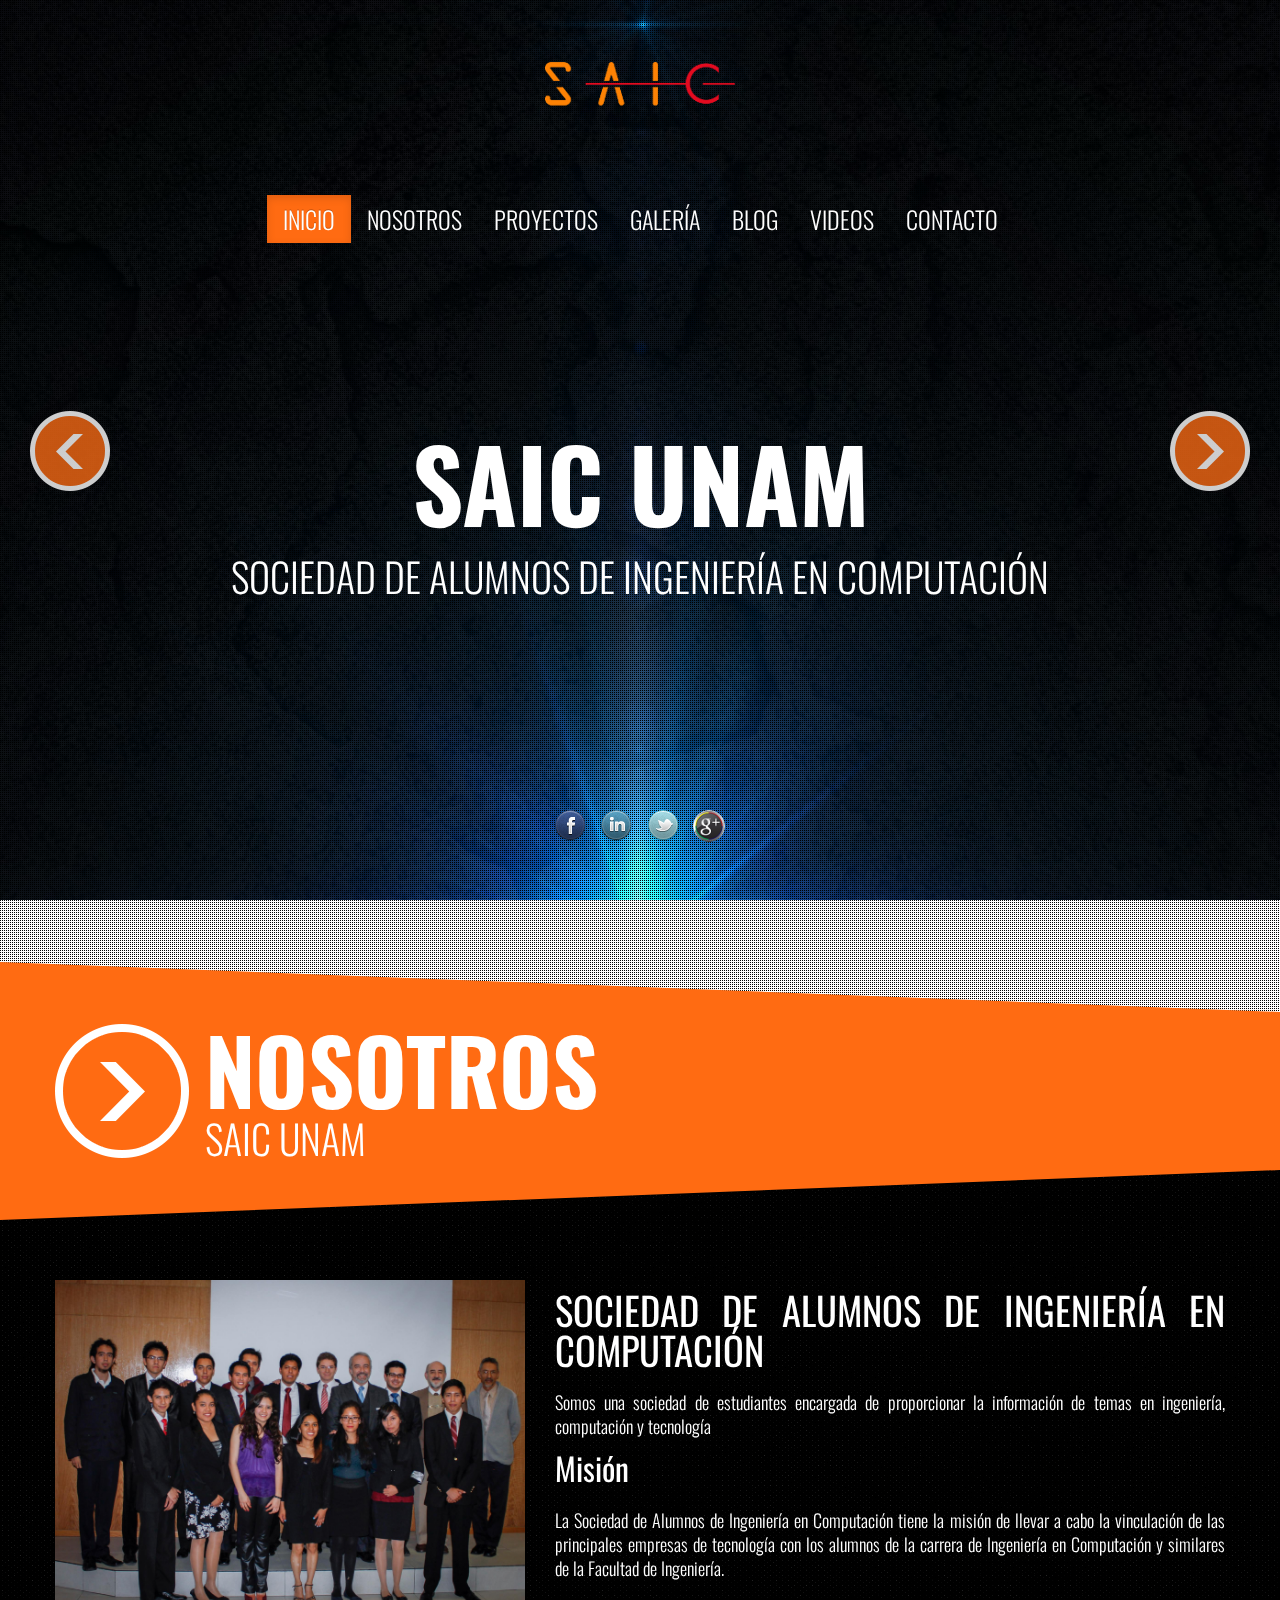
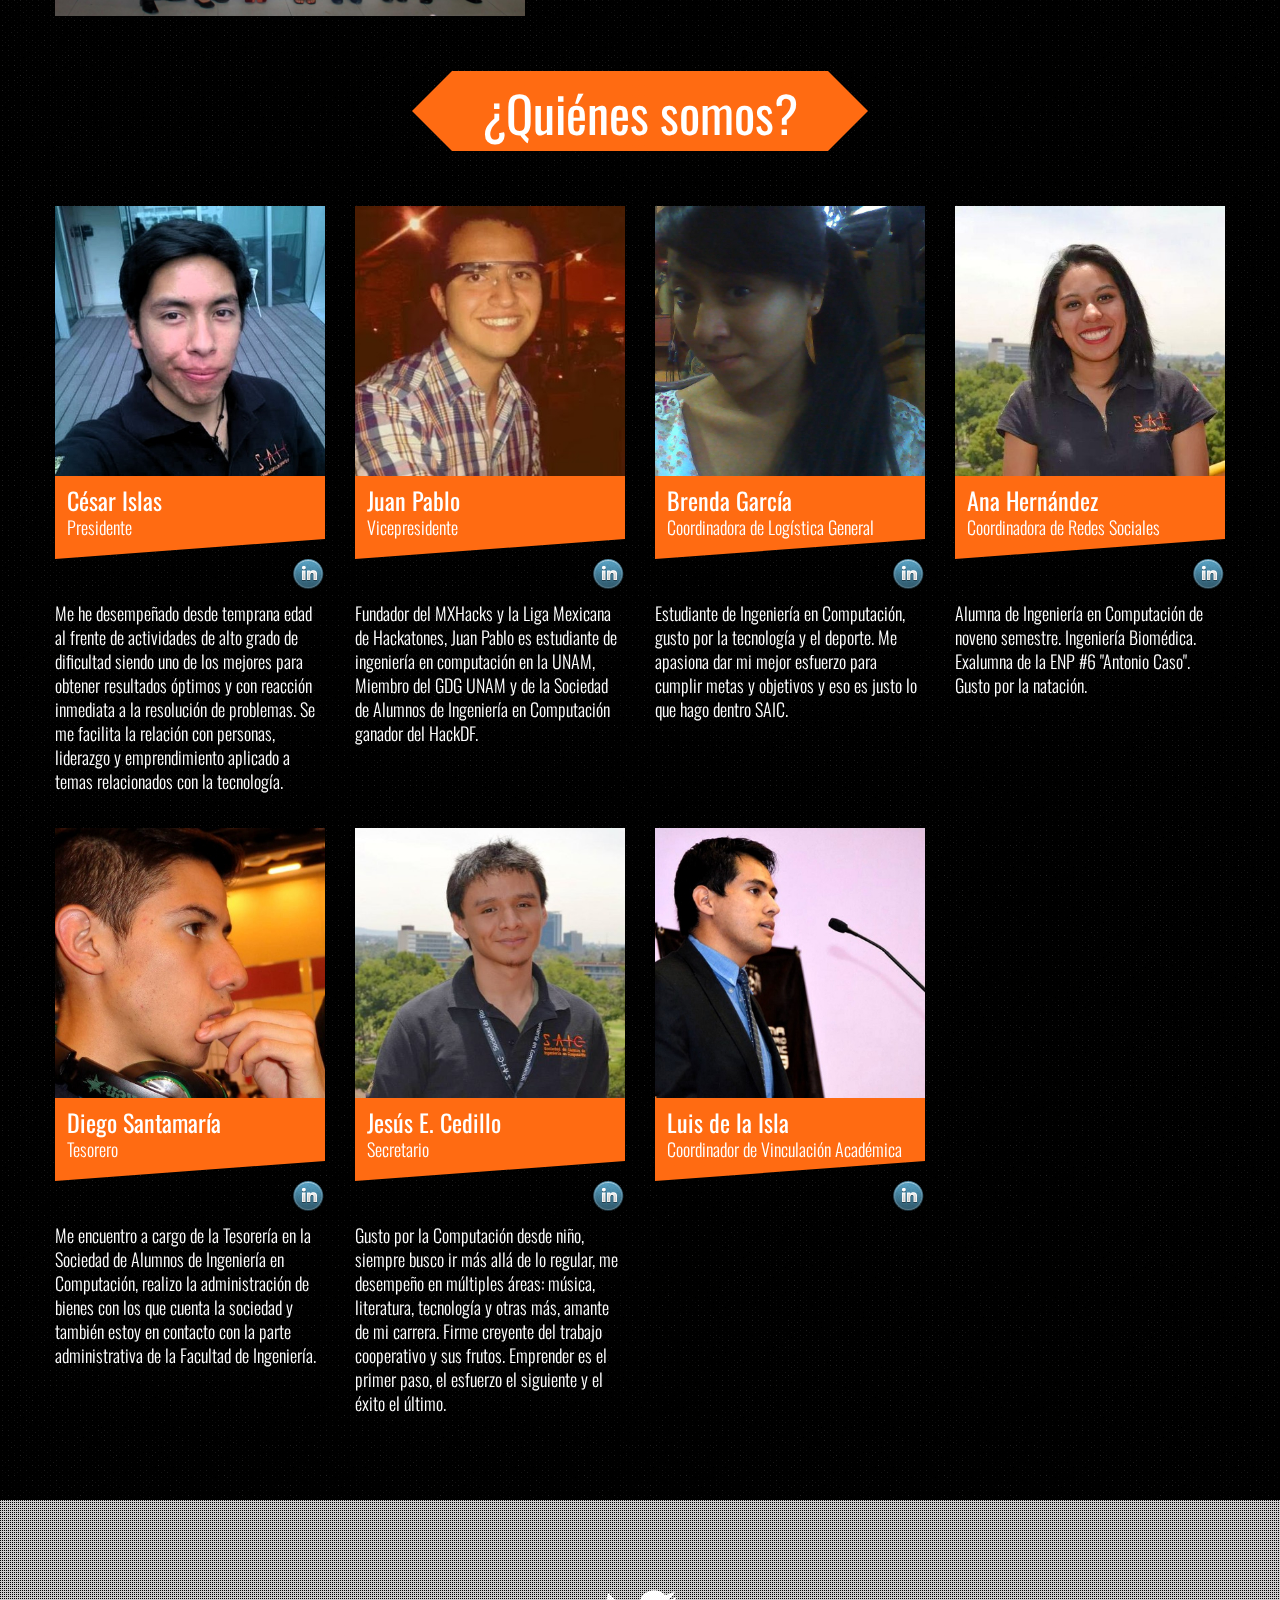
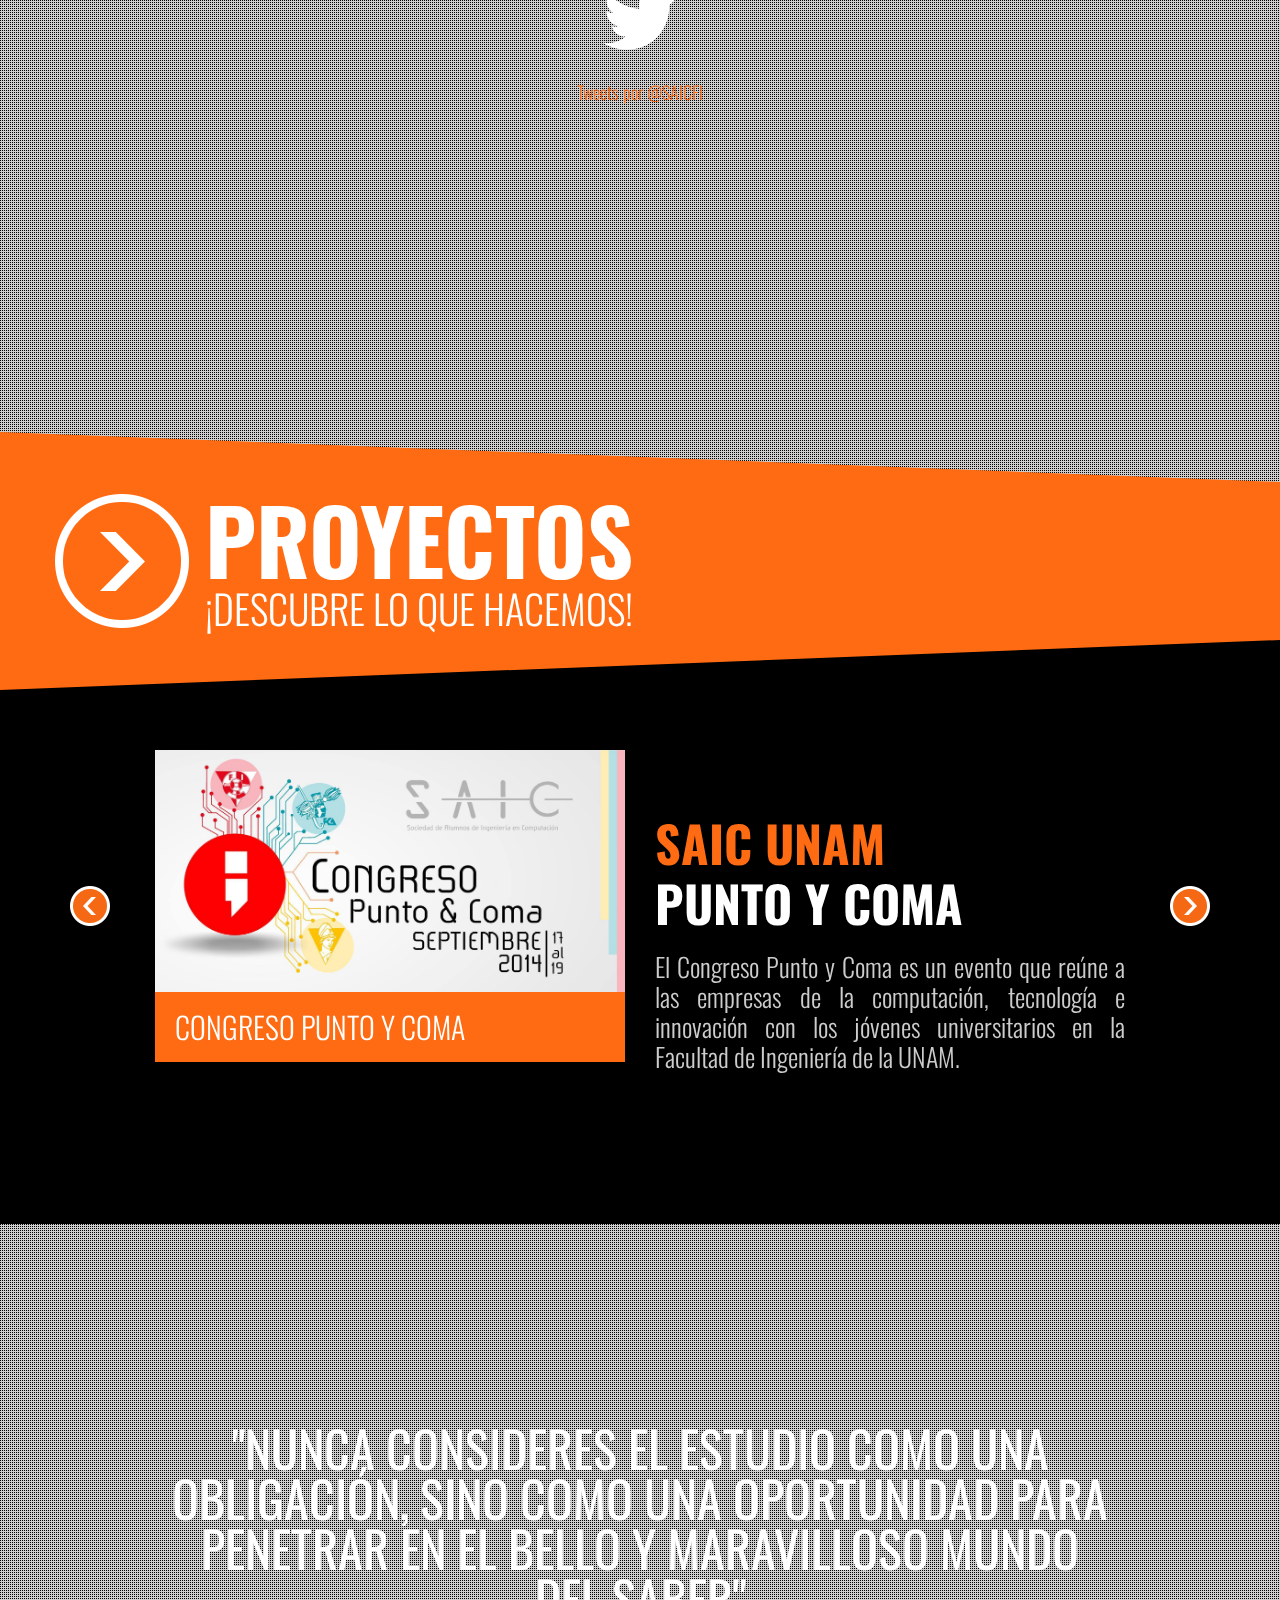
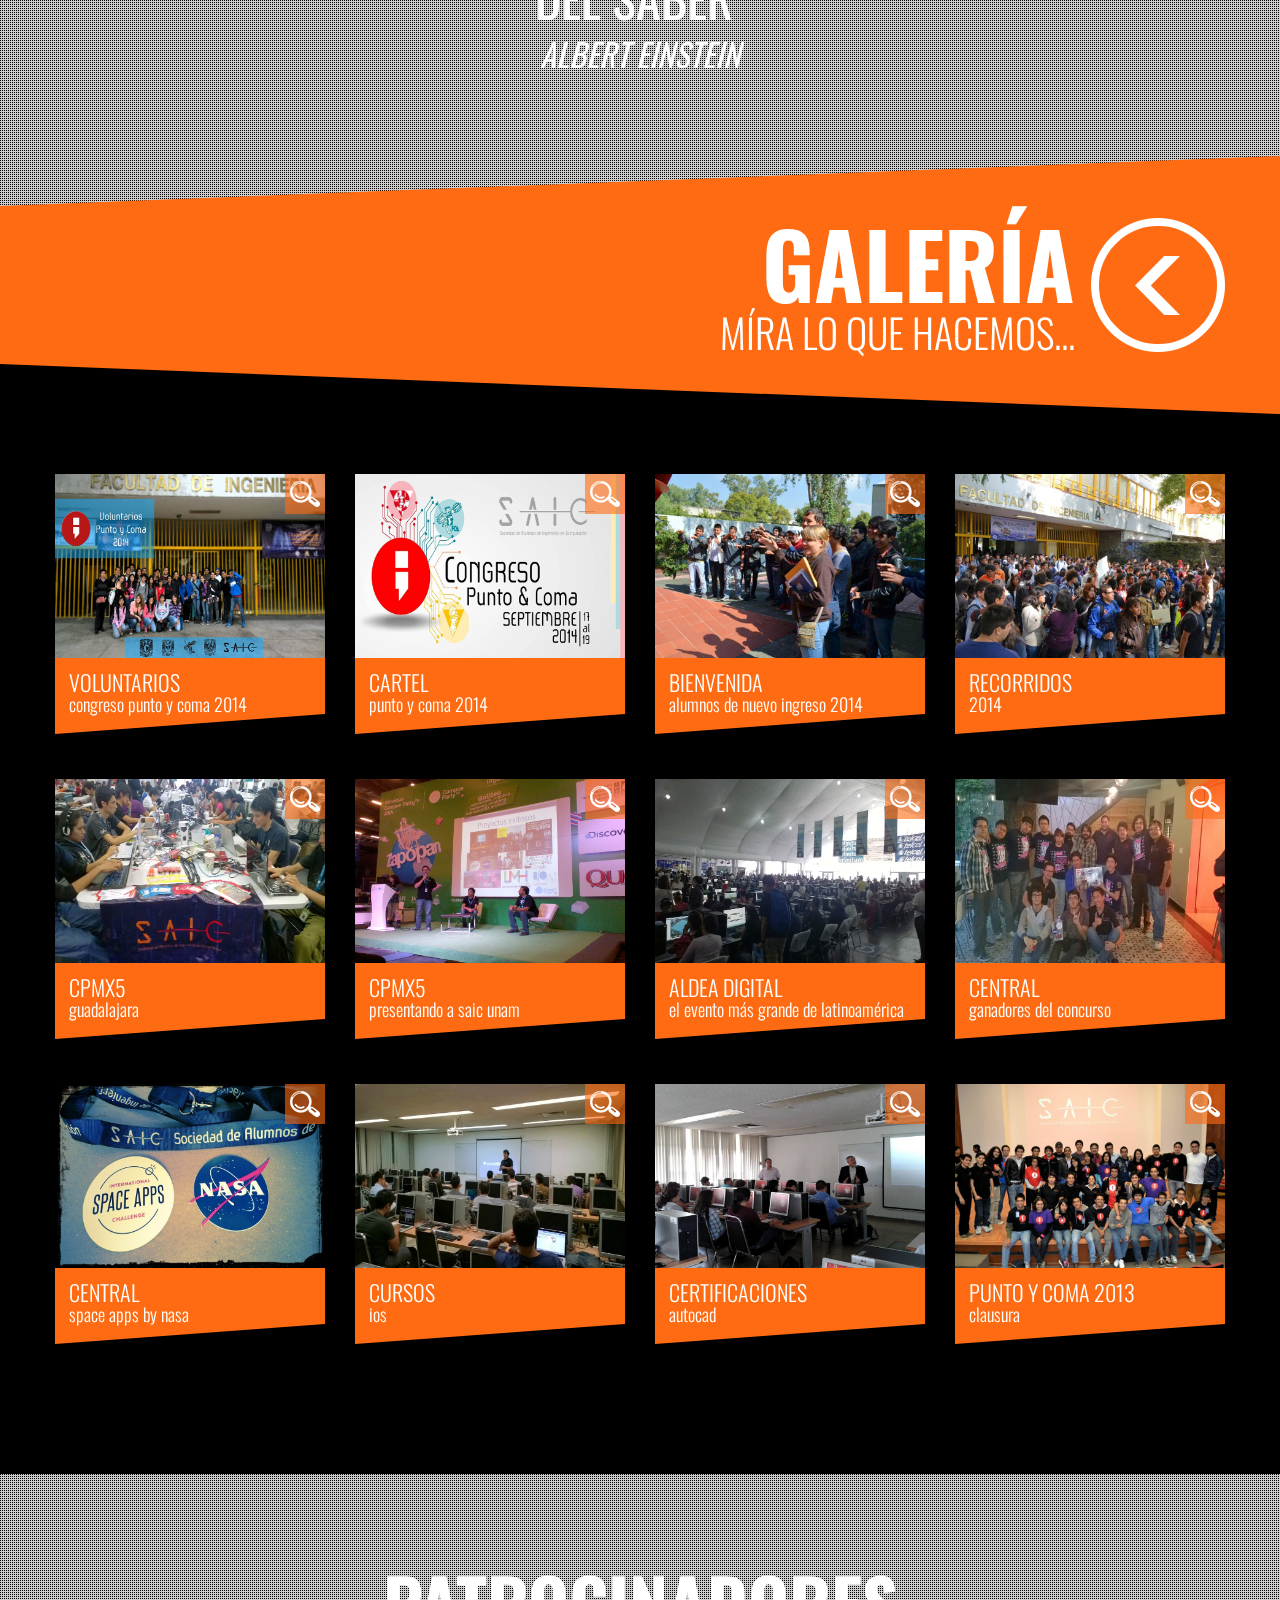
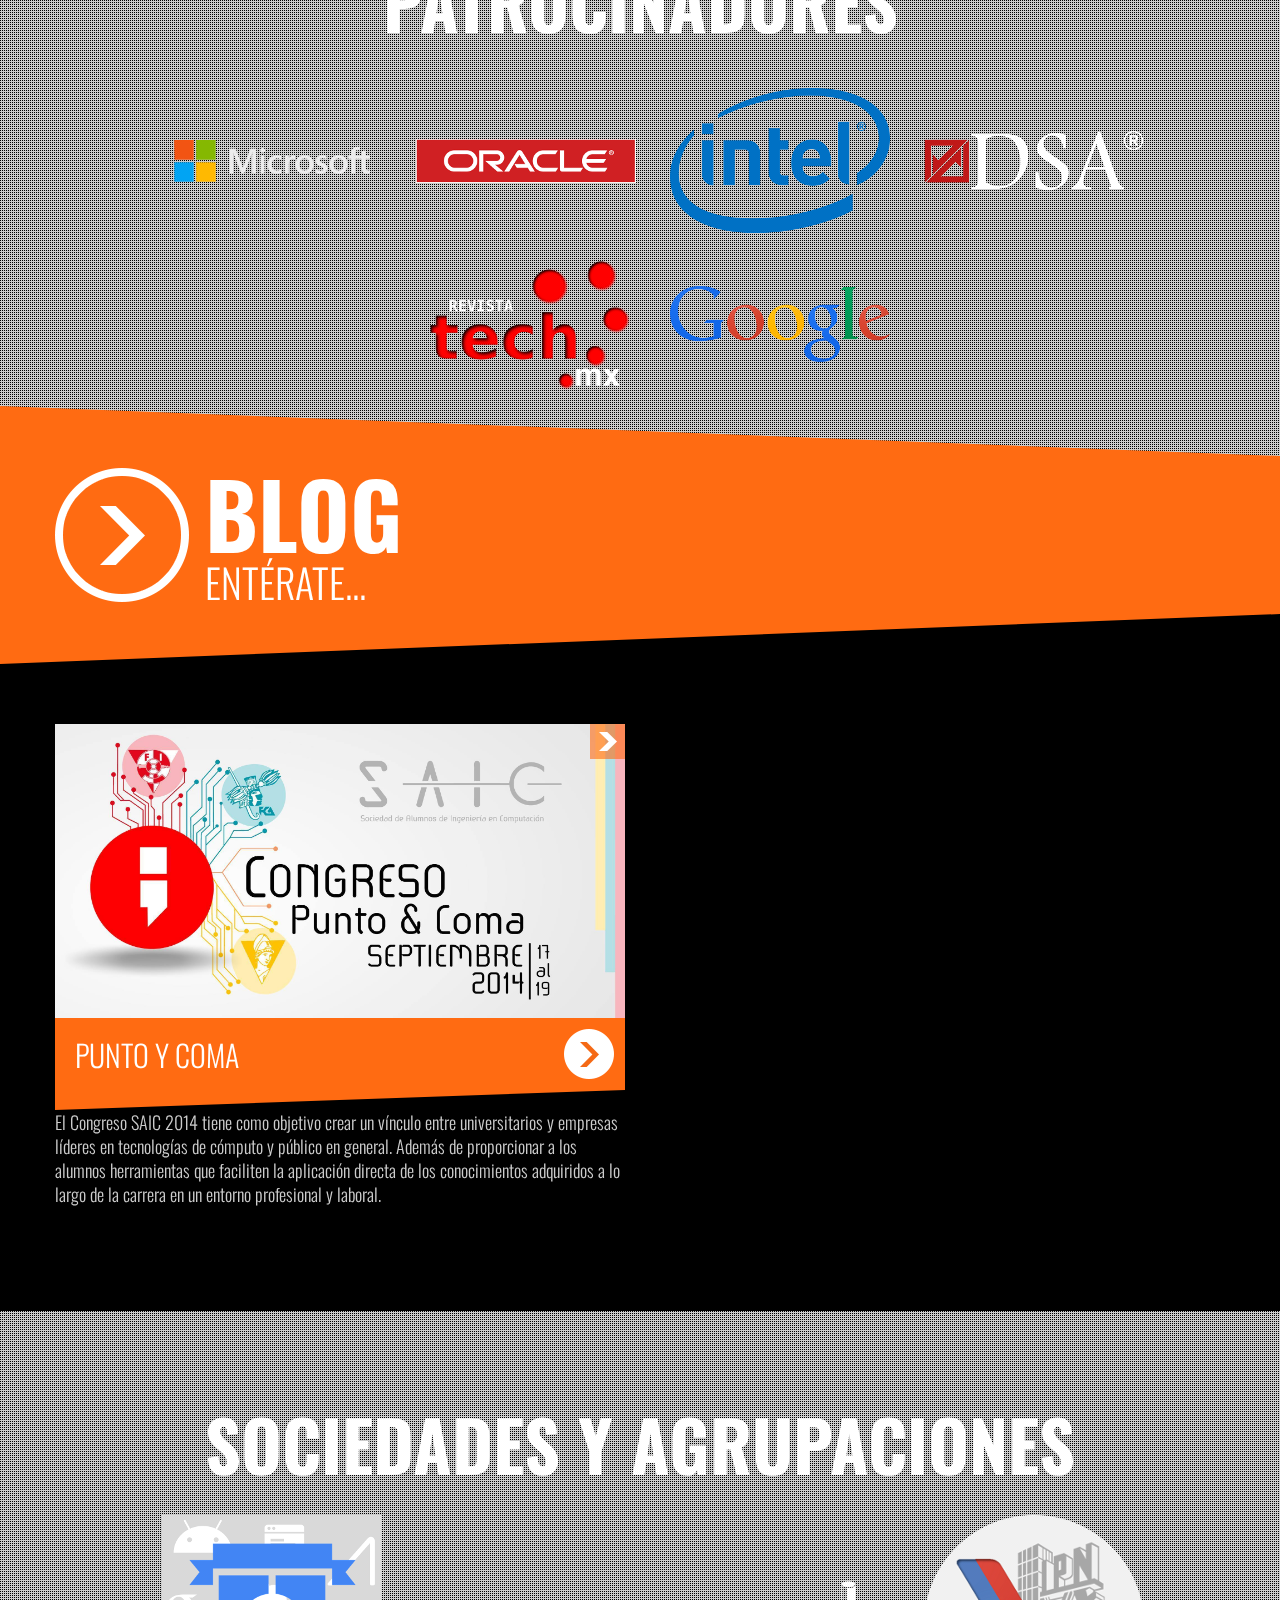
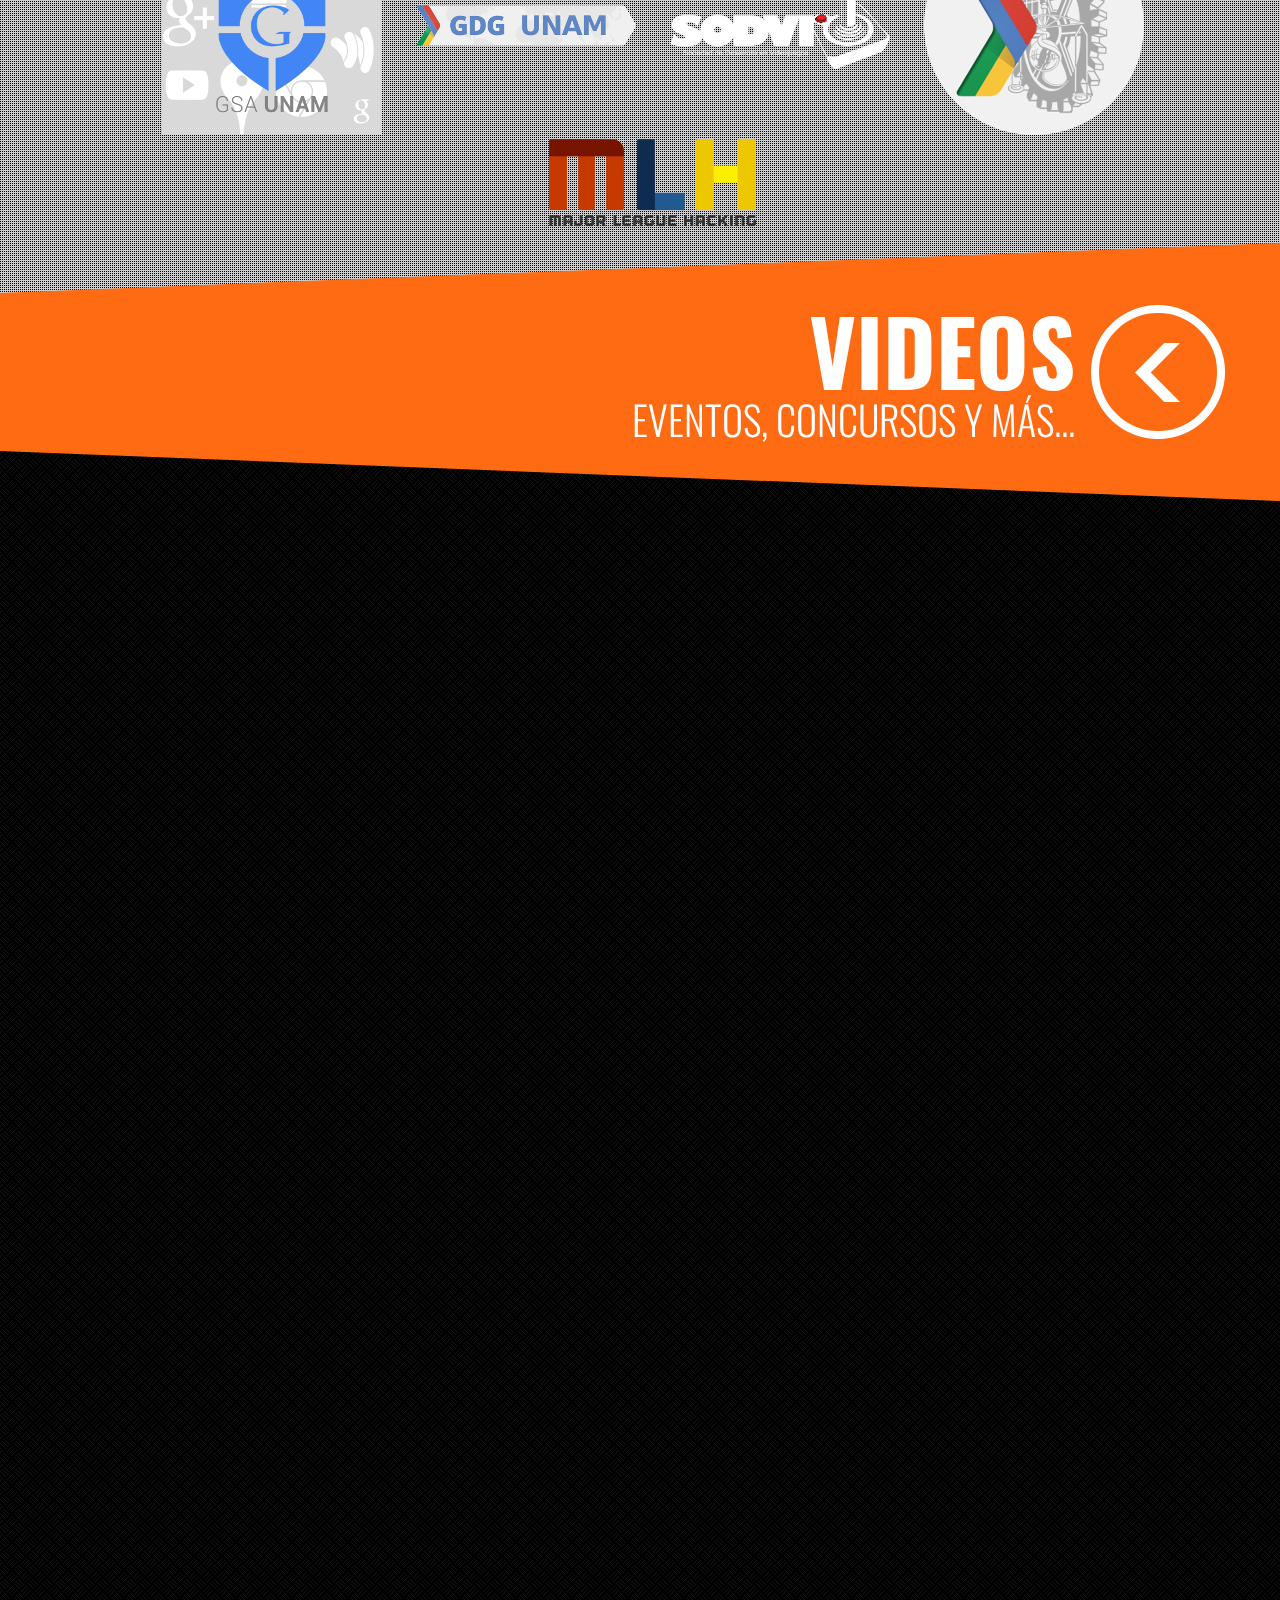
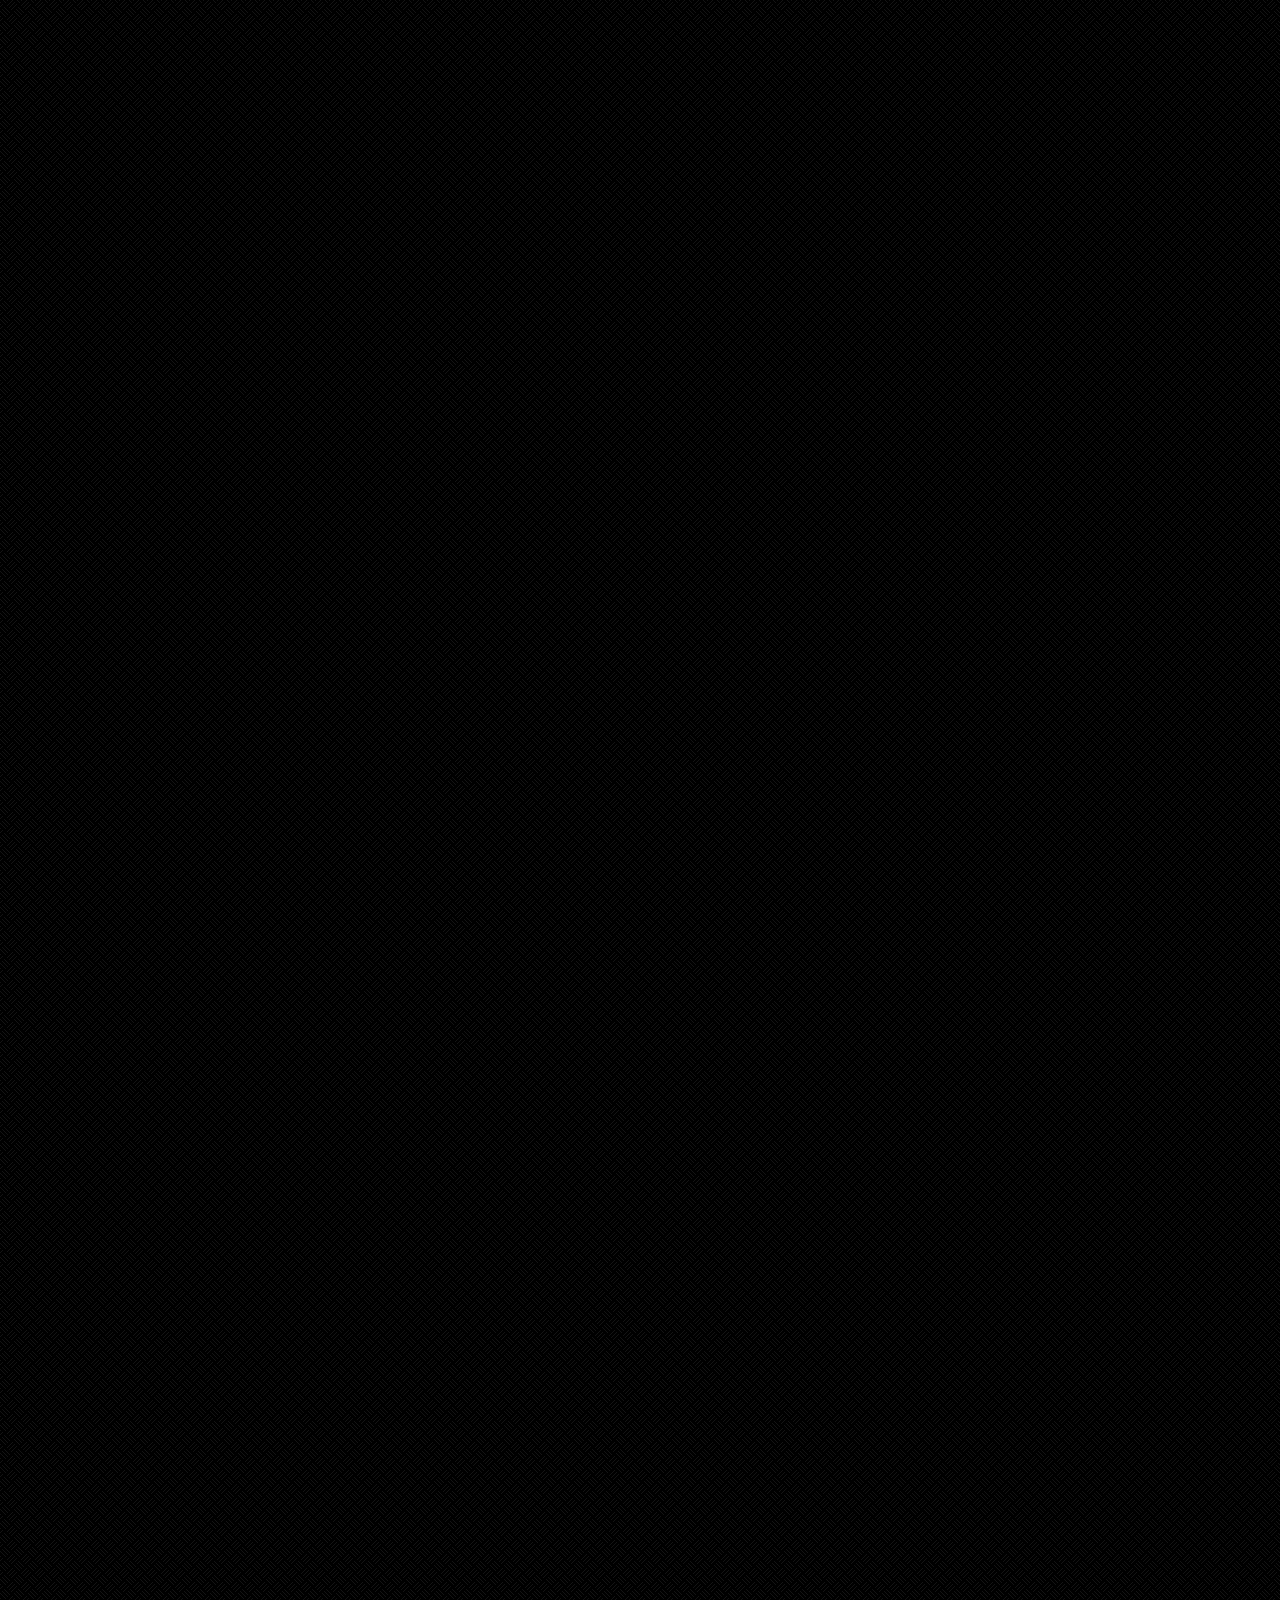
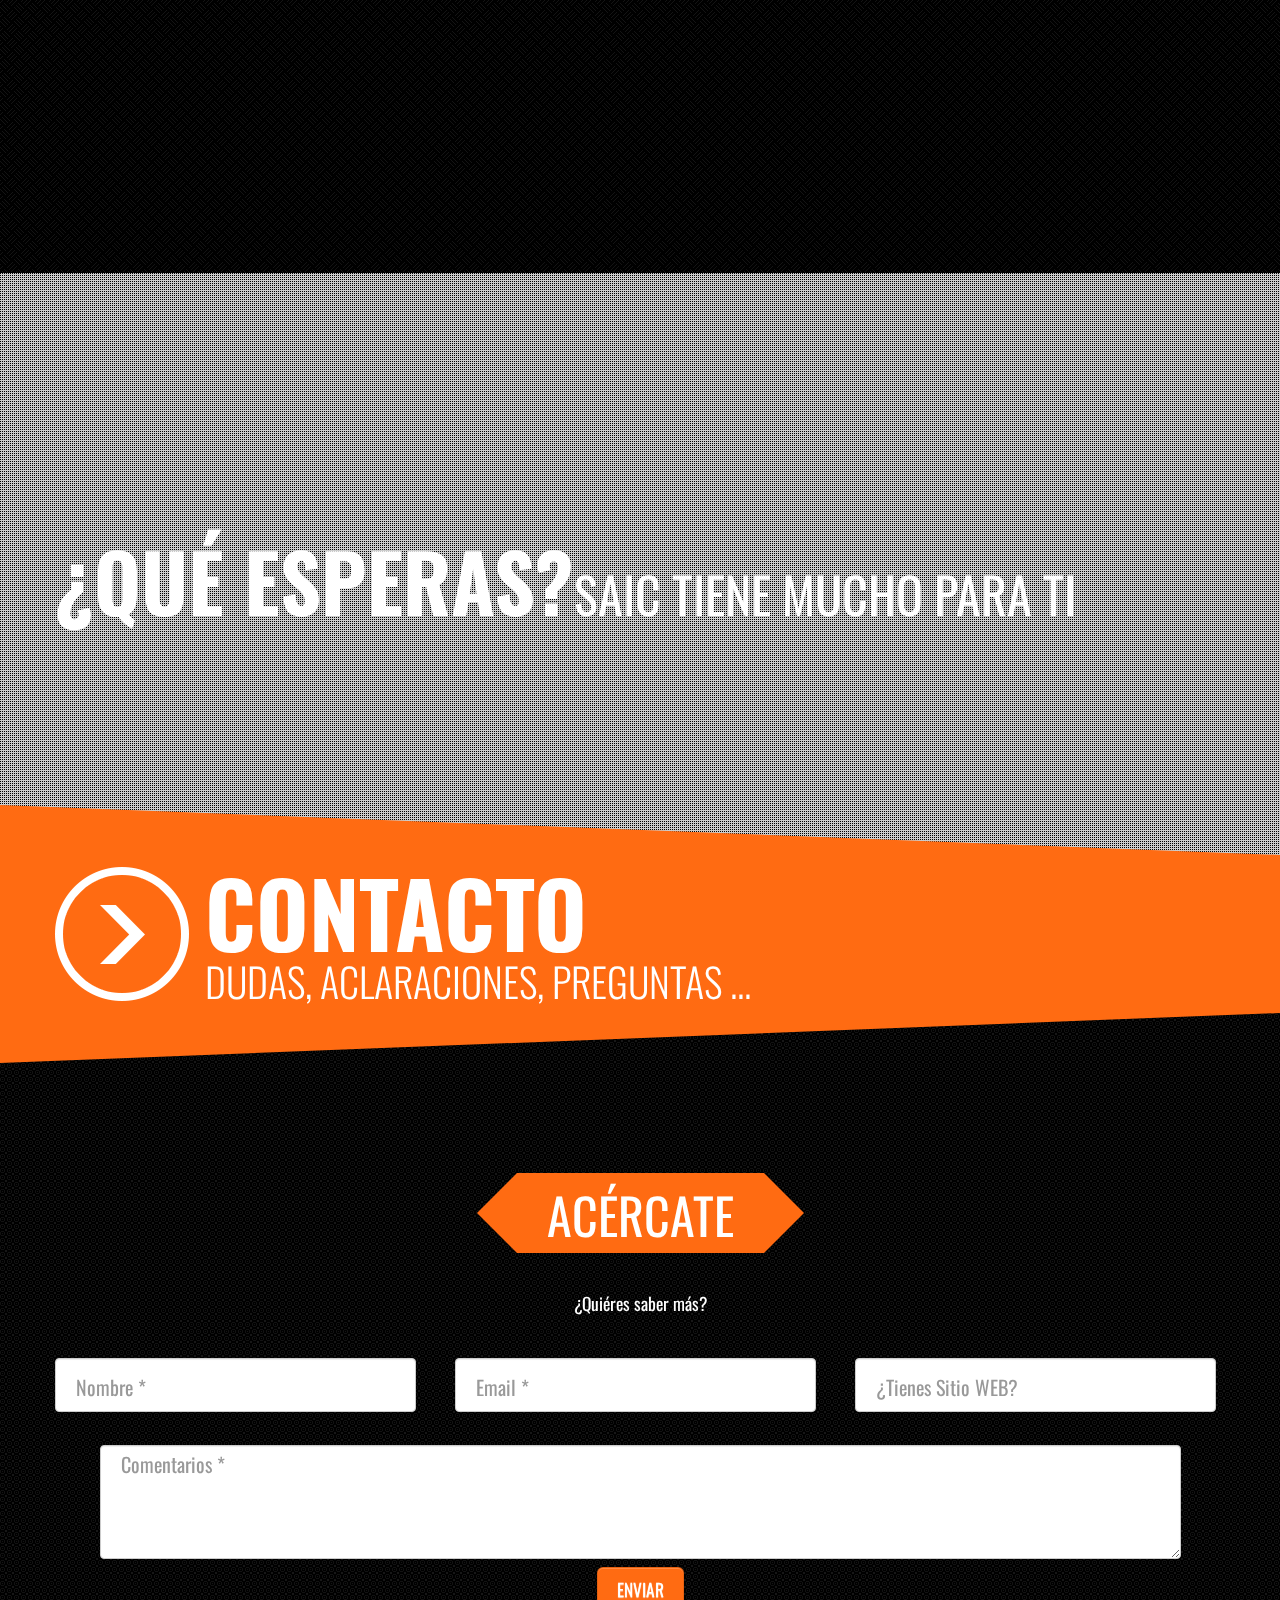
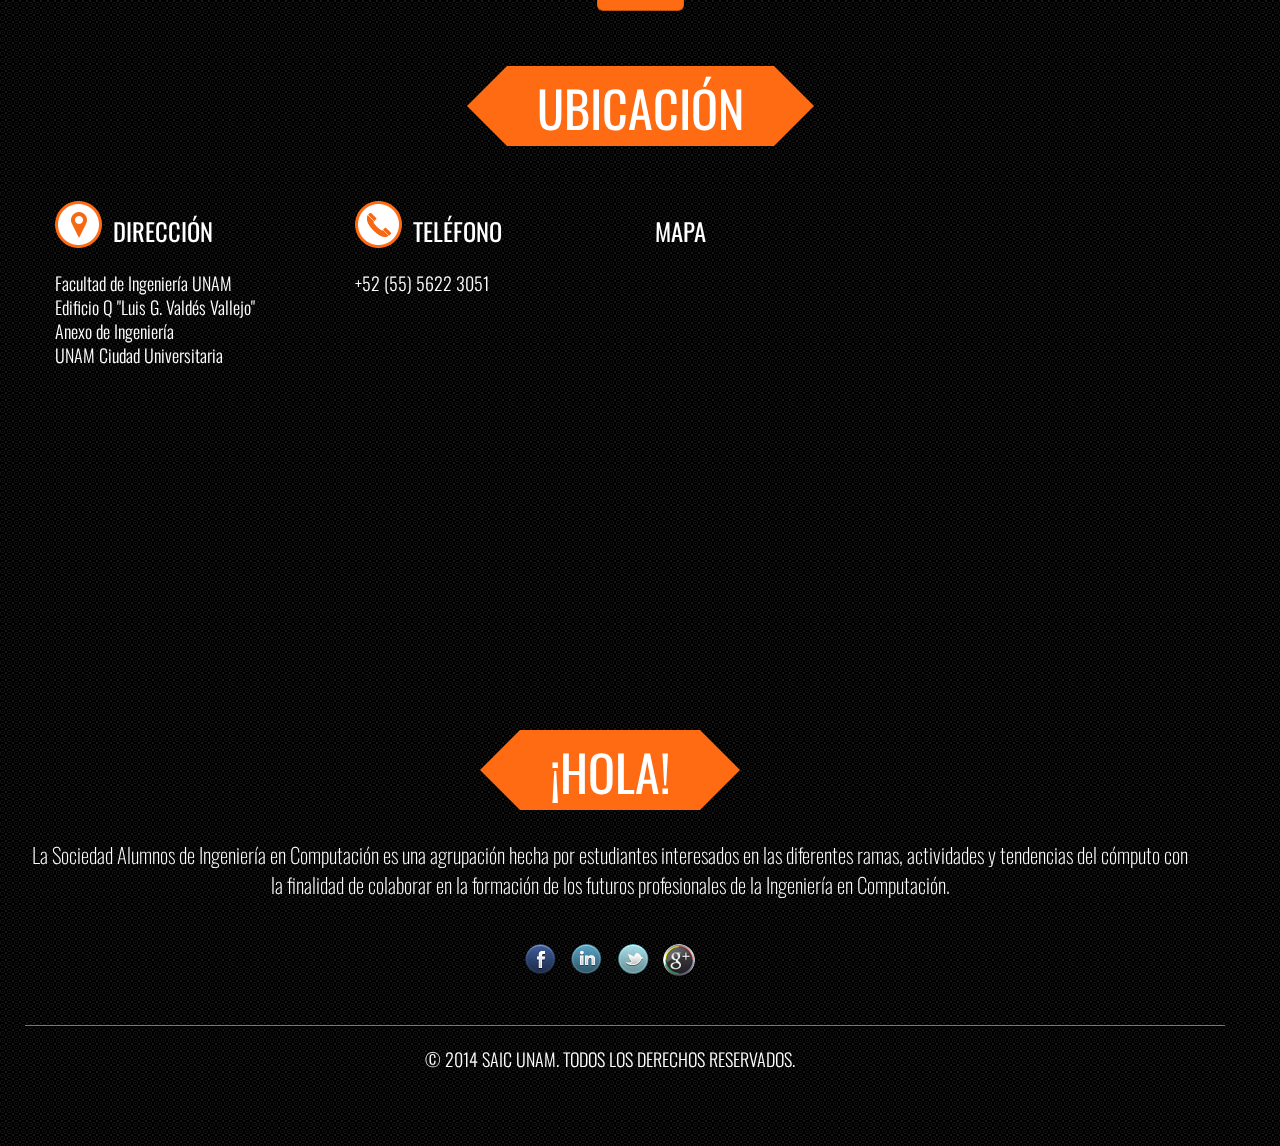
==== index.html @ 279cef0c "Nuevos archivos" ====
<!--AUTOR: JOSUÉ S. GUTIÉRREZ M. -->
<!--CORREO: josue.gutierrez@openstor.com.mx -->
<!DOCTYPE html>
<html lang="en">
	<head>
		<meta charset="utf-8">
		<title>SAIC UNAM</title>
		<meta name="viewport" content="width=device-width, initial-scale=1.0">
		<meta name="description" content="Sociedad de Alumnos de Ingeniería en Computación de la UNAM">
		<meta name="author" content="SAIC UNAM">
		<!-- Le styles -->
		<link href="css/All-Stylesheets.css" rel="stylesheet">
		<!-- HTML5 shim, for IE6-8 support of HTML5 elements -->
		<!--[if lt IE 9]>
		<script src="js/bootstrap/html5shiv.js"></script>
		<![endif]-->
		<!-- Fav and touch icons -->
		<link rel="apple-touch-icon-precomposed" sizes="144x144" href="image/ico/apple-touch-icon-144-precomposed.png">
		<link rel="apple-touch-icon-precomposed" sizes="114x114" href="image/ico/apple-touch-icon-114-precomposed.png">
		<link rel="apple-touch-icon-precomposed" sizes="72x72" href="image/ico/apple-touch-icon-72-precomposed.png">
		<link rel="apple-touch-icon-precomposed" href="image/ico/apple-touch-icon-57-precomposed.png">
		<link rel="shortcut icon" href="image/ico/favicon.png">
	</head>
	<body>	
		<table class="doc-loader">
			<tr>
				<td>
					<img src="image/progress.gif" alt="Loading...">
				</td>
			</tr>
		</table>          
		<div class="navbar navbar-inverse navbar-fixed-top">
			<div class="navbar-inner">
				<div class="container">
					<div class="pull-center" id="logo"><a class="brand" href="#homepage"><img src="image/logo.png"></a></div>
					<div class="pull-center" id="top-nav">
						<button type="button" class="btn btn-navbar" data-toggle="collapse" data-target=".nav-collapse"><span class="icon-bar"></span> <span class="icon-bar"></span> <span class="icon-bar"></span> </button>
						<div class="nav-collapse collapse pull-center">
							<ul class="nav">
								<li class="active"><a href="#homepage" data-toggle="collapse" data-target=".nav-collapse">INICIO</a></li>
								<li><a href="#about" data-toggle="collapse" data-target=".nav-collapse">NOSOTROS</a></li>
								<li><a href="#cataloge" data-toggle="collapse" data-target=".nav-collapse">PROYECTOS</a></li>
								<li><a href="#portfolio" data-toggle="collapse" data-target=".nav-collapse">GALERÍA</a></li>
								<li><a href="#blog" data-toggle="collapse" data-target=".nav-collapse">BLOG</a></li>
								<li><a href="#video" data-toggle="collapse" data-target=".nav-collapse">VIDEOS</a></li>
								<li><a href="#contact" data-toggle="collapse" data-target=".nav-collapse">CONTACTO</a></li>
							</ul>
						</div>
					</div>
				</div>
			</div>
		</div>
		<div id="homepage">
			<div class="container">
				<div class="row pull-center">
					<div class="slider-text ">
						<div class="span12">
							<div id="slidecaption"></div>
						</div>
					</div>
					<a id="prevslide" class="load-item"></a> <a id="nextslide" class="load-item"></a> 
					<div class="social-icons pull-center">
						<div class="span12">
							<ul class="ch-grid">
								<li>
									<div class="ch-item">
										<div class="ch-info">
											<div class="ch-info-front ch-img-1"></div>
											<div class="ch-info-back"> <a href="https://www.facebook.com/SAICFI" target="_blank"><img src="image/social-icons/facebook_dark.png" alt="" /></a> </div>
										</div>
									</div>
								</li>
								<li>
									<div class="ch-item">
										<div class="ch-info">
											<div class="ch-info-front ch-img-2"></div>
											<div class="ch-info-back"> <a href="http://www.linkedin.com/in/saicfi" target="_blank"><img src="image/social-icons/in_dark.png" alt="" /></a> </div>
										</div>
									</div>
								</li>
								<li>
									<div class="ch-item">
										<div class="ch-info">
											<div class="ch-info-front ch-img-3"></div>
											<div class="ch-info-back"> <a href="https://twitter.com/SAICFI" target="_blank"><img src="image/social-icons/twitter02_dark.png" alt="" /></a> </div>
										</div>
									</div>
								</li>
								<li>
									<div class="ch-item">
										<div class="ch-info">
											<div class="ch-info-front ch-img-4"></div>
											<div class="ch-info-back"> <a href="https://google.com/+Saic-unam" target="_blank"><img src="image/social-icons/dribbble_dark.png" alt="" /></a> </div>
										</div>
									</div>
								</li>
							</ul>
						</div>
					</div>
				</div>
			</div>
		</div>
		<div class="line-bottom"></div>
		<section id="about" class="dark-texture-4">
			<div class="heading-from-left">
				<div class="from_left_top top_box_left"></div>
				<div class="bg-blue">
					<div class="container">
						<div class="icon">
							<h1>NOSOTROS</h1>
							<p>SAIC UNAM</p>
						</div>
					</div>
				</div>
				<div class="from_left_bot bot_box_left"></div>
			</div>
			<div class="container page-contents">
				<div class="row">

					<div class="span5">
						<div class="picture"><img src="image/about/1.jpg"></div>
					</div>
					<div class="span7" align="justify">
						<h1>SOCIEDAD DE ALUMNOS DE INGENIERÍA EN COMPUTACIÓN</h1>
						<p>Somos una sociedad de estudiantes encargada de proporcionar la información de temas en ingeniería, computación y tecnología</p>
						<h2>Misión</h2>
						<p>La Sociedad de Alumnos de Ingeniería en Computación tiene la misión de llevar a cabo la vinculación de las principales empresas de tecnología con los alumnos de la carrera de Ingeniería en Computación y similares de la Facultad de Ingeniería.</p>
					</div>
				</div>

				<div class="row" id="team">
					<div class="span12 pull-center">
						<h3 class="subheading">¿Quiénes somos?</h3>
					</div>

					<div class="span3">
						<div class="picture"><img src="image/team/4.jpg"></div>
						<div class="title">
							<div class="bg-blue2">
								<div class="name">César Islas<br><span>Presidente</span></div>
							</div>
							<div class="from_left_bot bot_box_left"></div>
						</div>
						<div class="team-social-icons pull-right">
							<a href="http://mx.linkedin.com/pub/césar-villaseñor-islas/87/400/3b3"><img src="image/social-icons/in_active.png"></a>
						</div>
						<div class="description">Me he desempeñado desde temprana edad al frente de actividades de alto grado de dificultad siendo uno de los mejores para obtener resultados óptimos y con reacción inmediata a la resolución de problemas. Se me facilita la relación con personas, liderazgo y emprendimiento aplicado a temas relacionados con la tecnología.</div>
					</div>

					<div class="span3">
						<div class="picture"><img src="image/team/6.jpg"></div>
						<div class="title">
							<div class="bg-blue2">
								<div class="name">Juan Pablo<br><span>Vicepresidente</span></div>
							</div>
							<div class="from_left_bot bot_box_left"></div>
						</div>
						<div class="team-social-icons pull-right">
							<a href="http://mx.linkedin.com/in/evercedillo"><img src="image/social-icons/in_active.png"></a>
						</div>
						<div class="description">Fundador del MXHacks y la Liga Mexicana de Hackatones, Juan Pablo es estudiante de ingeniería en computación en la UNAM, Miembro del GDG UNAM y de la Sociedad de Alumnos de Ingeniería en Computación ganador del HackDF.</div>
					</div>

					<div class="span3">
						<div class="picture"><img src="image/team/7.jpg"></div>
						<div class="title">
							<div class="bg-blue2">
								<div class="name">Brenda García<br><span>Coordinadora de Logística General</span></div>
							</div>
							<div class="from_left_bot bot_box_left"></div>
						</div>
						<div class="team-social-icons pull-right">
							<a href="http://mx.linkedin.com/pub/brenda-garcía-gonzález/87/720/ba7"><img src="image/social-icons/in_active.png"></a>
						</div>
						<div class="description">Estudiante de Ingeniería en Computación, gusto por la tecnología y el deporte.
Me apasiona dar mi mejor esfuerzo para cumplir metas y objetivos y eso es justo lo que hago dentro SAIC.</div>
					</div>

					<div class="span3">
						<div class="picture"><img src="image/team/2.jpg"></div>
						<div class="title">
							<div class="bg-blue2">
								<div class="name">Ana Hernández<br><span>Coordinadora de Redes Sociales</span></div>
							</div>
							<div class="from_left_bot bot_box_left"></div>
						</div>
						<div class="team-social-icons pull-right">
							<a href="http://www.facebook.com/l.php?u=http%3A%2F%2Fmx.linkedin.com%2Fpub%2Fana-hdz%2F87%2F711%2F8bb%2F&h=gAQF09tZu"><img src="image/social-icons/in_active.png"></a>
						</div>
						<div class="description">Alumna de Ingeniería en Computación de noveno semestre. Ingeniería Biomédica. Exalumna de la ENP #6 "Antonio Caso". Gusto por la natación.</div>
					</div>

				</div>

				<div class="row" id="team">

					<div class="span3">
						<div class="picture"><img src="image/team/3.jpg"></div>
						<div class="title">
							<div class="bg-blue2">
								<div class="name">Diego Santamaría<br><span>Tesorero</span></div>
							</div>
							<div class="from_left_bot bot_box_left"></div>
						</div>
						<div class="team-social-icons pull-right">
							<a href="http://mx.linkedin.com/pub/diego-javier-santamaría-nájera/74/993/731"><img src="image/social-icons/in_active.png"></a>
						</div>
						<div class="description">Me encuentro a cargo de la Tesorería en la Sociedad de Alumnos de Ingeniería en Computación, realizo la administración de bienes con los que cuenta la sociedad y también estoy en contacto con la parte administrativa de la Facultad de Ingeniería.</div>	
					</div>

					<div class="span3">
						<div class="picture"><img src="image/team/5.jpg"></div>
						<div class="title">
							<div class="bg-blue2">
								<div class="name">Jesús E. Cedillo<br><span>Secretario</span></div>
							</div>
							<div class="from_left_bot bot_box_left"></div>
						</div>
						<div class="team-social-icons pull-right">
							<a href="http://mx.linkedin.com/in/evercedillo"><img src="image/social-icons/in_active.png"></a>
						</div>
						<div class="description">Gusto por la Computación desde niño, siempre busco ir más allá de lo regular, me desempeño en múltiples áreas: música, literatura, tecnología y otras más, amante de mi carrera. Firme creyente del trabajo cooperativo y sus frutos. Emprender es el primer paso, el esfuerzo el siguiente y el éxito el último.</div>
					</div>

					<div class="span3">
						<div class="picture"><img src="image/team/1.jpg"></div>
						<div class="title">
							<div class="bg-blue2">
								<div class="name">Luis de la Isla<br><span>Coordinador de Vinculación Académica</span></div>
							</div>
							<div class="from_left_bot bot_box_left"></div>
						</div>
						<div class="team-social-icons pull-right">
							 <a href="http://mx.linkedin.com/pub/luis-sinhue-de-la-isla-hernández/77/97/a2a"><img src="image/social-icons/in_active.png"></a>
						</div>
						<div class="description"> </div>
					</div>

				</div>
			</div>
			<!-- /container --> 
		</section>
		<!-- About Ends
			================================================== -->
		<!-- Second Parallax Background (Twitter) Starts -->
		<div id="parallax2">
			<div class="bg2"></div>
			<div class="pattern"></div>
			<div class="container">
				<div class="vertical-text">
					<div class="twitter-icon"><img src="image/twitter/twitter-icon-1.png" alt=""></div>
					<div id="tweet_box">
						<div class="tweets" align="center">

<a class="twitter-timeline"  href="https://twitter.com/SAICFI"  data-widget-id="506203488443854848">Tweets por @SAICFI</a>
    <script>!function(d,s,id){var js,fjs=d.getElementsByTagName(s)[0],p=/^http:/.test(d.location)?'http':'https';if(!d.getElementById(id)){js=d.createElement(s);js.id=id;js.src=p+"://platform.twitter.com/widgets.js";fjs.parentNode.insertBefore(js,fjs);}}(document,"script","twitter-wjs");</script>

						</div>
					</div>
				</div>
			</div>
		</div>
		<!-- Second Parallax Background (Twitter) Ends -->               
		<!-- Catalog Starts
			================================================== -->               
		<section id="cataloge" class="black-bg">
			<div class="heading-from-left">
				<div class="from_left_top top_box_left"></div>
				<div class="bg-blue">
					<div class="container">
						<div class="icon">
							<h1>PROYECTOS</h1>
							<p>¡Descubre lo que hacemos!</p>
						</div>
					</div>
				</div>
				<div class="from_left_bot bot_box_left"></div>
			</div>
			<div class="container page-contents">
				<div class="row">
					<div class="span12">
						<!-- Cataloge Carousel Starts -->
						<div id="myCarousel2" class="carousel slide">
							<div class="carousel-inner">
								<!-- Item One Starts --> 
								<div class="item active">
									<div class="row">
										<div class="featurette">
											<div class="span5 offset1">
												<img class="featurette-image" src="image/catalog/1.jpg" alt="">
												<div class="title">CONGRESO PUNTO Y COMA</div>
											</div>
											<div class="span5">
												<h2 class="featurette-heading">SAIC UNAM<br><span class="muted">Punto y Coma</span></h2>
												<p class="lead" align="justify">El Congreso Punto y Coma es un evento que reúne a las empresas de la computación, tecnología e innovación con los jóvenes universitarios en la Facultad de Ingeniería de la UNAM.</p>
											</div>
										</div>
									</div>
								</div>
								<!-- Item One Ends -->
							</div>
							<a class="left carousel-control" href="#myCarousel2" data-slide="prev"><img src="image/slider/icons/back-2.png"></a> <a class="right carousel-control" href="#myCarousel2" data-slide="next"><img src="image/slider/icons/forward-2.png"></a> 
						</div>
						<!-- Cataloge Carousel Ends -->
					</div>
				</div>
			</div>
		</section>
		<!-- Catalog Ends
			================================================== -->           
		<!-- Third Parallax Background (Quote) Starts -->
		<div id="parallax4">
			<div class="bg4"></div>
			<div class="pattern"></div>
			<div class="container">
				<div class="vertical-text">
					<p class="parallax-quote">"Nunca consideres el estudio como una obligación, sino como una oportunidad para penetrar en el bello y maravilloso mundo del saber"</p>
					<p class="parallax-author">Albert Einstein</p>
				</div>
			</div>
		</div>
		<!-- Third Parallax Background (Quote) Ends --> 
		<!-- Portfolio Starts
			================================================== -->
		<section id="portfolio" class="black-bg">
			<div class="heading-from-right">
				<div class="from_right_top top_box_right"></div>
				<div class="bg-blue">
					<div class="container">
						<div class="icon">
							<h1 style="text-align:right">GALERÍA</h1>
							<p style="text-align:right">Míra lo que hacemos...</p>
						</div>
					</div>
				</div>
				<div class="from_right_bot bot_box_right"></div>
			</div>
			<div class="container page-contents">
				<!-- Portfolio Items Starts -->
				<div class="row">
					<div class="span12">
						<ul class="thumbnails gallery" id="container-thumbs">
							<li class="span3 photos2">
								<a data-toggle="lightbox" href="#1" class="overlayzoom">
								<img src="image/portfolio/thumbs/1.jpg" class="image-shadow" alt="" ><span class="zoom"><span></span></span>
								</a><!-- Caption Starts -->
								<div class="bg-blue2">
									<div class="title">Voluntarios<br><span>Congreso Punto y Coma 2014</span></div>
								</div>
								<div class="from_left_bot bot_box_left"></div>
								<!-- Caption Ends -->
							</li>
							<li class="span3 photos1">
								<a data-toggle="lightbox" href="#2" class="overlayzoom">
								<img src="image/portfolio/thumbs/2.jpg" class="image-shadow" alt="" ><span class="zoom"><span></span></span></a>
								<!-- Caption Starts -->
								<div class="bg-blue2">
									<div class="title">Cartel<br><span>Punto y Coma 2014</span></div>
								</div>
								<div class="from_left_bot bot_box_left"></div>
								<!-- Caption Ends -->
							</li>
							<li class="span3 photos1">
								<a data-toggle="lightbox" href="#3" class="overlayzoom">
								<img src="image/portfolio/thumbs/3.jpg" class="image-shadow" alt="" ><span class="zoom"><span></span></span></a>
								<!-- Caption Starts -->
								<div id="subh">
									<div class="bg-blue2">
										<div class="title">Bienvenida<br><span>Alumnos de nuevo ingreso 2014</span></div>
									</div>
									<div class="from_left_bot bot_box_left"></div>
								</div>
								<!-- Caption Ends -->
							</li>
							<li class="span3 photos2">
								<a data-toggle="lightbox" href="#4" class="overlayzoom">
								<img src="image/portfolio/thumbs/4.jpg" class="image-shadow" alt="" ><span class="zoom"><span></span></span></a>
								<!-- Caption Starts -->
								<div id="subh">
									<div class="bg-blue2">
										<div class="title">Recorridos<br><span>2014</span></div>
									</div>
									<div class="from_left_bot bot_box_left"></div>
								</div>
								<!-- Caption Ends -->
							</li>
							<li class="span3 photos1">
								<a data-toggle="lightbox" href="#5" class="overlayzoom">
								<img src="image/portfolio/thumbs/5.jpg" class="image-shadow" alt="" ><span class="zoom"><span></span></span></a>
								<!-- Caption Starts -->
								<div id="subh">
									<div class="bg-blue2">
										<div class="title">CPMX5<br><span>Guadalajara</span></div>
									</div>
									<div class="from_left_bot bot_box_left"></div>
								</div>
								<!-- Caption Ends -->
							</li>
							<li class="span3 photos2">
								<a data-toggle="lightbox" href="#6" class="overlayzoom">
								<img src="image/portfolio/thumbs/6.jpg" class="image-shadow" alt="" ><span class="zoom"><span></span></span></a>
								<!-- Caption Starts -->
								<div id="subh">
									<div class="bg-blue2">
										<div class="title">CPMX5<br><span>Presentando a SAIC UNAM</span></div>
									</div>
									<div class="from_left_bot bot_box_left"></div>
								</div>
								<!-- Caption Ends -->
							</li>
							<li class="span3 photos1">
								<a data-toggle="lightbox" href="#7" class="overlayzoom">
								<img src="image/portfolio/thumbs/7.jpg" class="image-shadow" alt="" ><span class="zoom"><span></span></span></a>
								<!-- Caption Starts -->
								<div id="subh">
									<div class="bg-blue2">
										<div class="title">Aldea Digital<br><span>El evento más grande de Latinoamérica</span></div>
									</div>
									<div class="from_left_bot bot_box_left"></div>
								</div>
								<!-- Caption Ends -->
							</li>
							<li class="span3 photos2">
								<a data-toggle="lightbox" href="#8" class="overlayzoom">
								<img src="image/portfolio/thumbs/8.jpg" class="image-shadow" alt="" ><span class="zoom"><span></span></span></a>
								<!-- Caption Starts -->
								<div id="subh">
									<div class="bg-blue2">
										<div class="title">Central<br><span>Ganadores del concurso</span></div>
									</div>
									<div class="from_left_bot bot_box_left"></div>
								</div>
								<!-- Caption Ends -->
							</li>
							<li class="span3 photos1">
								<a data-toggle="lightbox" href="#9" class="overlayzoom">
								<img src="image/portfolio/thumbs/9.jpg" class="image-shadow" alt="" ><span class="zoom"><span></span></span></a>
								<!-- Caption Starts -->
								<div id="subh">
									<div class="bg-blue2">
										<div class="title">Central<br><span>Space Apps by NASA</span></div>
									</div>
									<div class="from_left_bot bot_box_left"></div>
								</div>
								<!-- Caption Ends -->
							</li>
							<li class="span3 photos2">
								<a data-toggle="lightbox" href="#10" class="overlayzoom">
								<img src="image/portfolio/thumbs/10.jpg" class="image-shadow" alt="" ><span class="zoom"><span></span></span></a>
								<!-- Caption Starts -->
								<div id="subh">
									<div class="bg-blue2">
										<div class="title">Cursos<br><span>IOS</span></div>
									</div>
									<div class="from_left_bot bot_box_left"></div>
								</div>
								<!-- Caption Ends -->
							</li>
							<li class="span3 photos1">
								<a data-toggle="lightbox" href="#11" class="overlayzoom">
								<img src="image/portfolio/thumbs/11.jpg" class="image-shadow" alt="" ><span class="zoom"><span></span></span></a>
								<!-- Caption Starts -->
								<div id="subh">
									<div class="bg-blue2">
										<div class="title">Certificaciones<br><span>AutoCAD</span></div>
									</div>
									<div class="from_left_bot bot_box_left"></div>
								</div>
								<!-- Caption Ends -->
							</li>
							<li class="span3 photos2">
								<a data-toggle="lightbox" href="#12" class="overlayzoom">
								<img src="image/portfolio/thumbs/12.jpg" class="image-shadow" alt="" ><span class="zoom"><span></span></span></a>
								<!-- Caption Starts -->
								<div id="subh">
									<div class="bg-blue2">
										<div class="title">Punto y coma 2013<br><span>Clausura</span></div>
									</div>
									<div class="from_left_bot bot_box_left"></div>
								</div>
								<!-- Caption Ends -->
							</li>
						</ul>
					</div>
					<!-- Portfolio Items Ends --> 
					<!-- Portfolio Lightbox Items Starts -->
					<div id="1" class="lightbox hide fade"  tabindex="-1" role="dialog" aria-hidden="true">
						<div class='lightbox-header'>
							<button type="button" class="close" data-dismiss="lightbox" aria-hidden="true">&times;</button>
						</div>
						<div class='lightbox-content'>
							<img src="image/portfolio/big/1.jpg" alt="" >
						</div>
					</div>
					<div id="2" class="lightbox hide fade"  tabindex="-1" role="dialog" aria-hidden="true">
						<div class='lightbox-header'>
							<button type="button" class="close" data-dismiss="lightbox" aria-hidden="true">&times;</button>
						</div>
						<div class='lightbox-content'>
							<img src="image/portfolio/big/2.jpg" alt="" >
						</div>
					</div>
					<div id="3" class="lightbox hide fade"  tabindex="-1" role="dialog" aria-hidden="true">
						<div class='lightbox-header'>
							<button type="button" class="close" data-dismiss="lightbox" aria-hidden="true">&times;</button>
						</div>
						<div class='lightbox-content'>
							<img src="image/portfolio/big/3.jpg" alt="" >
						</div>
					</div>
					<div id="4" class="lightbox hide fade"  tabindex="-1" role="dialog" aria-hidden="true">
						<div class='lightbox-header'>
							<button type="button" class="close" data-dismiss="lightbox" aria-hidden="true">&times;</button>
						</div>
						<div class='lightbox-content'>
							<img src="image/portfolio/big/4.jpg" alt="" >
						</div>
					</div>
					<div id="5" class="lightbox hide fade"  tabindex="-1" role="dialog" aria-hidden="true">
						<div class='lightbox-header'>
							<button type="button" class="close" data-dismiss="lightbox" aria-hidden="true">&times;</button>
						</div>
						<div class='lightbox-content'>
							<img src="image/portfolio/big/5.jpg" alt="" >
						</div>
					</div>
					<div id="6" class="lightbox hide fade"  tabindex="-1" role="dialog" aria-hidden="true">
						<div class='lightbox-header'>
							<button type="button" class="close" data-dismiss="lightbox" aria-hidden="true">&times;</button>
						</div>
						<div class='lightbox-content'>
							<img src="image/portfolio/big/6.jpg" alt="" >
						</div>
					</div>
					<div id="7" class="lightbox hide fade"  tabindex="-1" role="dialog" aria-hidden="true">
						<div class='lightbox-header'>
							<button type="button" class="close" data-dismiss="lightbox" aria-hidden="true">&times;</button>
						</div>
						<div class='lightbox-content'>
							<img src="image/portfolio/big/7.jpg" alt="" >
						</div>
					</div>
					<div id="8" class="lightbox hide fade"  tabindex="-1" role="dialog" aria-hidden="true">
						<div class='lightbox-header'>
							<button type="button" class="close" data-dismiss="lightbox" aria-hidden="true">&times;</button>
						</div>
						<div class='lightbox-content'>
							<img src="image/portfolio/big/8.jpg" alt="" >
						</div>
					</div>
					<div id="9" class="lightbox hide fade"  tabindex="-1" role="dialog" aria-hidden="true">
						<div class='lightbox-header'>
							<button type="button" class="close" data-dismiss="lightbox" aria-hidden="true">&times;</button>
						</div>
						<div class='lightbox-content'>
							<img src="image/portfolio/big/9.jpg" alt="" >
						</div>
					</div>
					<div id="10" class="lightbox hide fade"  tabindex="-1" role="dialog" aria-hidden="true">
						<div class='lightbox-header'>
							<button type="button" class="close" data-dismiss="lightbox" aria-hidden="true">&times;</button>
						</div>
						<div class='lightbox-content'>
							<img src="image/portfolio/big/10.jpg" alt="" >
						</div>
					</div>
					<div id="11" class="lightbox hide fade"  tabindex="-1" role="dialog" aria-hidden="true">
						<div class='lightbox-header'>
							<button type="button" class="close" data-dismiss="lightbox" aria-hidden="true">&times;</button>
						</div>
						<div class='lightbox-content'>
							<img src="image/portfolio/big/11.jpg" alt="" >
						</div>
					</div>
					<div id="12" class="lightbox hide fade"  tabindex="-1" role="dialog" aria-hidden="true">
						<div class='lightbox-header'>
							<button type="button" class="close" data-dismiss="lightbox" aria-hidden="true">&times;</button>
						</div>
						<div class='lightbox-content'>
							<img src="image/portfolio/big/12.jpg" alt="" >
						</div>
					</div>
					<!-- Portfolio Lightbox Items Ends -->
				</div>
			</div>
		</section>
		<!-- Portfolio Ends
			================================================== -->    
		<!-- Third Parallax Background (Clients) Starts -->
		<div id="parallax3">
			<div class="bg3"></div>
			<div class="pattern"></div>
			<div class="container">
				<div class="vertical-text">
					<div class="heading">Patrocinadores</div>
					<ul class="clients">
						<li><a href="http://www.microsoft.com/es-mx/default.aspx"><img alt="" src="image/clients/1.png" ></a></li>
						<li><a href="http://www.oracle.com/lad/index.html"><img alt="" src="image/clients/2.png" ></a></li>
						<li><a href="http://www.intel.la/content/www/xl/es/homepage.html"><img alt="" src="image/clients/3.png" ></a></li>
						<li><a href="http://www.dsasoluciones.com/"><img alt="" src="image/clients/4.png" ></a></li>
						<li><a href="http://revistatechmx.wordpress.com/"><img alt="" src="image/clients/5.png" ></a></li>
						<li><a href="https://plus.google.com/+GoogleM%C3%A9xico/posts"><img alt="" src="image/clients/6.png" ></a></li>
					</ul>
				</div>
			</div>
		</div>
		<!-- Third Parallax Background (Clients) Ends --> 
		<!-- Blog Starts
			================================================== -->
		<section id="blog" class="black-bg">
			<div class="heading-from-left">
				<div class="from_left_top top_box_left"></div>
				<div class="bg-blue">
					<div class="container">
						<div class="icon">
							<h1>BLOG</h1>
							<p>Entérate...</p>
						</div>
					</div>
				</div>
				<div class="from_left_bot bot_box_left"></div>
			</div>
			<div class="container page-contents">
				<!-- Row 1 Starts-->      
				<div class="row">
					<!-- Post 1 Starts-->
					<div class="span6">
						<div class="post">
							<a class="overlayreadmore" href="#">
							<img src="image/blog/1.jpg" class="image-shadow" alt="" ><span class="readmore"><span></span></span></a>
							<!-- Caption Starts -->
							<div class="bg-blue2">
								<div class="title clearfix">
									<p class="pull-left">Punto y Coma</p>
									<a href="#" class="pull-right read-more"><img src="image/blog/readmore.png"></a>
								</div>
							</div>
							<div class="from_left_bot bot_box_left"></div>

							<div class="description">El Congreso SAIC 2014 tiene como objetivo crear un vínculo entre universitarios y empresas líderes en tecnologías de cómputo y público en general. Además de proporcionar a los alumnos herramientas que faciliten la aplicación directa de los conocimientos adquiridos a lo largo de la carrera en un entorno profesional y laboral.</div>
						</div>
					</div>
					<!-- Post 1 Ends-->
				</div>
				<!-- Row 2 Ends-->          
			</div>
		</section>
		<!-- Blog Ends
			================================================== -->         
		<!-- Third Parallax Background (Partner) Starts -->
		<div id="parallax3">
			<div class="bg3"></div>
			<div class="pattern"></div>
			<div class="container">
				<div class="vertical-text">
					<div class="heading">Sociedades y Agrupaciones</div>
					<ul class="clients">
						<li><a href="https://www.facebook.com/GSAUNAM"><img alt="" src="image/clients/7.png" ></a></li>
						<li><a href="https://www.facebook.com/GDGUNAM"><img alt="" src="image/clients/8.png" ></a></li>
						<li><a href="http://sodvi.com/index.html"><img alt="" src="image/clients/9.png" ></a></li>
						<li><a href="https://www.facebook.com/GDGIPN"><img alt="" src="image/clients/10.png" ></a></li>
						<li><a href="http://mlh.mx/"><img alt="" src="image/clients/11.png" ></a></li>
					</ul>
				</div>
			</div>
		</div>
		<!-- Third Parallax Background (Partner) Ends --> 
		<!-- Videos Starts
			================================================== -->    
		<section id="video" class="dark-texture-1">
			<div class="heading-from-right">
				<div class="from_right_top top_box_right"></div>
				<div class="bg-blue">
					<div class="container">
						<div class="icon">
							<h1 style="text-align:right">VIDEOS</h1>
							<p style="text-align:right">Eventos, concursos y más...</p>
						</div>
					</div>
				</div>
				<div class="from_right_bot bot_box_right"></div>
			</div>
			<div class="container page-contents">
				<div class="row">
					<div class="span10 offset1">
						<div class="videoWrapper">
							<iframe class="youtube-player" type="text/html" width="640" height="385" src="https://www.youtube.com/embed/yoDrM4crDrg?rel=0&amp;vq=hd1080" allowfullscreen frameborder="0"></iframe>
						</div>
					</div>
					<div class="span10 offset1">
						<div class="videoWrapper">
							<iframe class="youtube-player" type="text/html" width="640" height="385" src="https://www.youtube.com/embed/f5BNFgbyULc?rel=0&amp;vq=hd1080" allowfullscreen frameborder="0"></iframe>
						</div>
					</div>
					<div class="span10 offset1">
						<div class="videoWrapper">
							<iframe class="youtube-player" type="text/html" width="640" height="385" src="https://www.youtube.com/embed/VRt2R7b6NqU?rel=0&amp;vq=hd1080" allowfullscreen frameborder="0"></iframe>
						</div>
					</div>
					<div class="span10 offset1">
						<div class="videoWrapper">
							<iframe class="youtube-player" type="text/html" width="640" height="385" src="https://www.youtube.com/embed/yLla0pvcrTw?rel=0&amp;vq=hd1080" allowfullscreen frameborder="0"></iframe>
						</div>
					</div>
				</div>
			</div>
		</section>
		<!-- Videos Ends
			================================================== -->    
		<!-- Six Parallax Background (Contact) Starts -->	
	<div id="parallax6">
			<div class="bg6"></div>
			<div class="pattern"></div>
			<div class="container">
				<div class="vertical-text">
					<p class="parallax-line1">¿QUÉ ESPERAS?</p>
					<p class="parallax-line2">SAIC TIENE MUCHO PARA TI</p>
				</div>
			</div>
		</div>
		<!-- Six Parallax Background (Contact) Ends -->
		<!-- Contact Us Starts
			================================================== -->    
		<section id="contact" class="dark-texture-2">
			<div class="heading-from-left">
				<div class="from_left_top top_box_left"></div>
				<div class="bg-blue">
					<div class="container">
						<div class="icon">
							<h1>CONTACTO</h1>
							<p>Dudas, aclaraciones, preguntas ...</p>
						</div>
					</div>
				</div>
				<div class="from_left_bot bot_box_left"></div>
			</div>
			<div class="container page-contents">
			<!-- Form Starts -->
			<div class="row">
				<!-- Form Starts -->
				<div class="form-element">
					<div class="span12 center">
						<h3 class="subheading">ACÉRCATE</h3>
						<h4>¿Quiéres saber más?</h4>
						<div class="done">
							<h3>Gracias ! Se ha enviado tu mensaje!.</h3>
						</div>
					</div>
					<div class="form">
						<form method="post" action="process.php">
							<div class="span4">
								<input type="text" name="name" class="text" placeholder="Nombre *" style="width:90%"/>
							</div>
							<div class="span4"><input type="text" name="email" class="text"  placeholder="Email *" style="width:90%"/></div>
							<div class="span4"><input type="text" name="website" class="text"  placeholder="¿Tienes Sitio WEB?" style="width:90%"/></div>
							<div class="span12 pull-center">
								<textarea name="comment" class="text textarea" placeholder="Comentarios *" style="width:90%; height:100px;"></textarea>
								<input type="submit" class="btn btn-info btn-large" value="ENVIAR" id="submit"/>
							</div>
						</form>
					</div>
				</div>
				<!-- Form Ends-->
			</div>
			<!-- Form Ends -->
			<!-- Address Starts -->
			<div class="address">
				<div class="row">
					<div class="span12 pull-center">
						<h3 class="subheading">UBICACIÓN</h3>
					</div>
				</div>
				<div class="row">
					<div class="span3">
						<img src="image/contact/street.png" class="pull-left">
						<h3>DIRECCIÓN</h3>
						<p>Facultad de Ingeniería UNAM <br> 
							Edificio Q "Luis G. Valdés Vallejo" <br>
							Anexo de Ingeniería  <br>
							UNAM Ciudad Universitaria
						</p>
					</div>
					<div class="span3">
						<img src="image/contact/phone.png" class="pull-left">
						<h3>TELÉFONO</h3>
						<p>+52 (55) 5622 3051<br>
						</p>
					</div>
					<div class="span3">
						<h3>MAPA</h3>
						<iframe width="600" height="400" frameborder="0" scrolling="no" marginheight="0" marginwidth="0" src="https://www.google.com/maps/embed?pb=!1m14!1m8!1m3!1d1882.4805698108032!2d-99.1819153!3d19.3274925!3m2!1i1024!2i768!4f13.1!3m3!1m2!1s0x0%3A0xa65748ee3c3cba76!2sLaboratorio+de+Investigaci%C3%B3n+y+Desarrollo+Academico!5e0!3m2!1ses-419!2smx!4v1409513651462"></iframe>       
					</div>
					<!-- Address Ends -->
					<!-- Say Hello Starts -->
					<div class="row">
						<div class="span12 say-hello pull-center">
							<h3 class="subheading">¡HOLA!</h3>
							<p class="lead">La Sociedad Alumnos de Ingeniería en Computación es una agrupación hecha por estudiantes interesados en las diferentes ramas, actividades y tendencias del cómputo con la finalidad de colaborar en la formación de los futuros profesionales de la Ingeniería en Computación. </p>
							<br class="clearfix">
							<!-- Social Icons Starts -->
							<ul class="ch-grid">
								<li>
									<div class="ch-item">
										<div class="ch-info">
											<div class="ch-info-front ch-img-1"></div>
											<div class="ch-info-back"> <a href="https://www.facebook.com/SAICFI" target="_blank"><img src="image/social-icons/facebook_dark.png" alt="" /></a> </div>
										</div>
									</div>
								</li>
								<li>
									<div class="ch-item">
										<div class="ch-info">
											<div class="ch-info-front ch-img-2"></div>
											<div class="ch-info-back"> <a href="http://www.linkedin.com/in/saicfi" target="_blank"><img src="image/social-icons/in_dark.png" alt="" /></a> </div>
										</div>
									</div>
								</li>
								<li>
									<div class="ch-item">
										<div class="ch-info">
											<div class="ch-info-front ch-img-3"></div>
											<div class="ch-info-back"> <a href="https://twitter.com/SAICFI" target="_blank"><img src="image/social-icons/twitter02_dark.png" alt="" /></a> </div>
										</div>
									</div>
								</li>
								<li>
									<div class="ch-item">
										<div class="ch-info">
											<div class="ch-info-front ch-img-4"></div>
											<div class="ch-info-back"> <a href="https://google.com/+Saic-unam" target="_blank"><img src="image/social-icons/dribbble_dark.png" alt="" /></a> </div>
										</div>
									</div>
								</li>
							</ul>
							<!-- Social Icons Ends --> 
						</div>
					</div>
					<!-- Say Hello Ends -->
					<hr>
					<!-- Copyright Start -->
					<div class="row pull-center">
						<div class="span12 copyright"> © 2014 SAIC UNAM. TODOS LOS DERECHOS RESERVADOS. </div>
					</div>
					<!-- Copyright Ends --> 
				</div>
			</div>
		</section>
		<!-- Contact Us Ends
			================================================== -->
		<!-- ToTop Starts
			================================================== -->  
		<a href="#" class="scrollup">Scroll</a>      
		<!-- ToTop Ends
			================================================== -->  
		<!-- Le javascript
			================================================== -->       
		<script src="js/bootstrap/jquery.js"></script> 
		<!-- AJAX Contact Form
			================================================== --> 
		<script type="text/javascript" src="js/contact/contact-form.js"></script>
		<!-- Bootstrap
			================================================== --> 
		<script src="js/bootstrap/bootstrap-transition.js"></script> 
		<script src="js/bootstrap/bootstrap-alert.js"></script> 
		<script src="js/bootstrap/bootstrap-modal.js"></script> 
		<script src="js/bootstrap/bootstrap-dropdown.js"></script> 
		<script src="js/bootstrap/bootstrap-scrollspy.js"></script> 
		<script src="js/bootstrap/bootstrap-tab.js"></script> 
		<script src="js/bootstrap/bootstrap-tooltip.js"></script> 
		<script src="js/bootstrap/bootstrap-popover.js"></script> 
		<script src="js/bootstrap/bootstrap-button.js"></script> 
		<script src="js/bootstrap/bootstrap-collapse.js"></script> 
		<script src="js/bootstrap/bootstrap-carousel.js"></script> 
		<script src="js/bootstrap/bootstrap-typeahead.js"></script> 
		<script src="js/bootstrap/bootstrap-lightbox.min.js"></script> 
		<!-- Parallax
			================================================== --> 
		<script type="text/javascript" src="js/parallax/jquery.parallax-1.1.3.js"></script>	
		<script type="text/javascript" src="js/parallax/parallax-ini.js"></script>   
		<!-- Retina Support 
			================================================== -->                       
		<script src="js/retina/retina.js" type="text/javascript"></script>
		<!-- Portfolio 
			================================================== --> 
		<script src="js/isotope/jquery.js"></script> 
		<script src="js/isotope/jquery.isotope.min.js"></script> 
		<script src="js/isotope/Isotope-Filtering.js"></script> 
		<!-- Custom Scrollbar 
			================================================== -->   
		<script src="js/nicescroll/jquery.nicescroll.min.js" type="text/javascript"></script>
		<!-- Supersized Slider
			================================================== --> 
		<script type="text/javascript" src="js/supersized/jquery.easing.min.js"></script> 
		<script type="text/javascript" src="js/supersized/supersized.3.2.7.min.js"></script> 
		<script type="text/javascript" src="js/supersized/supersized.shutter.min.js"></script> 
		<script type="text/javascript" src="js/supersized/supersized-images.js"></script> 		
		<!-- Scroll To
			================================================== -->       
		<script src="js/nav/jquery.scrollTo.js"></script> 
		<script src="js/nav/jquery.nav.js"></script> 
		<!-- Custom
			================================================== -->           
		<script type="text/javascript" src="js/custom.js"></script>
		<!-- Twitter
			================================================== -->  
		<!--<script src="https://ajax.googleapis.com/ajax/libs/jquery/1.9.1/jquery.min.js"></script> -->
		<script src="js/twitter/twitlive-min.js"></script> 
		<script>
			// Customize menu (Built for Envato preview)
			$(document).ready(function() {
				$(".customizeWindow").click(function() {
					$(".customizeMe").css("display", "block");
				});
				
				$("#close").click(function() {
					$(".customizeMe").css("display", "none");
				});
				
				$("#custSearch").click(function() {
					$(".customizeMe").css("display", "none");
					$("#tweet_box h1 em").html($("#keyword").val());
				});
				
				$(".tweets").liveTweets({operator: "#envato", liveTweetsToken: "xNj9VrwKjCd5MKeSgLxt61H6fwxwX9555WOVaY8ev0"});
			});
		</script>      
	</body>
</html>
---- css/All-Stylesheets.css ----
/* --------------------------------------------------------
Import All Stylesheets
-------------------------------------------------------- */
@import url(http://fonts.googleapis.com/css?family=Oswald:400,300,700);
/*@import url("bootstrap/bootstrap.css");					
@import url("bootstrap/bootstrap-responsive.css");*/
@import url("bootstrap/bootstrap.min.css");					
@import url("bootstrap/bootstrap-responsive.min.css");
@import url("bootstrap/bootstrap.icon-large.min.css");
@import url("bootstrap/bootstrap-lightbox.min.css");
@import url("stylesheet.css");
@import url("portfolio/isotope-style.css");					
@import url("supersized/supersized.css");					
@import url("supersized/supersized.shutter.css");
@import url("social-icons-hover/social-icons-style.css");
@import url("twitter/livetweets.css");
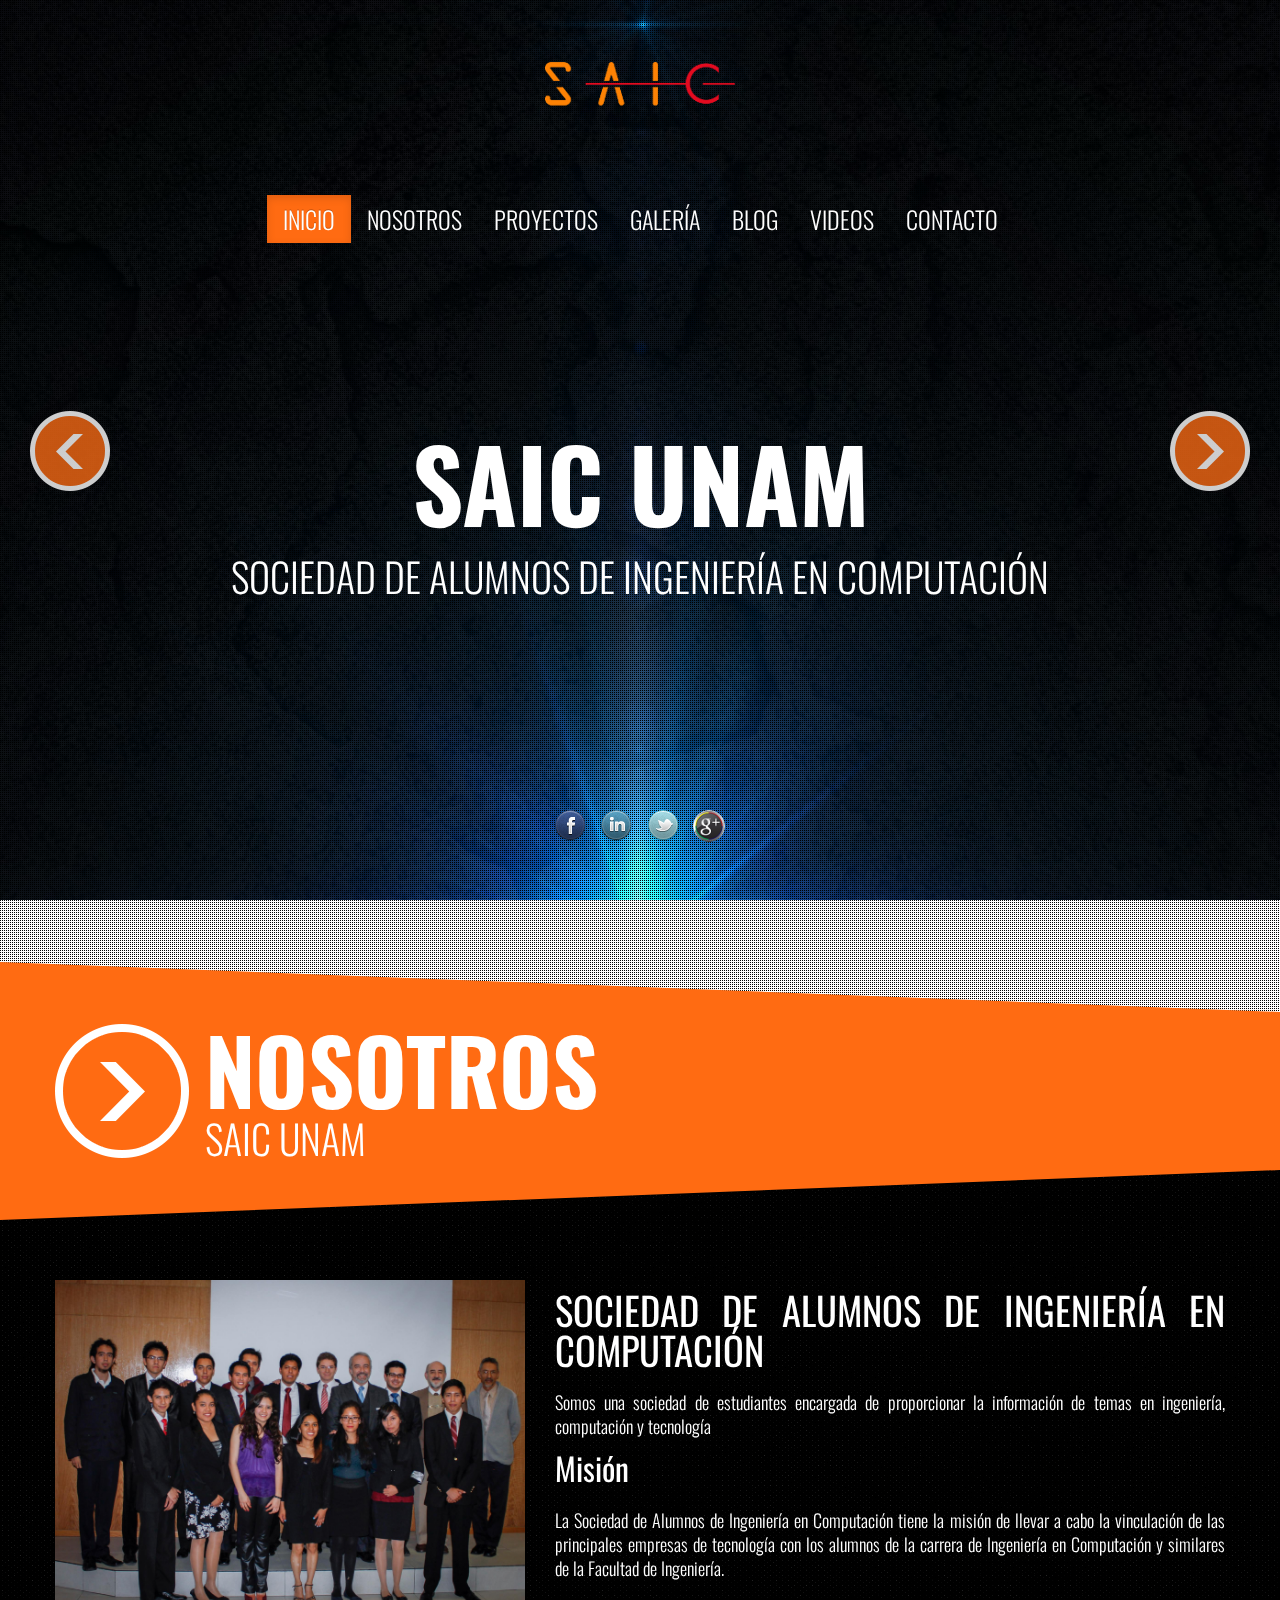
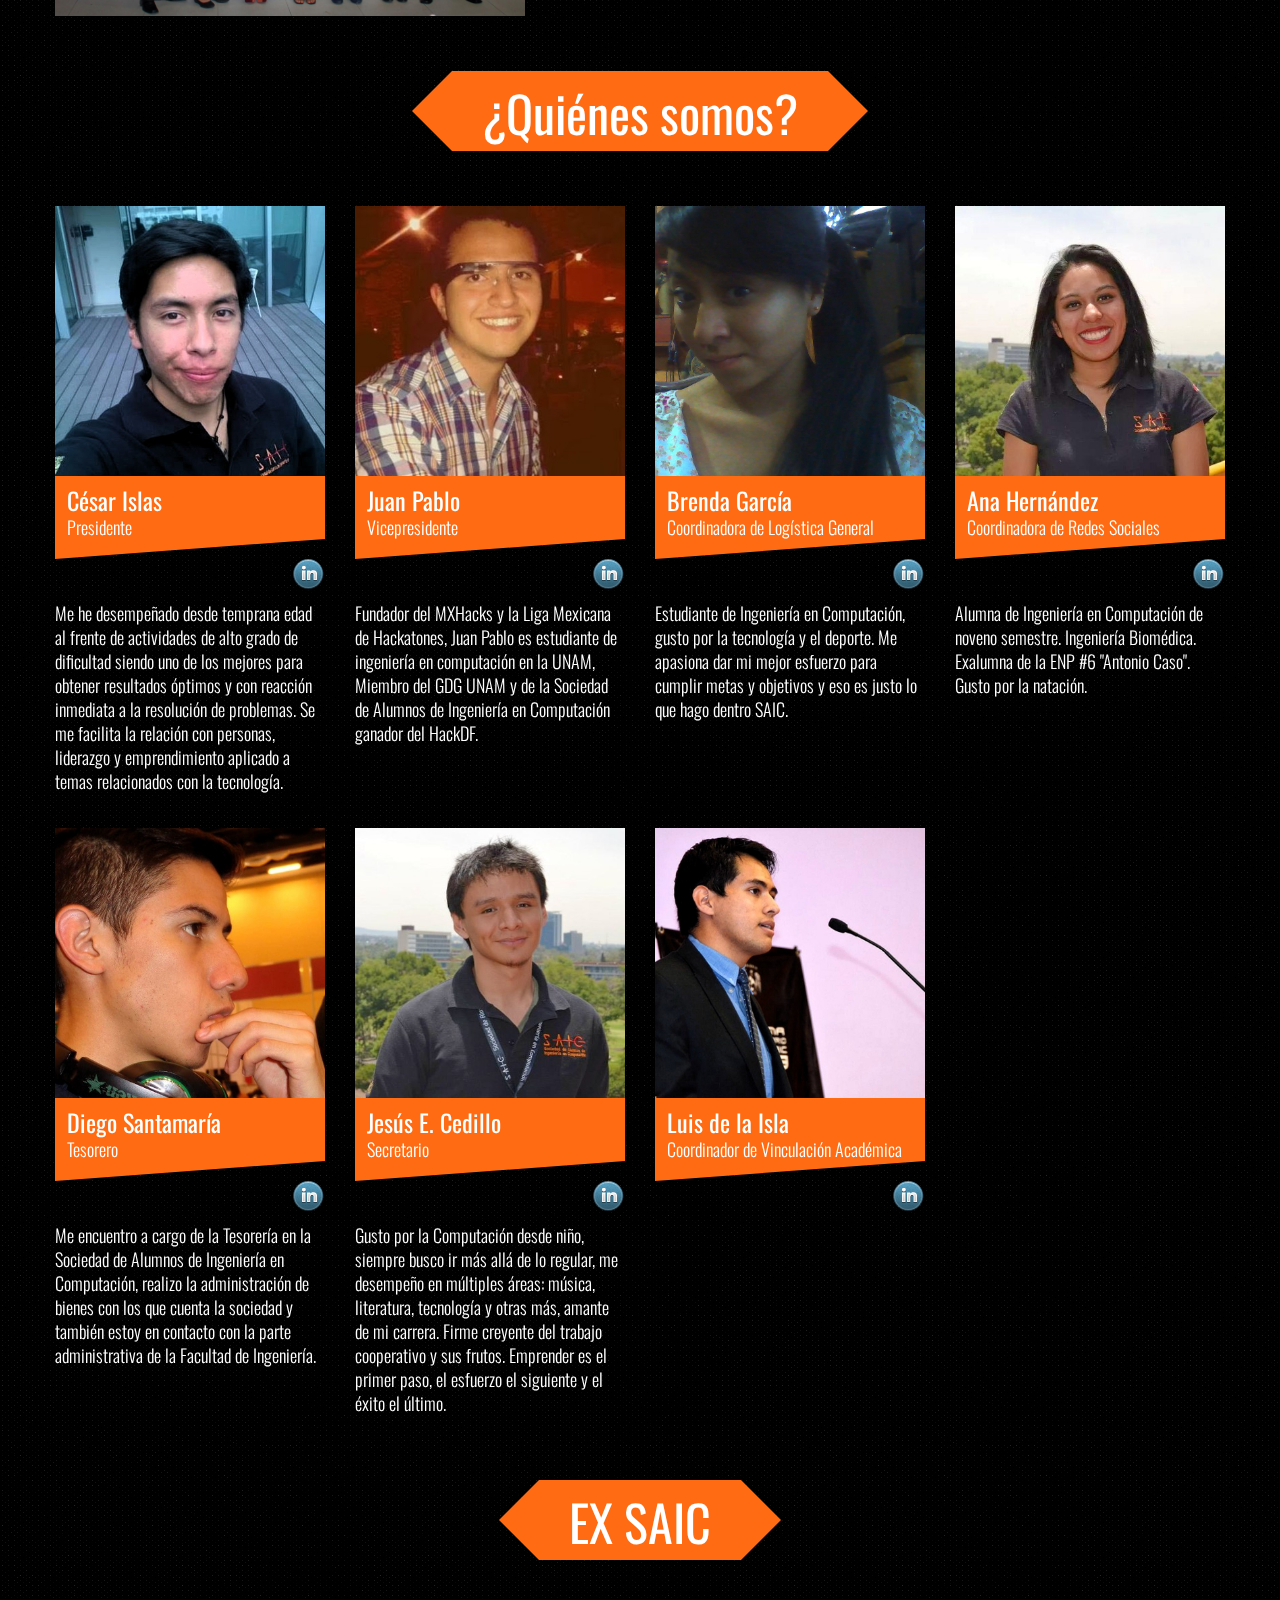
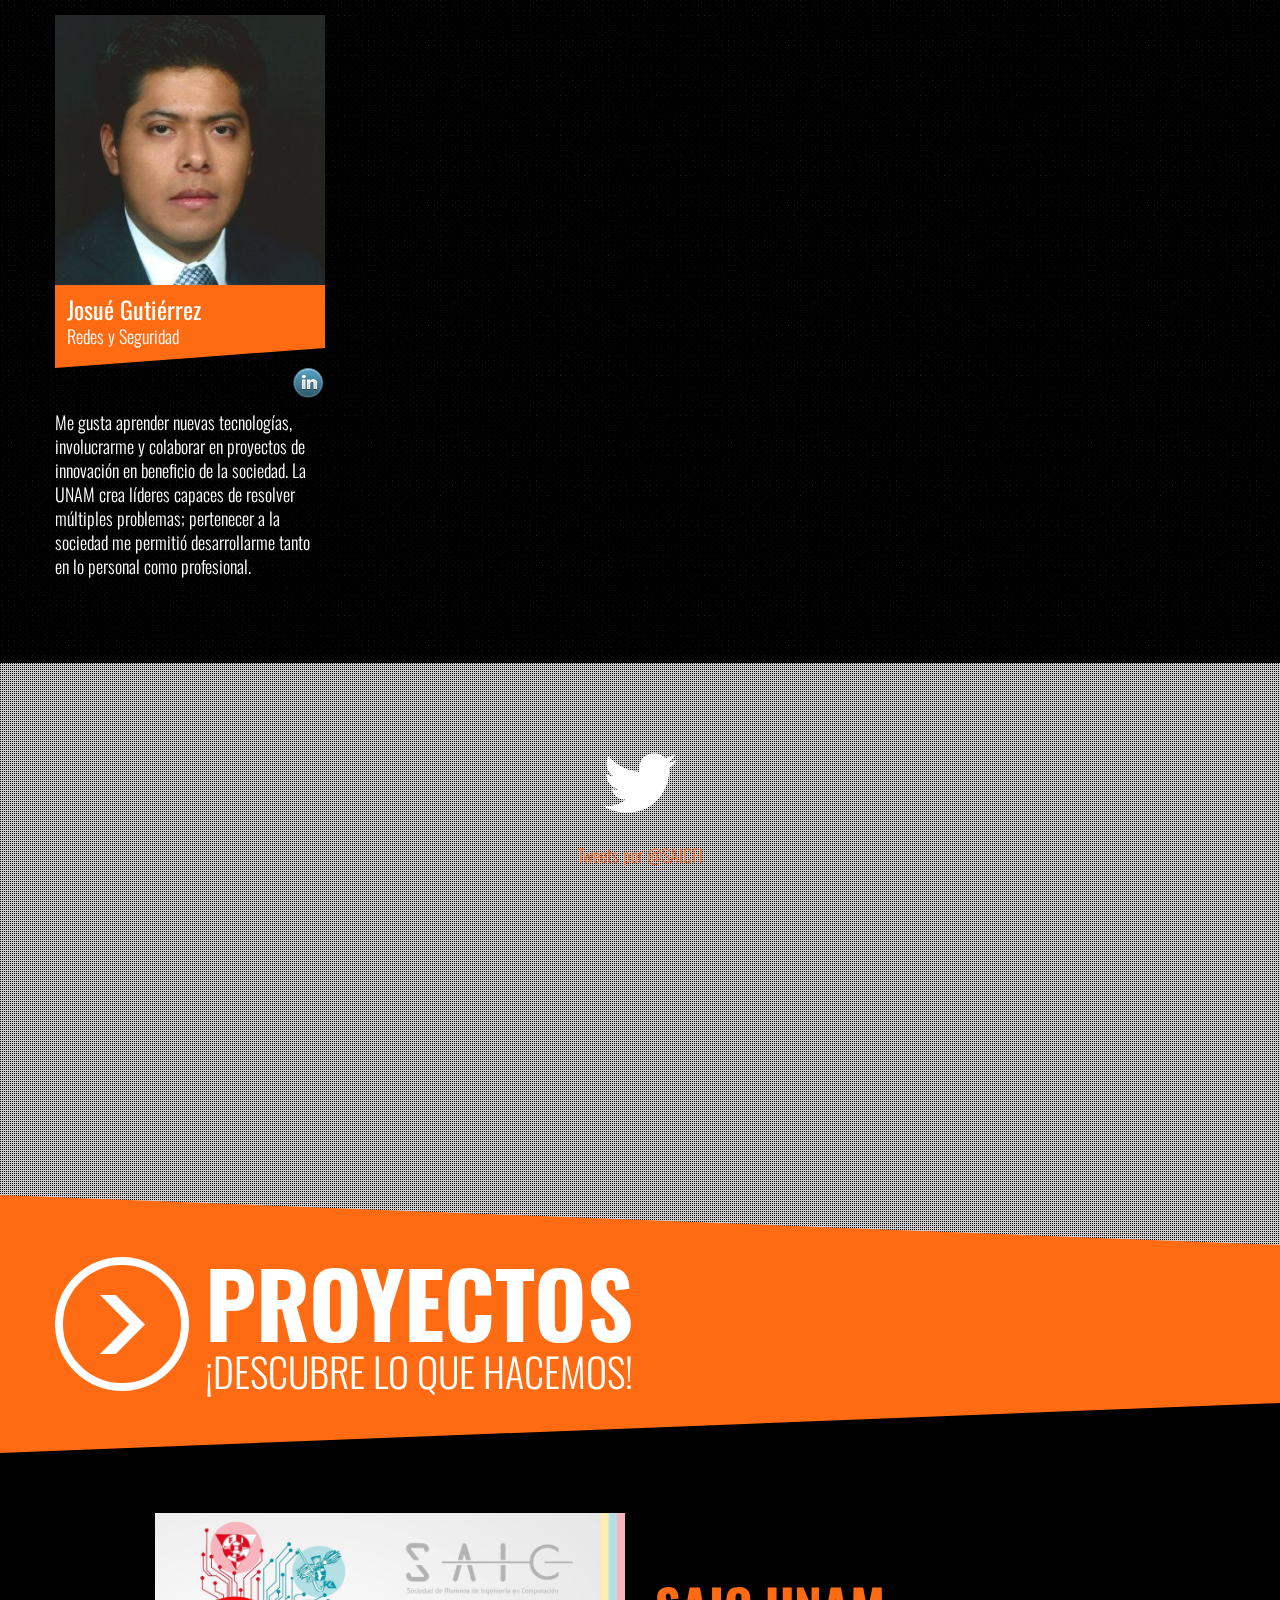
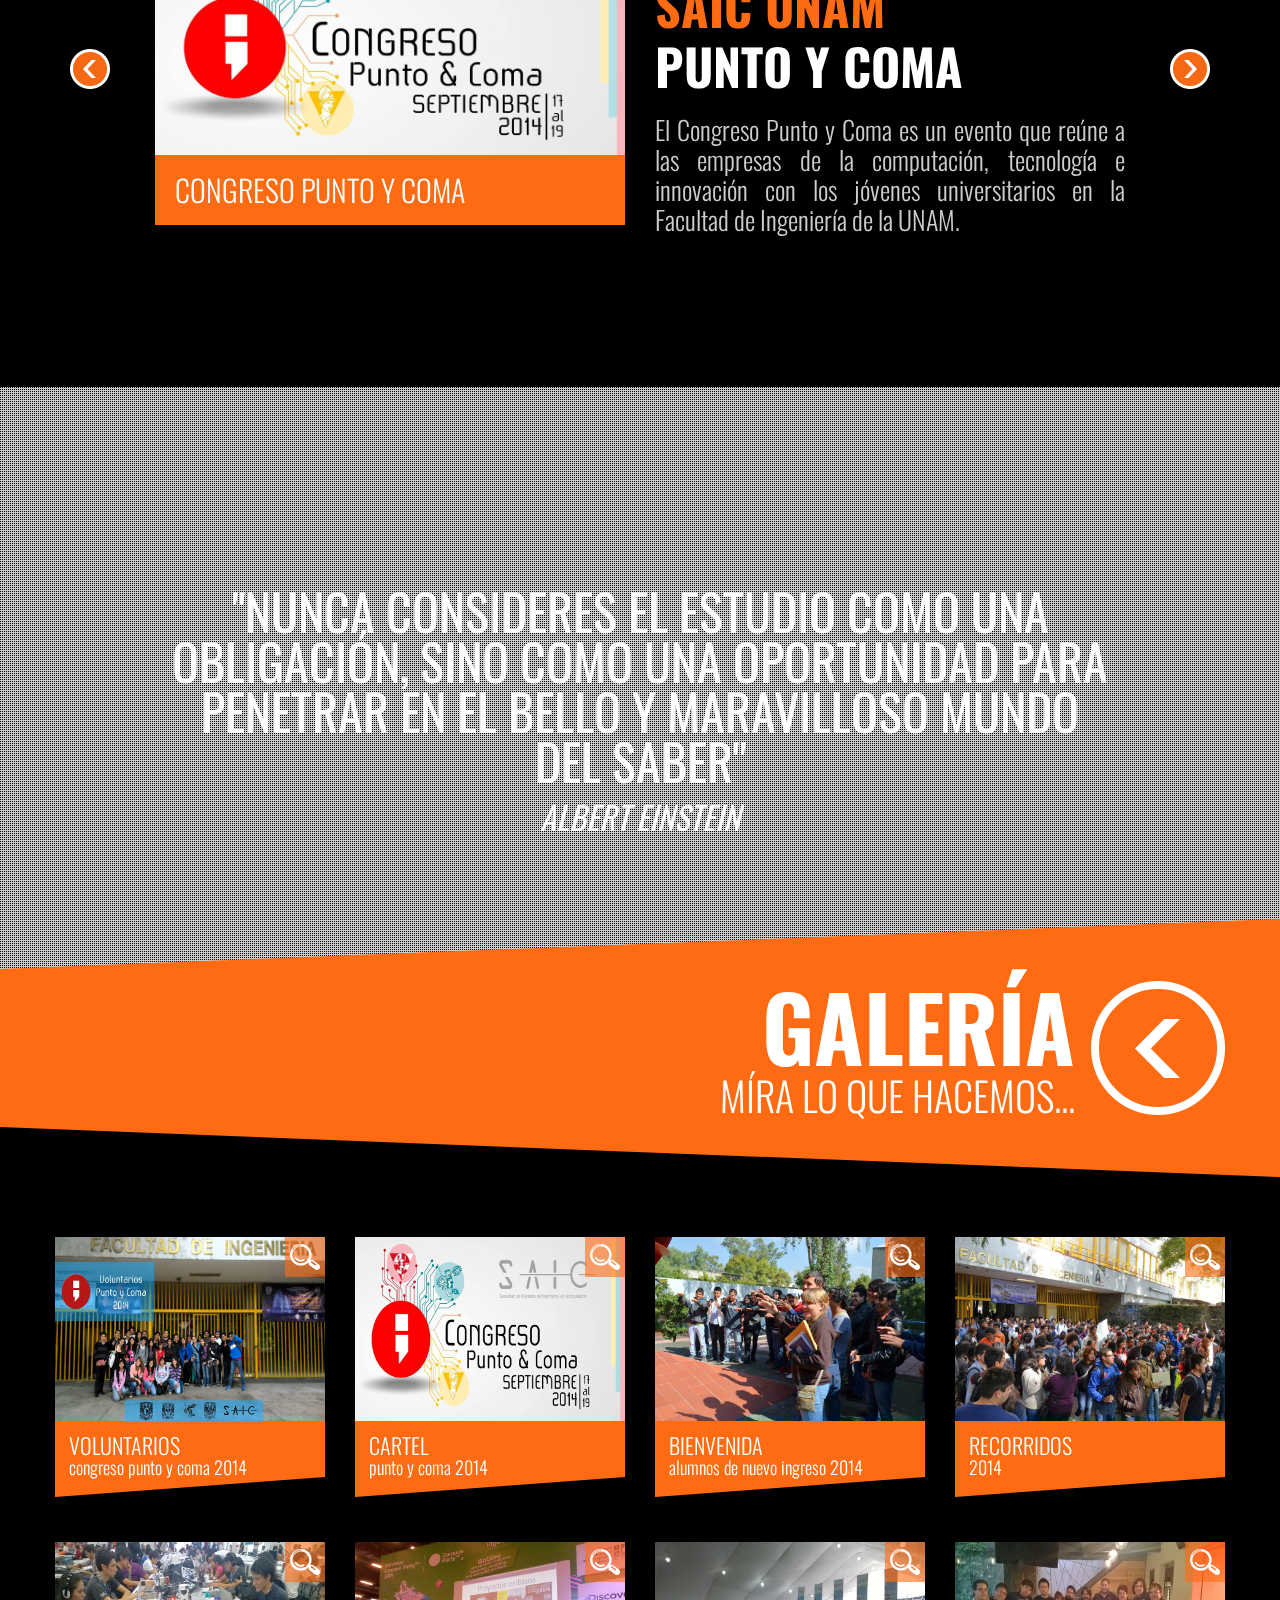
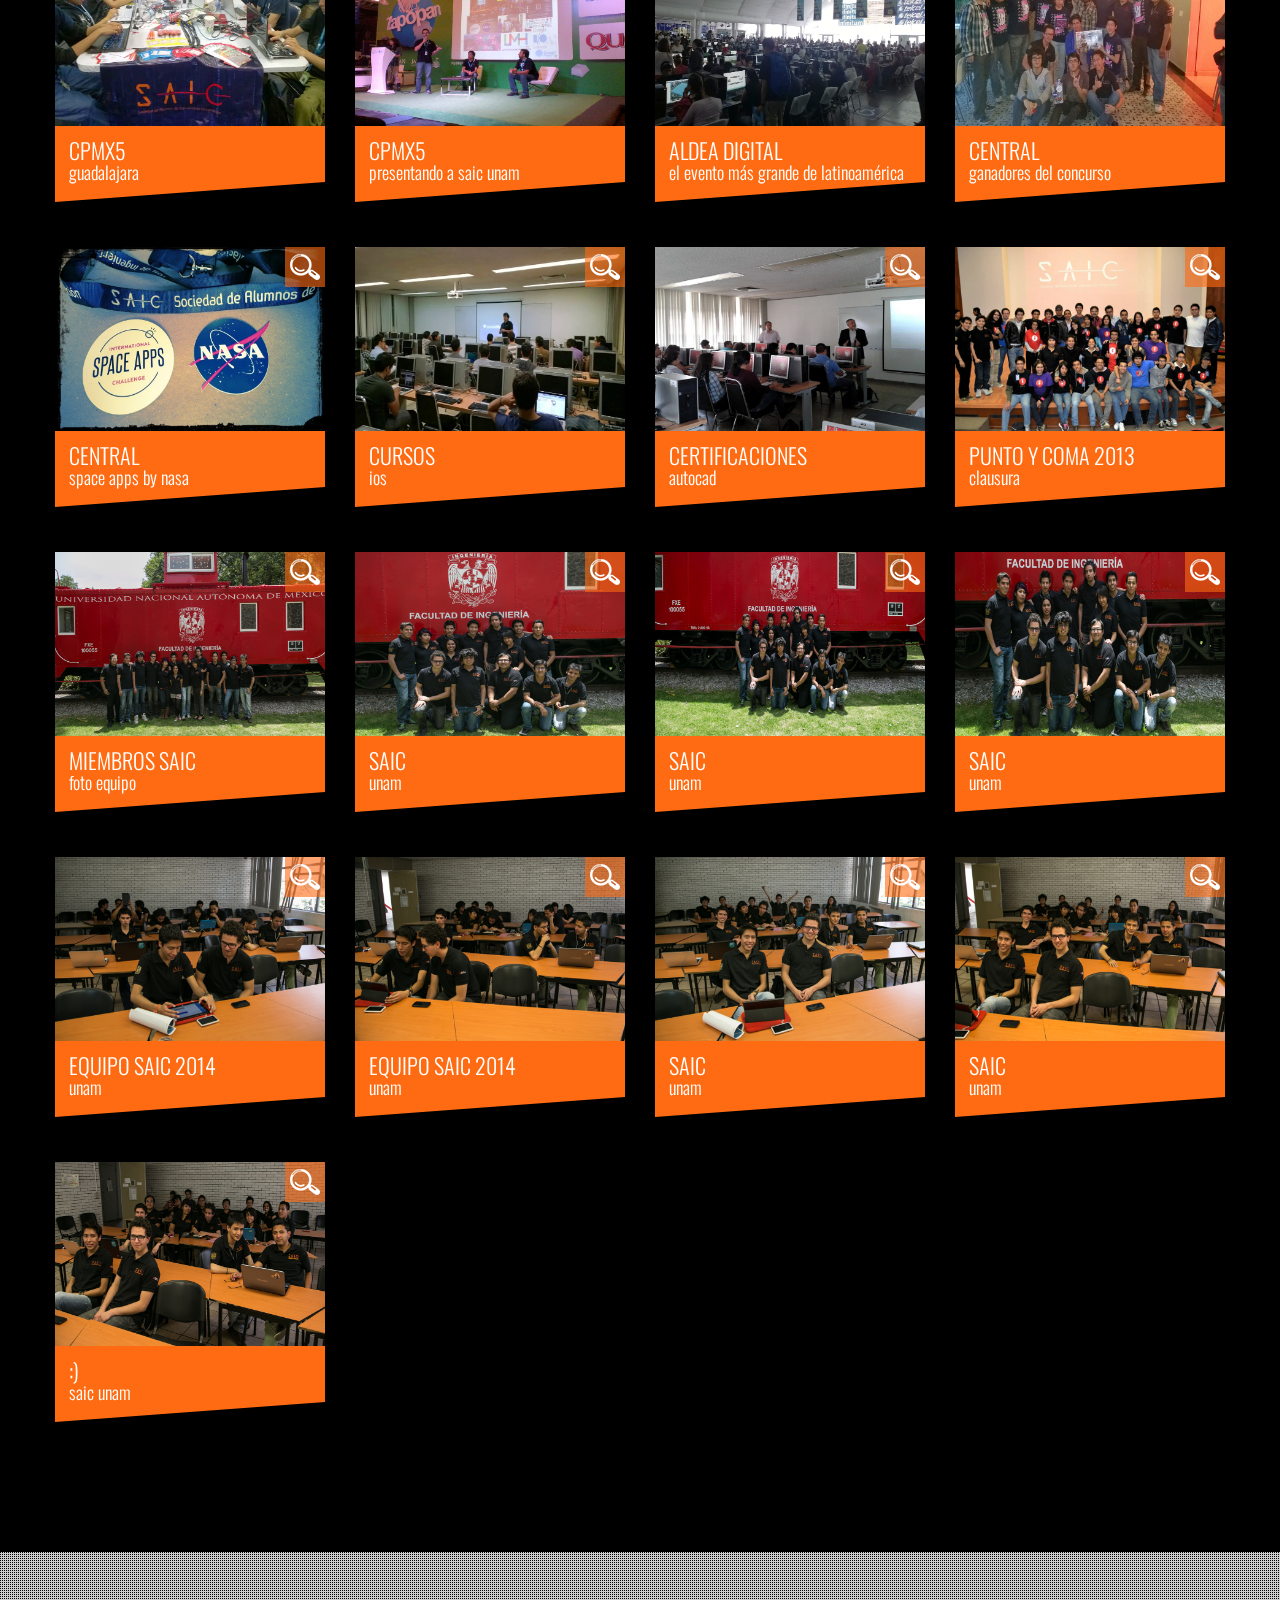
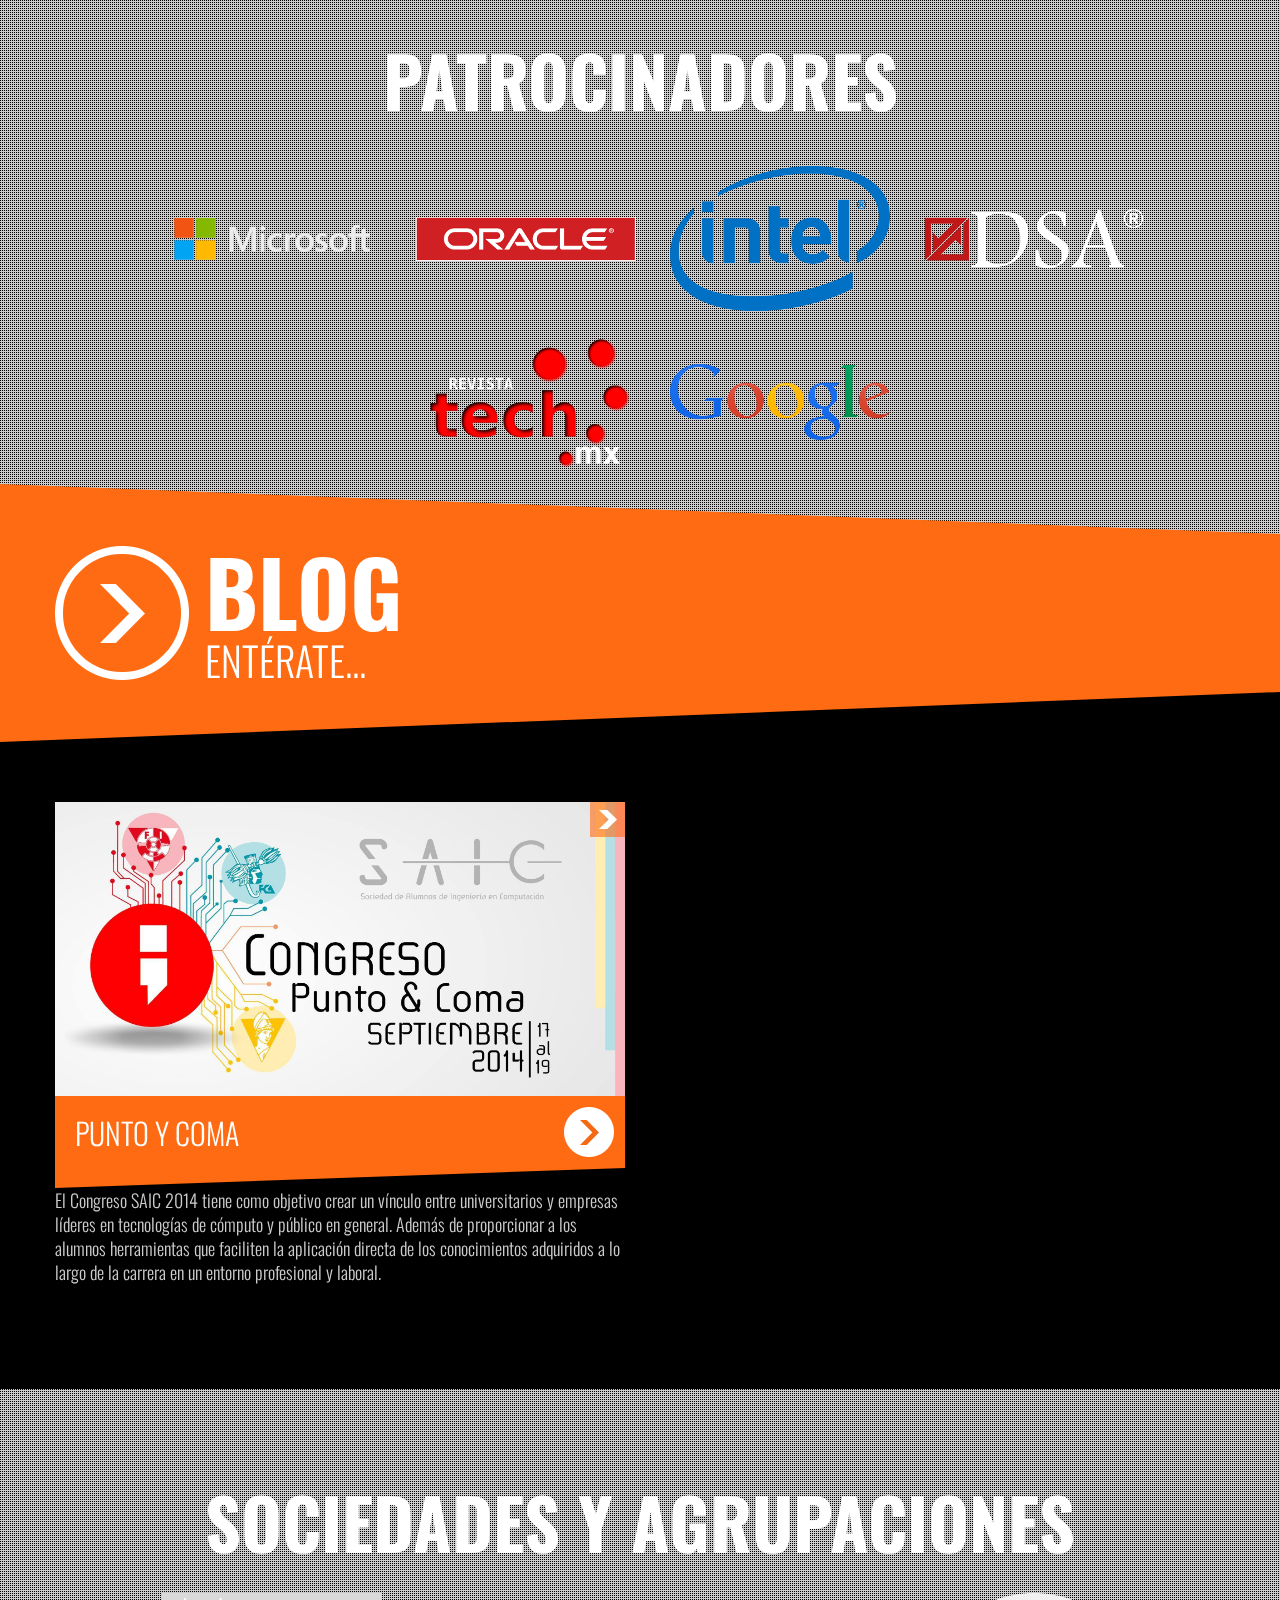
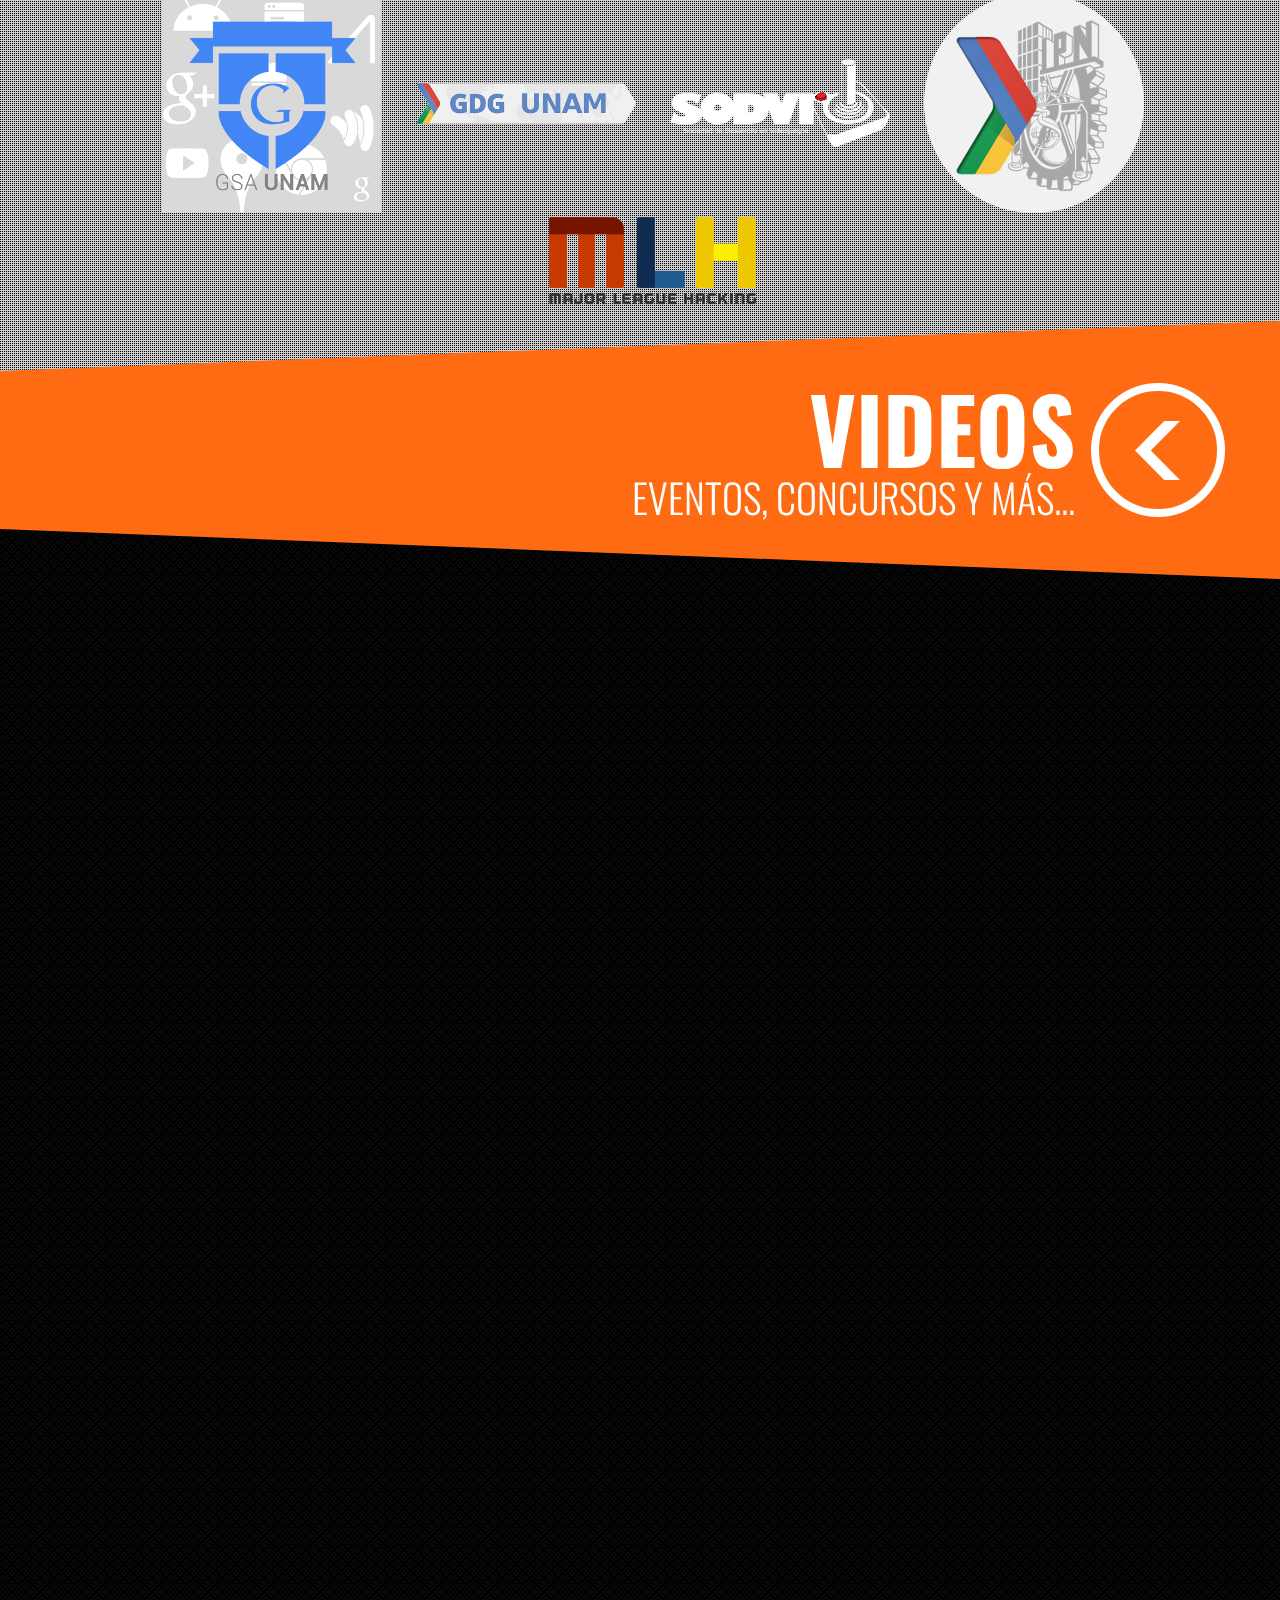
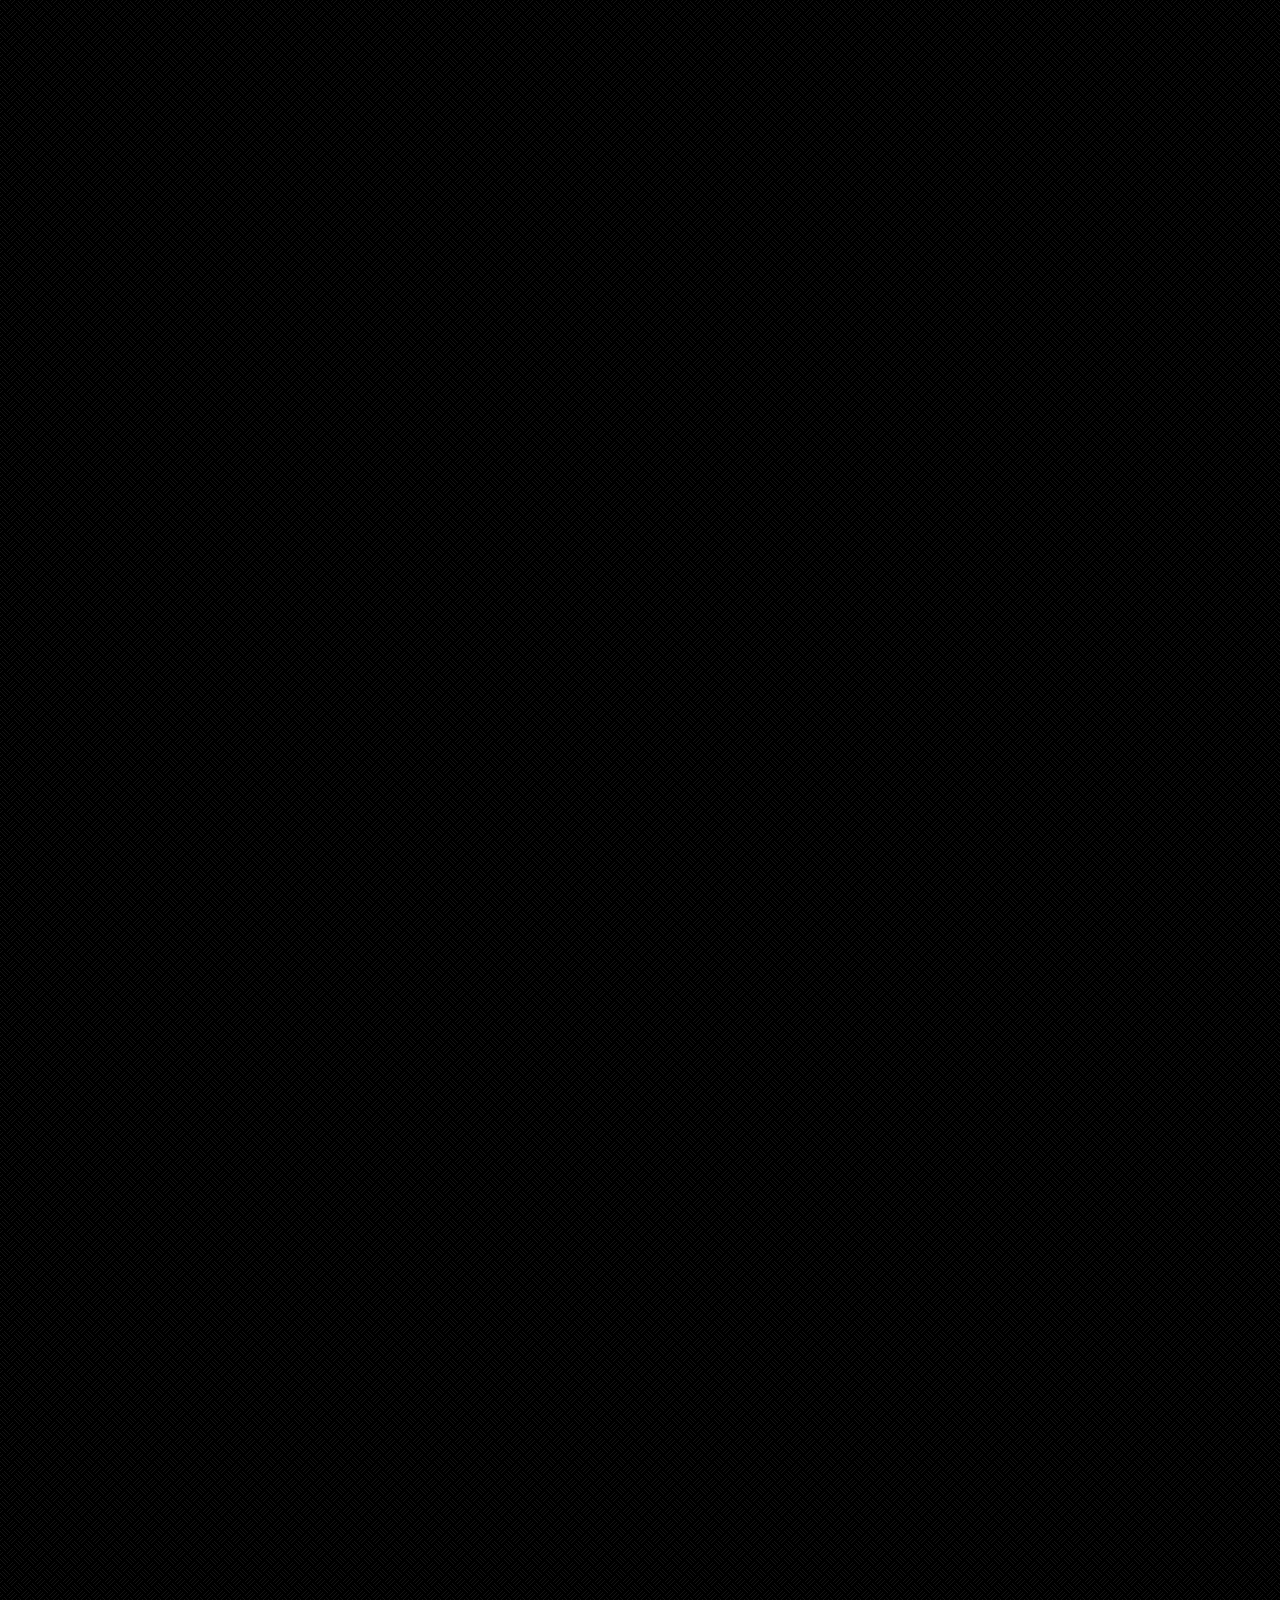
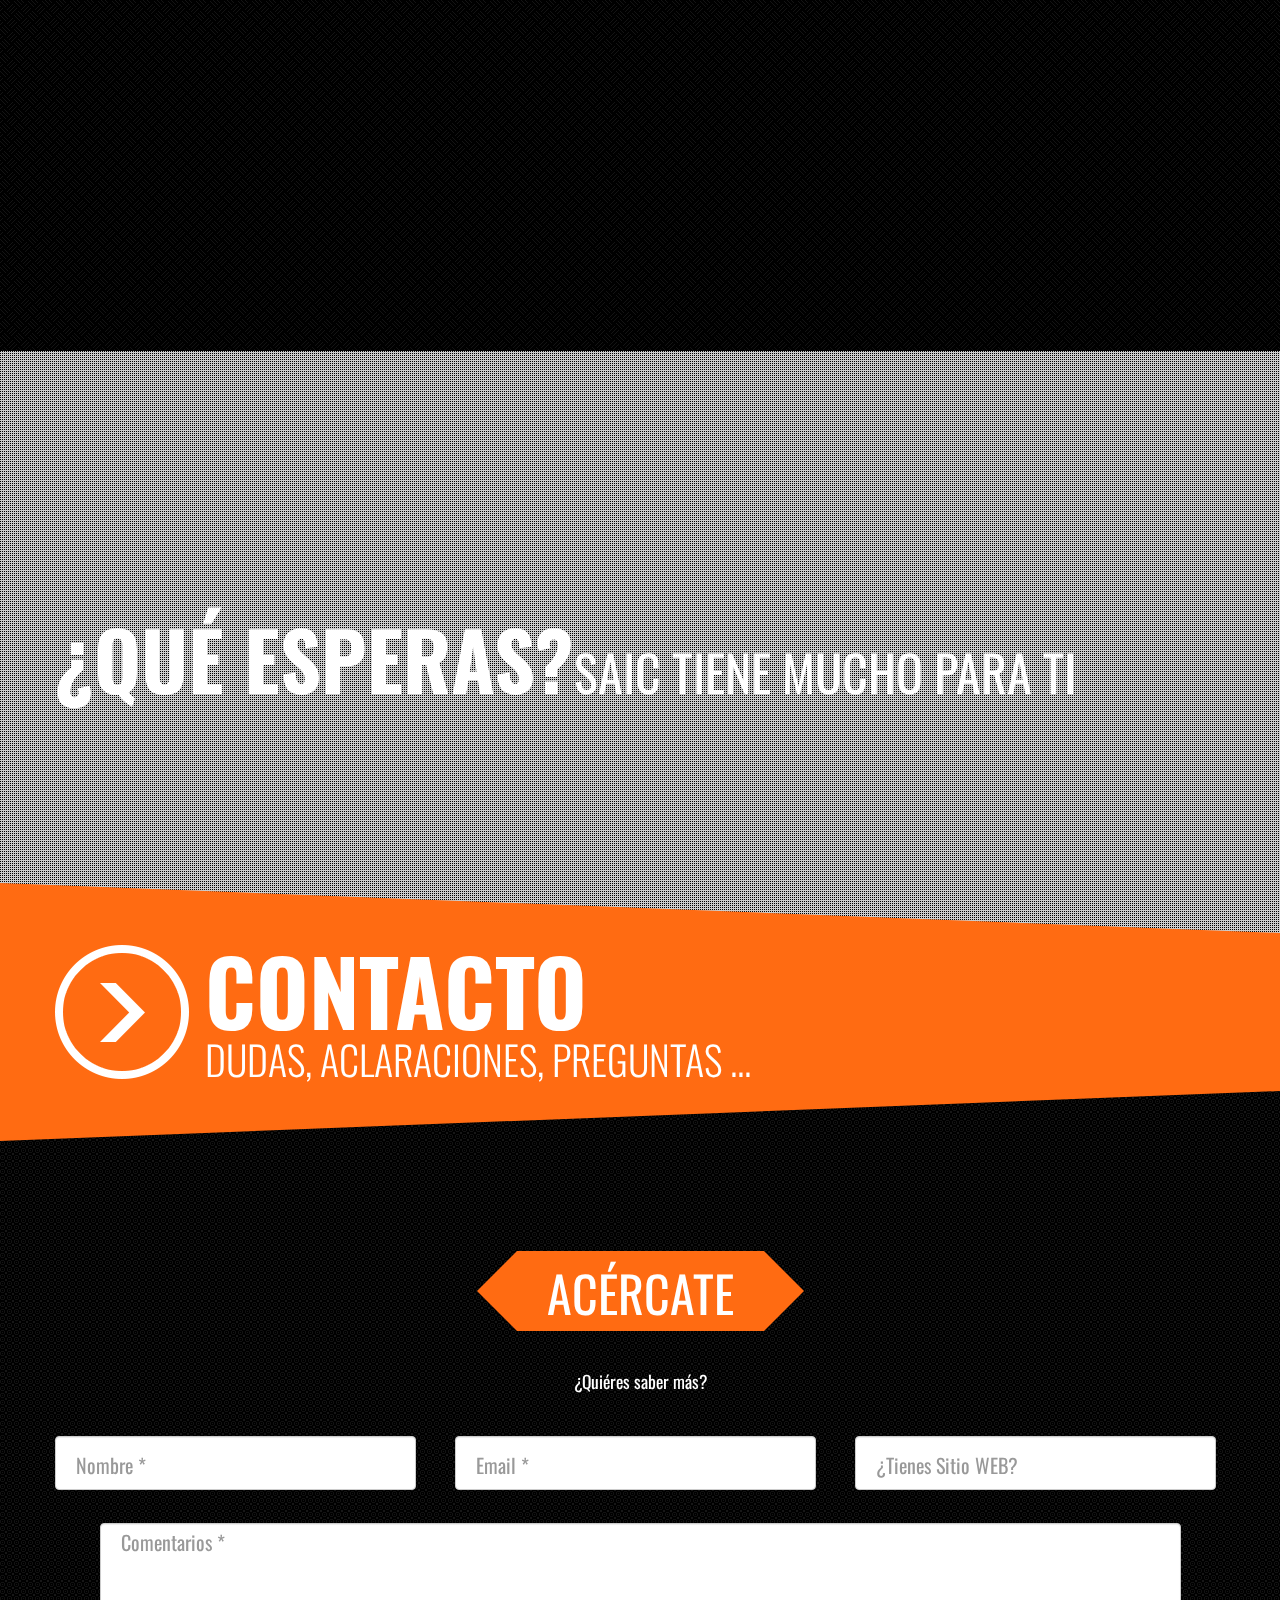
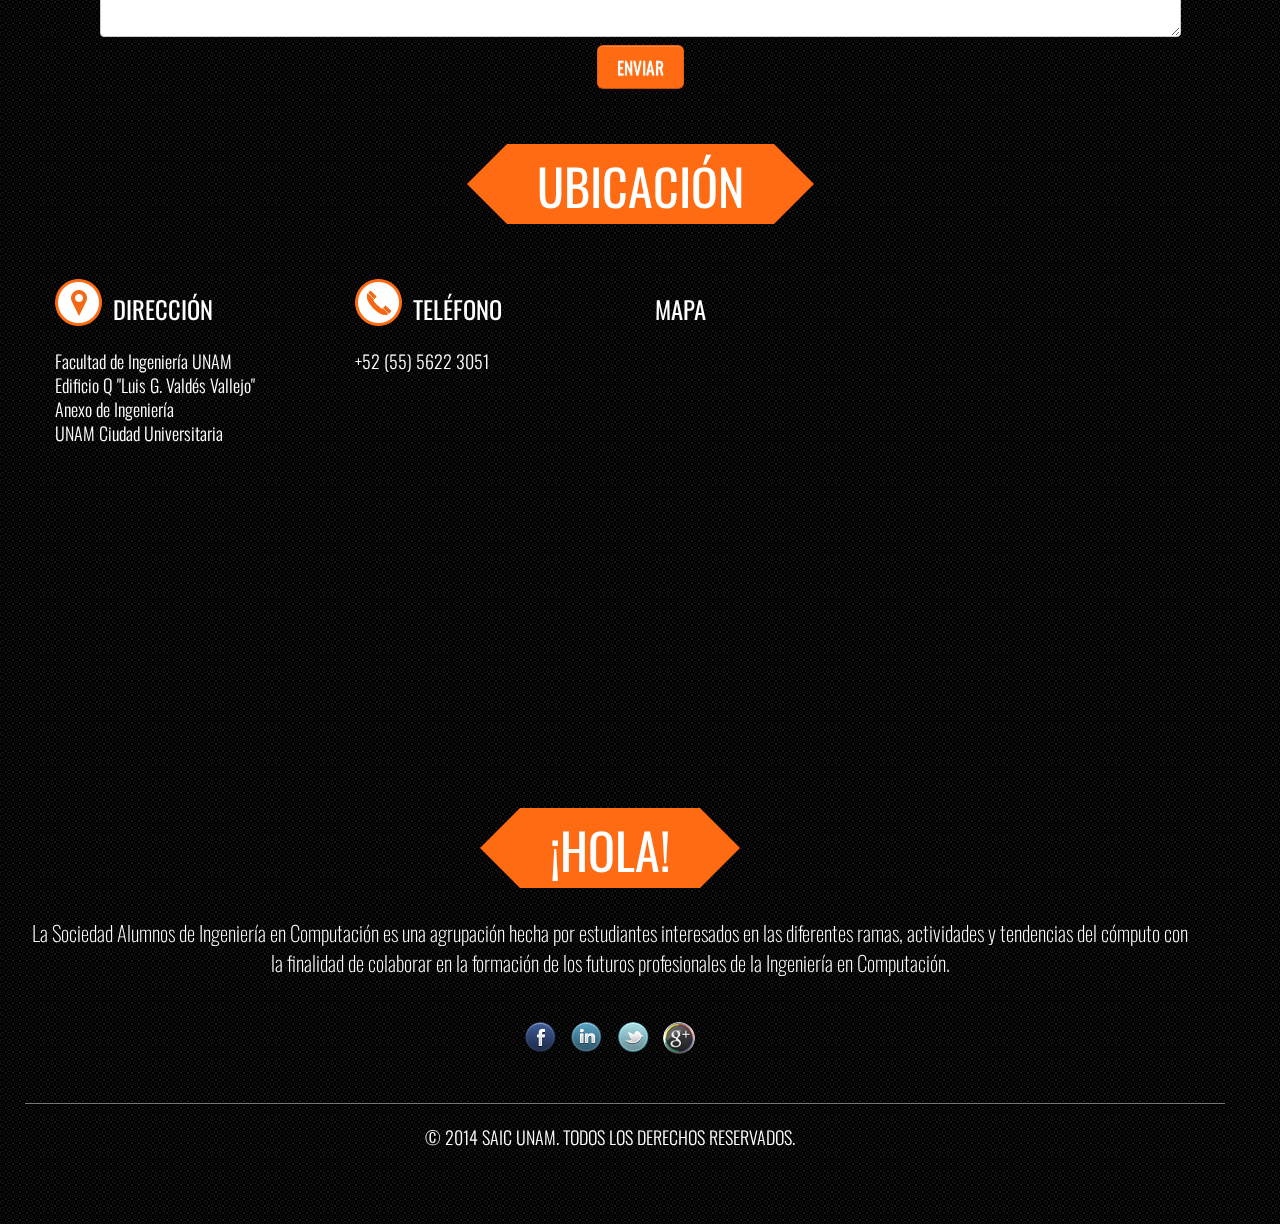
==== commit 06d4346c: "NEW UPDATE" ====
--- a/index.html
+++ b/index.html
@@ -129,6 +129,7 @@
 				</div>
 
 				<div class="row" id="team">
+
 					<div class="span12 pull-center">
 						<h3 class="subheading">¿Quiénes somos?</h3>
 					</div>
@@ -236,8 +237,33 @@
 						<div class="description"> </div>
 					</div>
 
-				</div>
-			</div>
+					<div class="span12 pull-center">
+						<h3 class="subheading">EX SAIC</h3>
+					</div>
+
+				</div>
+
+				<div class="row" id="team">
+
+					<div class="span3">
+						<div class="picture"><img src="image/team/8.jpg"></div>
+						<div class="title">
+							<div class="bg-blue2">
+								<div class="name">Josué Gutiérrez<br><span>Redes y Seguridad</span></div>
+							</div>
+							<div class="from_left_bot bot_box_left"></div>
+						</div>
+						<div class="team-social-icons pull-right">
+							<a href="http://mx.linkedin.com/in/josuesgutierrez"><img src="image/social-icons/in_active.png"></a>
+						</div>
+						<div class="description">Me gusta aprender nuevas tecnologías, involucrarme y colaborar en proyectos de innovación en beneficio de la sociedad. La UNAM crea líderes capaces de resolver múltiples problemas; pertenecer a la sociedad me permitió desarrollarme tanto en lo personal como profesional.</div>
+					</div>
+
+				</div>
+
+			</div>
+
+
 			<!-- /container --> 
 		</section>
 		<!-- About Ends
@@ -480,6 +506,114 @@
 								</div>
 								<!-- Caption Ends -->
 							</li>
+							<li class="span3 photos2">
+								<a data-toggle="lightbox" href="#13" class="overlayzoom">
+								<img src="image/portfolio/thumbs/13.jpg" class="image-shadow" alt="" ><span class="zoom"><span></span></span></a>
+								<!-- Caption Starts -->
+								<div id="subh">
+									<div class="bg-blue2">
+										<div class="title">Miembros SAIC<br><span>Foto Equipo</span></div>
+									</div>
+									<div class="from_left_bot bot_box_left"></div>
+								</div>
+								<!-- Caption Ends -->
+							</li>
+							<li class="span3 photos2">
+								<a data-toggle="lightbox" href="#14" class="overlayzoom">
+								<img src="image/portfolio/thumbs/14.jpg" class="image-shadow" alt="" ><span class="zoom"><span></span></span></a>
+								<!-- Caption Starts -->
+								<div id="subh">
+									<div class="bg-blue2">
+										<div class="title">SAIC<br><span>UNAM</span></div>
+									</div>
+									<div class="from_left_bot bot_box_left"></div>
+								</div>
+								<!-- Caption Ends -->
+							</li>
+							<li class="span3 photos2">
+								<a data-toggle="lightbox" href="#15" class="overlayzoom">
+								<img src="image/portfolio/thumbs/15.jpg" class="image-shadow" alt="" ><span class="zoom"><span></span></span></a>
+								<!-- Caption Starts -->
+								<div id="subh">
+									<div class="bg-blue2">
+										<div class="title">SAIC<br><span>UNAM</span></div>
+									</div>
+									<div class="from_left_bot bot_box_left"></div>
+								</div>
+								<!-- Caption Ends -->
+							</li>
+							<li class="span3 photos2">
+								<a data-toggle="lightbox" href="#16" class="overlayzoom">
+								<img src="image/portfolio/thumbs/16.jpg" class="image-shadow" alt="" ><span class="zoom"><span></span></span></a>
+								<!-- Caption Starts -->
+								<div id="subh">
+									<div class="bg-blue2">
+										<div class="title">SAIC<br><span>UNAM</span></div>
+									</div>
+									<div class="from_left_bot bot_box_left"></div>
+								</div>
+								<!-- Caption Ends -->
+							</li>
+							<li class="span3 photos2">
+								<a data-toggle="lightbox" href="#17" class="overlayzoom">
+								<img src="image/portfolio/thumbs/17.jpg" class="image-shadow" alt="" ><span class="zoom"><span></span></span></a>
+								<!-- Caption Starts -->
+								<div id="subh">
+									<div class="bg-blue2">
+										<div class="title">EQUIPO SAIC 2014<br><span>UNAM</span></div>
+									</div>
+									<div class="from_left_bot bot_box_left"></div>
+								</div>
+								<!-- Caption Ends -->
+							</li>
+							<li class="span3 photos2">
+								<a data-toggle="lightbox" href="#18" class="overlayzoom">
+								<img src="image/portfolio/thumbs/18.jpg" class="image-shadow" alt="" ><span class="zoom"><span></span></span></a>
+								<!-- Caption Starts -->
+								<div id="subh">
+									<div class="bg-blue2">
+										<div class="title">EQUIPO SAIC 2014<br><span>UNAM</span></div>
+									</div>
+									<div class="from_left_bot bot_box_left"></div>
+								</div>
+								<!-- Caption Ends -->
+							</li>
+							<li class="span3 photos2">
+								<a data-toggle="lightbox" href="#19" class="overlayzoom">
+								<img src="image/portfolio/thumbs/19.jpg" class="image-shadow" alt="" ><span class="zoom"><span></span></span></a>
+								<!-- Caption Starts -->
+								<div id="subh">
+									<div class="bg-blue2">
+										<div class="title">SAIC<br><span>UNAM</span></div>
+									</div>
+									<div class="from_left_bot bot_box_left"></div>
+								</div>
+								<!-- Caption Ends -->
+							</li>
+							<li class="span3 photos2">
+								<a data-toggle="lightbox" href="#20" class="overlayzoom">
+								<img src="image/portfolio/thumbs/20.jpg" class="image-shadow" alt="" ><span class="zoom"><span></span></span></a>
+								<!-- Caption Starts -->
+								<div id="subh">
+									<div class="bg-blue2">
+										<div class="title">SAIC<br><span>UNAM</span></div>
+									</div>
+									<div class="from_left_bot bot_box_left"></div>
+								</div>
+								<!-- Caption Ends -->
+							</li>
+							<li class="span3 photos2">
+								<a data-toggle="lightbox" href="#21" class="overlayzoom">
+								<img src="image/portfolio/thumbs/21.jpg" class="image-shadow" alt="" ><span class="zoom"><span></span></span></a>
+								<!-- Caption Starts -->
+								<div id="subh">
+									<div class="bg-blue2">
+										<div class="title">:)<br><span>SAIC UNAM</span></div>
+									</div>
+									<div class="from_left_bot bot_box_left"></div>
+								</div>
+								<!-- Caption Ends -->
+							</li>
 						</ul>
 					</div>
 					<!-- Portfolio Items Ends --> 
@@ -578,6 +712,78 @@
 						</div>
 						<div class='lightbox-content'>
 							<img src="image/portfolio/big/12.jpg" alt="" >
+						</div>
+					</div>
+					<div id="13" class="lightbox hide fade"  tabindex="-1" role="dialog" aria-hidden="true">
+						<div class='lightbox-header'>
+							<button type="button" class="close" data-dismiss="lightbox" aria-hidden="true">&times;</button>
+						</div>
+						<div class='lightbox-content'>
+							<img src="image/portfolio/big/13.jpg" alt="" >
+						</div>
+					</div>
+					<div id="14" class="lightbox hide fade"  tabindex="-1" role="dialog" aria-hidden="true">
+						<div class='lightbox-header'>
+							<button type="button" class="close" data-dismiss="lightbox" aria-hidden="true">&times;</button>
+						</div>
+						<div class='lightbox-content'>
+							<img src="image/portfolio/big/14.jpg" alt="" >
+						</div>
+					</div>
+					<div id="15" class="lightbox hide fade"  tabindex="-1" role="dialog" aria-hidden="true">
+						<div class='lightbox-header'>
+							<button type="button" class="close" data-dismiss="lightbox" aria-hidden="true">&times;</button>
+						</div>
+						<div class='lightbox-content'>
+							<img src="image/portfolio/big/15.jpg" alt="" >
+						</div>
+					</div>
+					<div id="16" class="lightbox hide fade"  tabindex="-1" role="dialog" aria-hidden="true">
+						<div class='lightbox-header'>
+							<button type="button" class="close" data-dismiss="lightbox" aria-hidden="true">&times;</button>
+						</div>
+						<div class='lightbox-content'>
+							<img src="image/portfolio/big/16.jpg" alt="" >
+						</div>
+					</div>
+					<div id="17" class="lightbox hide fade"  tabindex="-1" role="dialog" aria-hidden="true">
+						<div class='lightbox-header'>
+							<button type="button" class="close" data-dismiss="lightbox" aria-hidden="true">&times;</button>
+						</div>
+						<div class='lightbox-content'>
+							<img src="image/portfolio/big/17.jpg" alt="" >
+						</div>
+					</div>
+					<div id="18" class="lightbox hide fade"  tabindex="-1" role="dialog" aria-hidden="true">
+						<div class='lightbox-header'>
+							<button type="button" class="close" data-dismiss="lightbox" aria-hidden="true">&times;</button>
+						</div>
+						<div class='lightbox-content'>
+							<img src="image/portfolio/big/18.jpg" alt="" >
+						</div>
+					</div>
+					<div id="19" class="lightbox hide fade"  tabindex="-1" role="dialog" aria-hidden="true">
+						<div class='lightbox-header'>
+							<button type="button" class="close" data-dismiss="lightbox" aria-hidden="true">&times;</button>
+						</div>
+						<div class='lightbox-content'>
+							<img src="image/portfolio/big/19.jpg" alt="" >
+						</div>
+					</div>
+					<div id="20" class="lightbox hide fade"  tabindex="-1" role="dialog" aria-hidden="true">
+						<div class='lightbox-header'>
+							<button type="button" class="close" data-dismiss="lightbox" aria-hidden="true">&times;</button>
+						</div>
+						<div class='lightbox-content'>
+							<img src="image/portfolio/big/20.jpg" alt="" >
+						</div>
+					</div>
+					<div id="21" class="lightbox hide fade"  tabindex="-1" role="dialog" aria-hidden="true">
+						<div class='lightbox-header'>
+							<button type="button" class="close" data-dismiss="lightbox" aria-hidden="true">&times;</button>
+						</div>
+						<div class='lightbox-content'>
+							<img src="image/portfolio/big/21.jpg" alt="" >
 						</div>
 					</div>
 					<!-- Portfolio Lightbox Items Ends -->
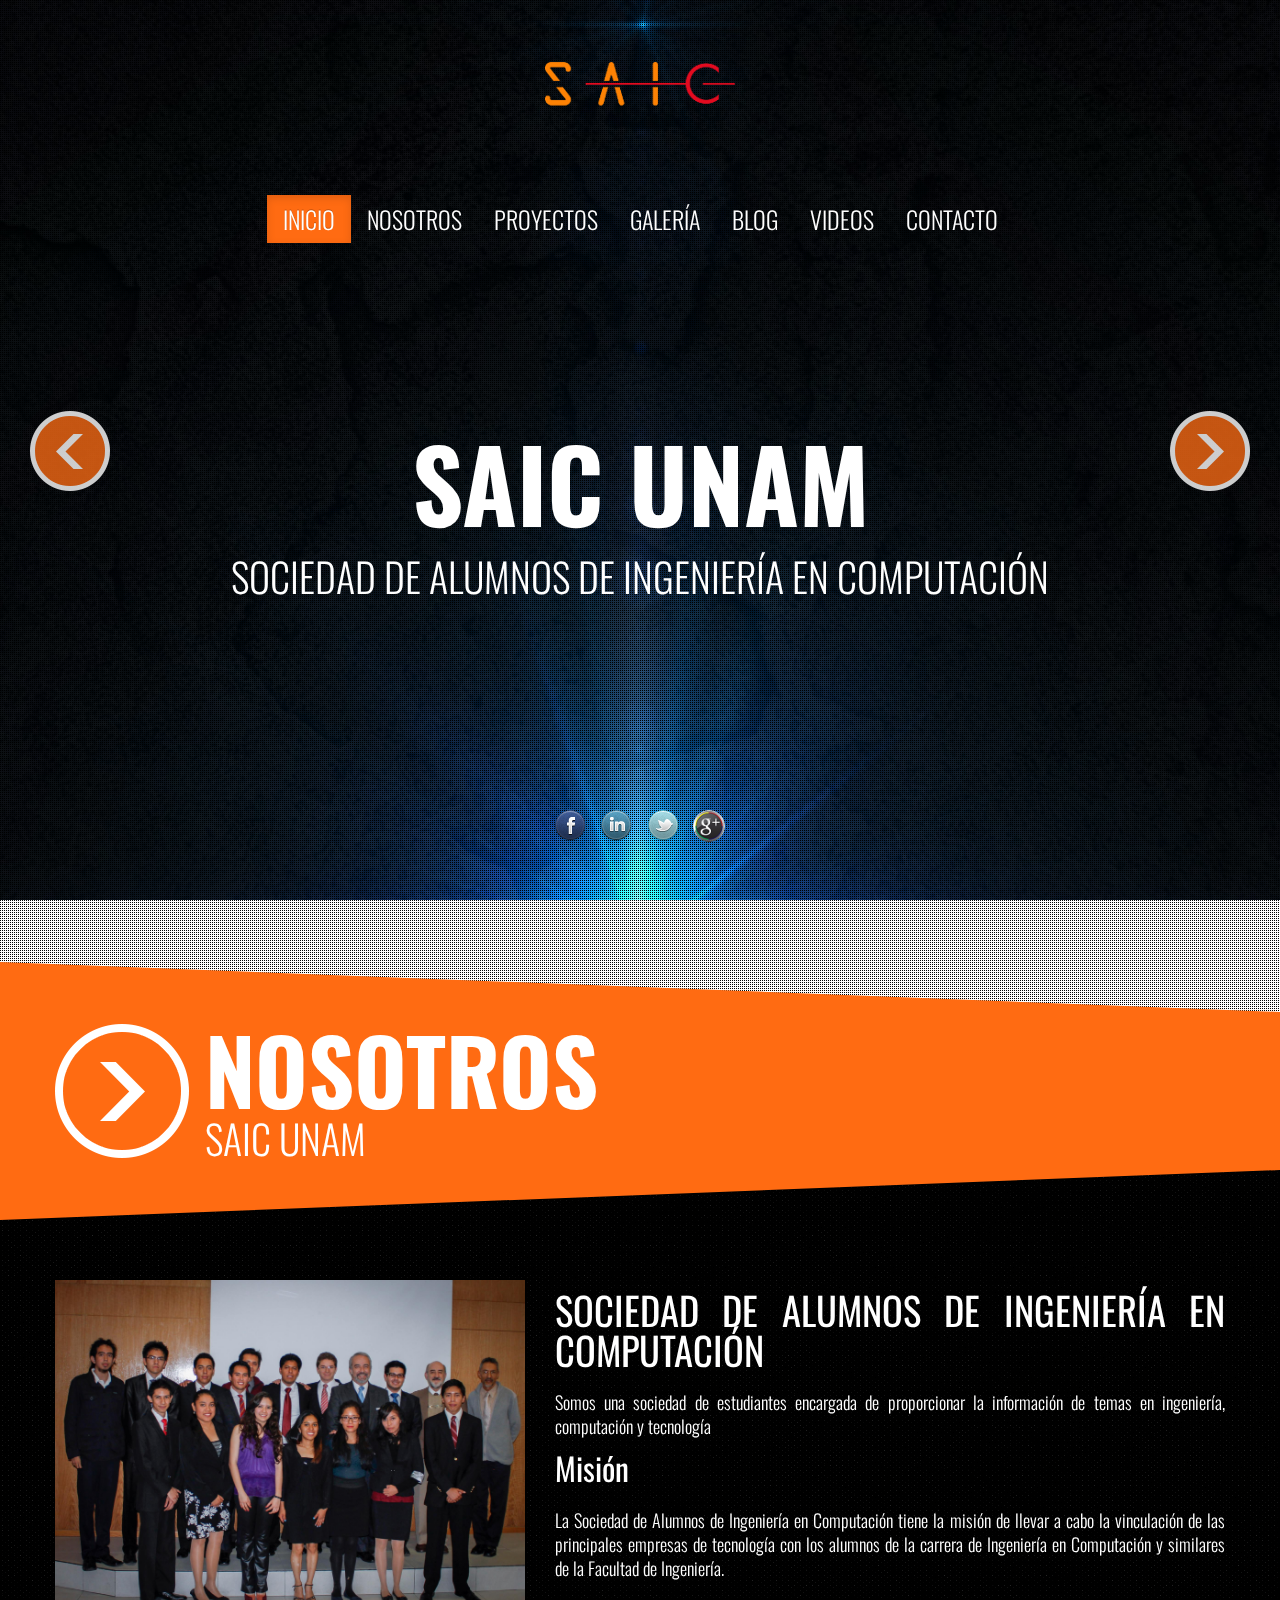
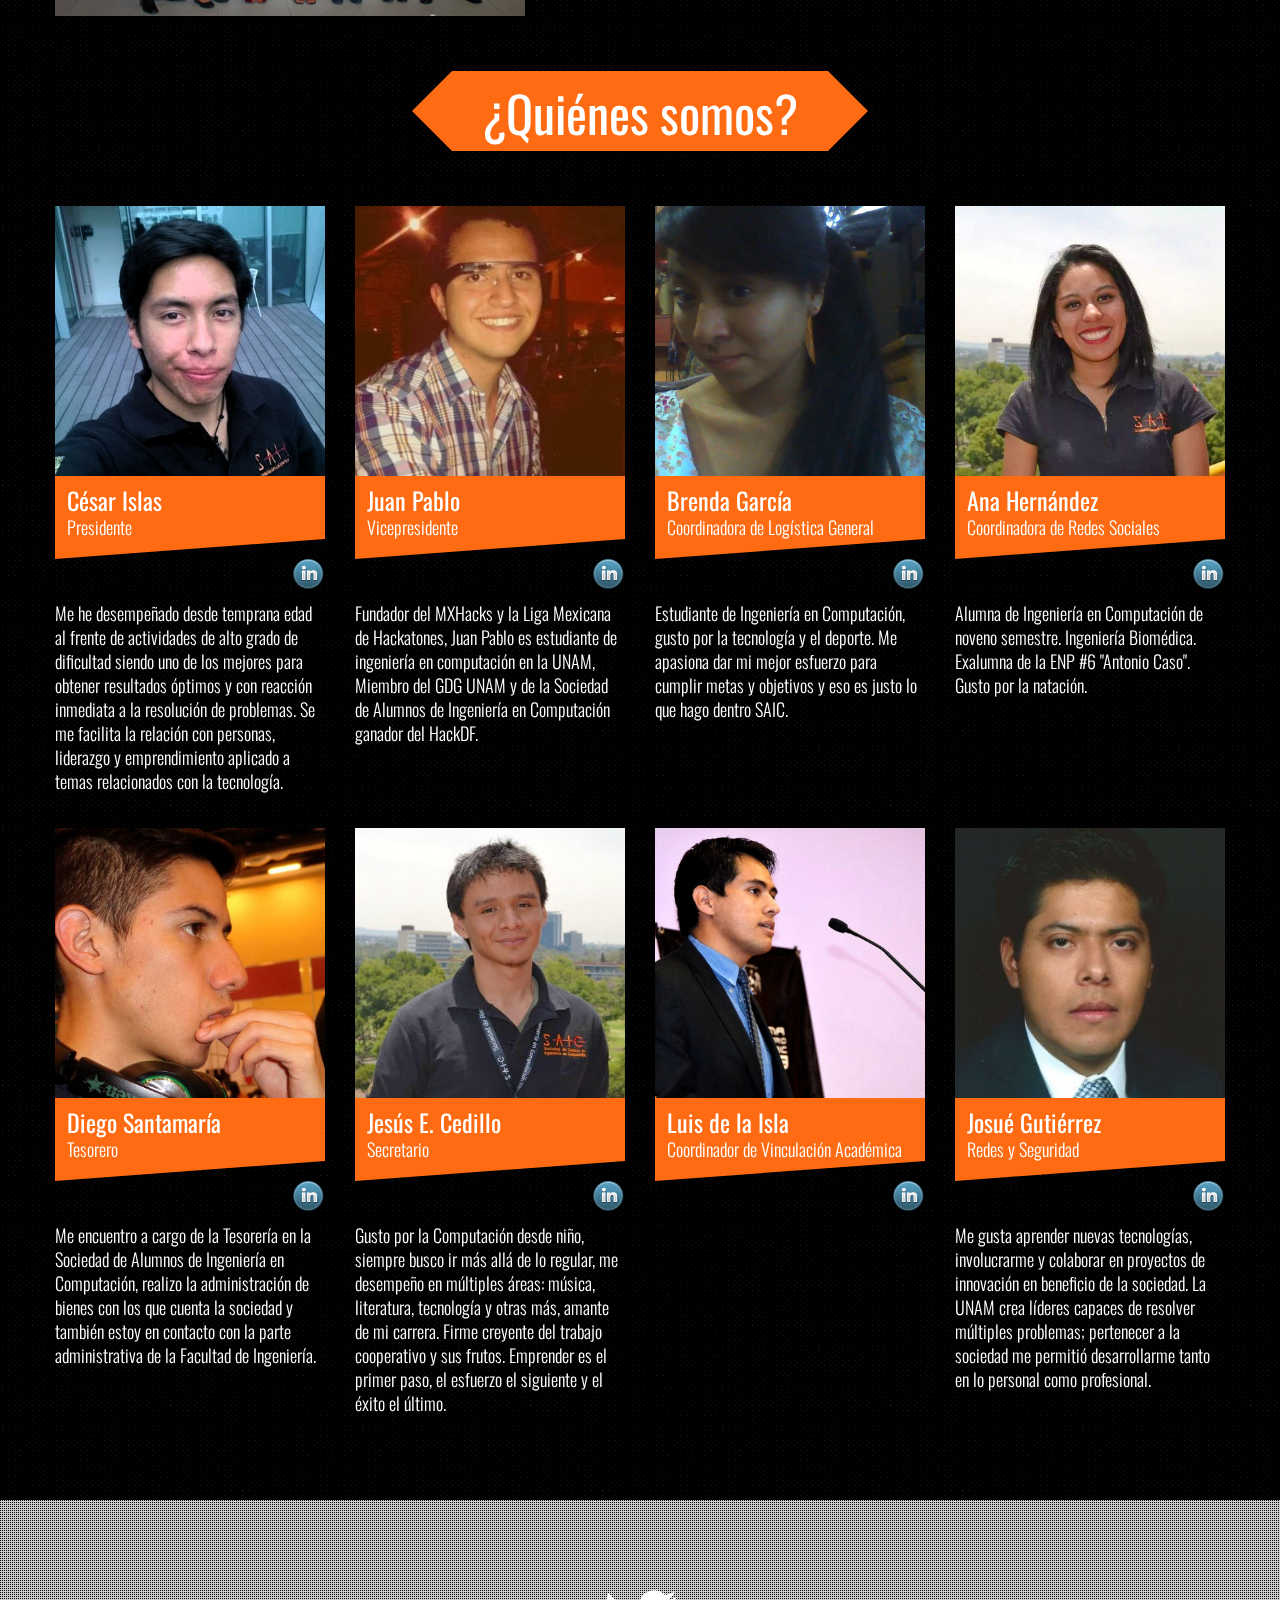
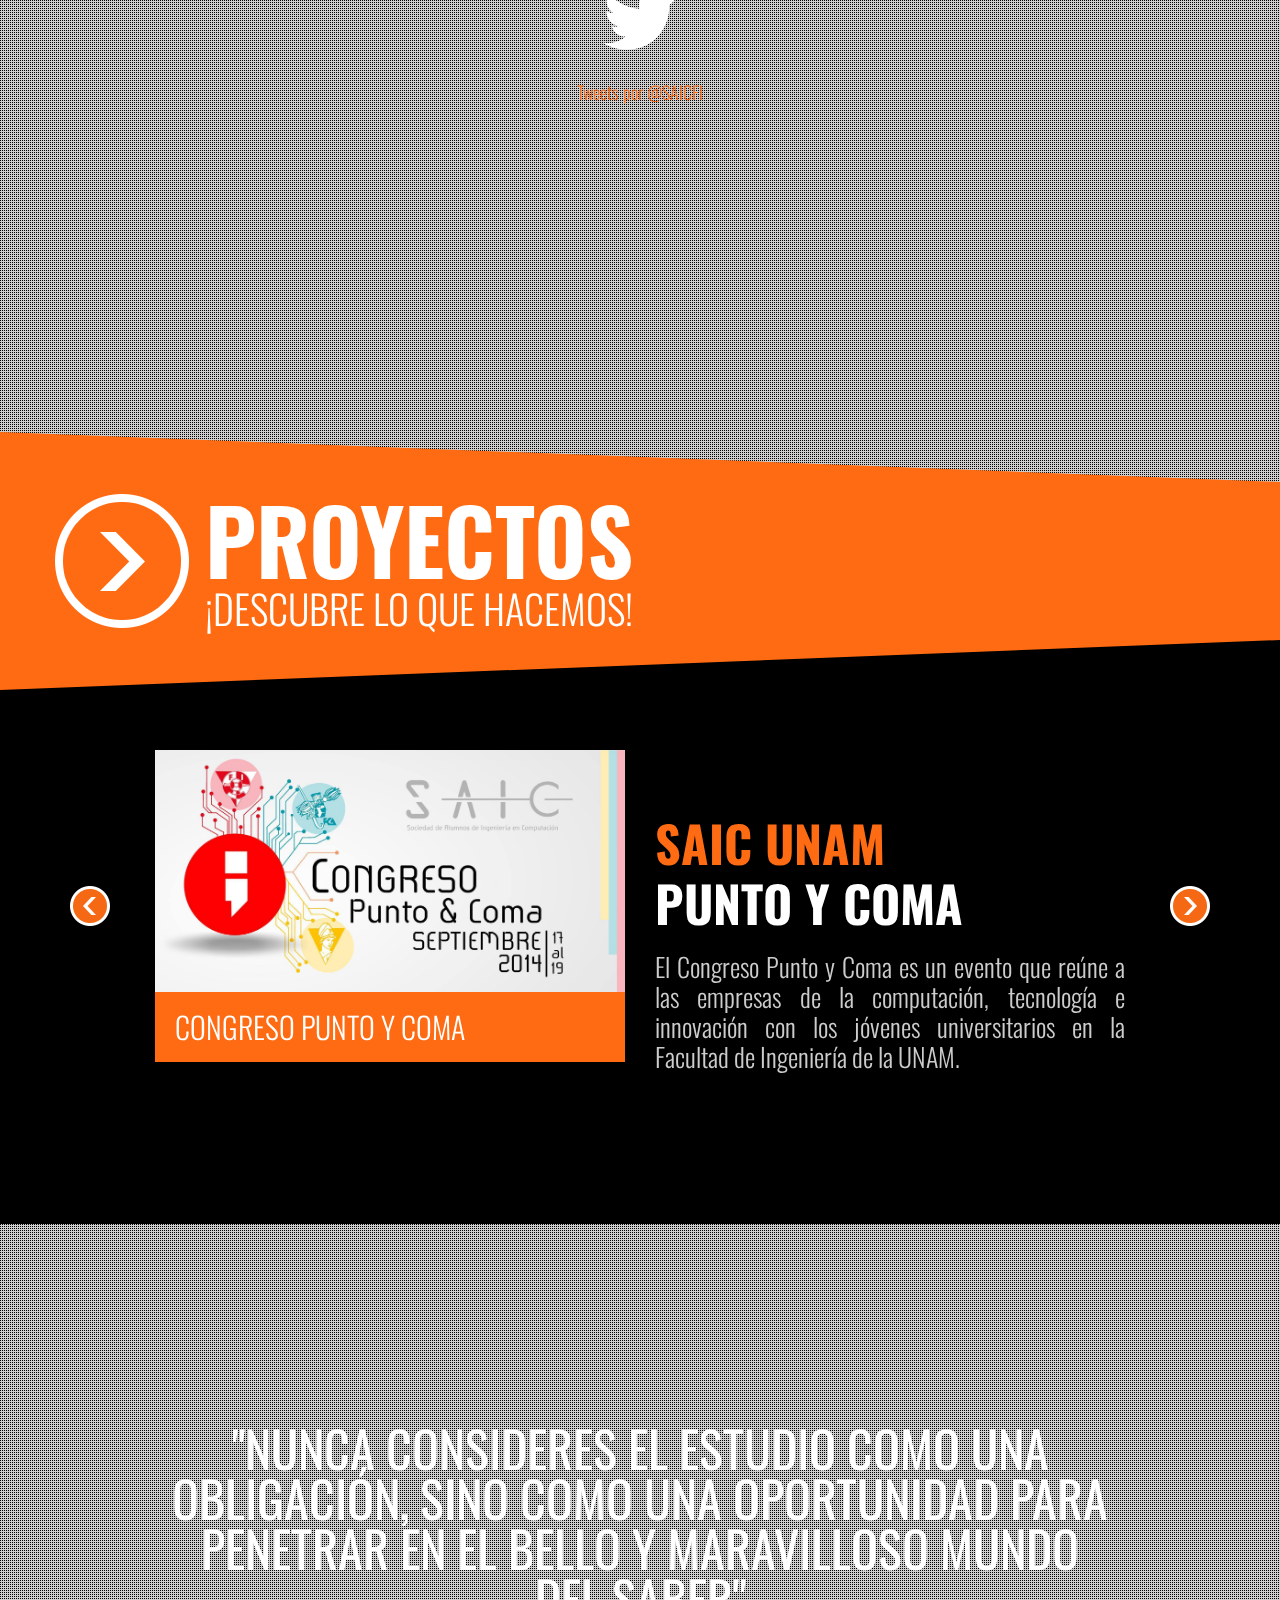
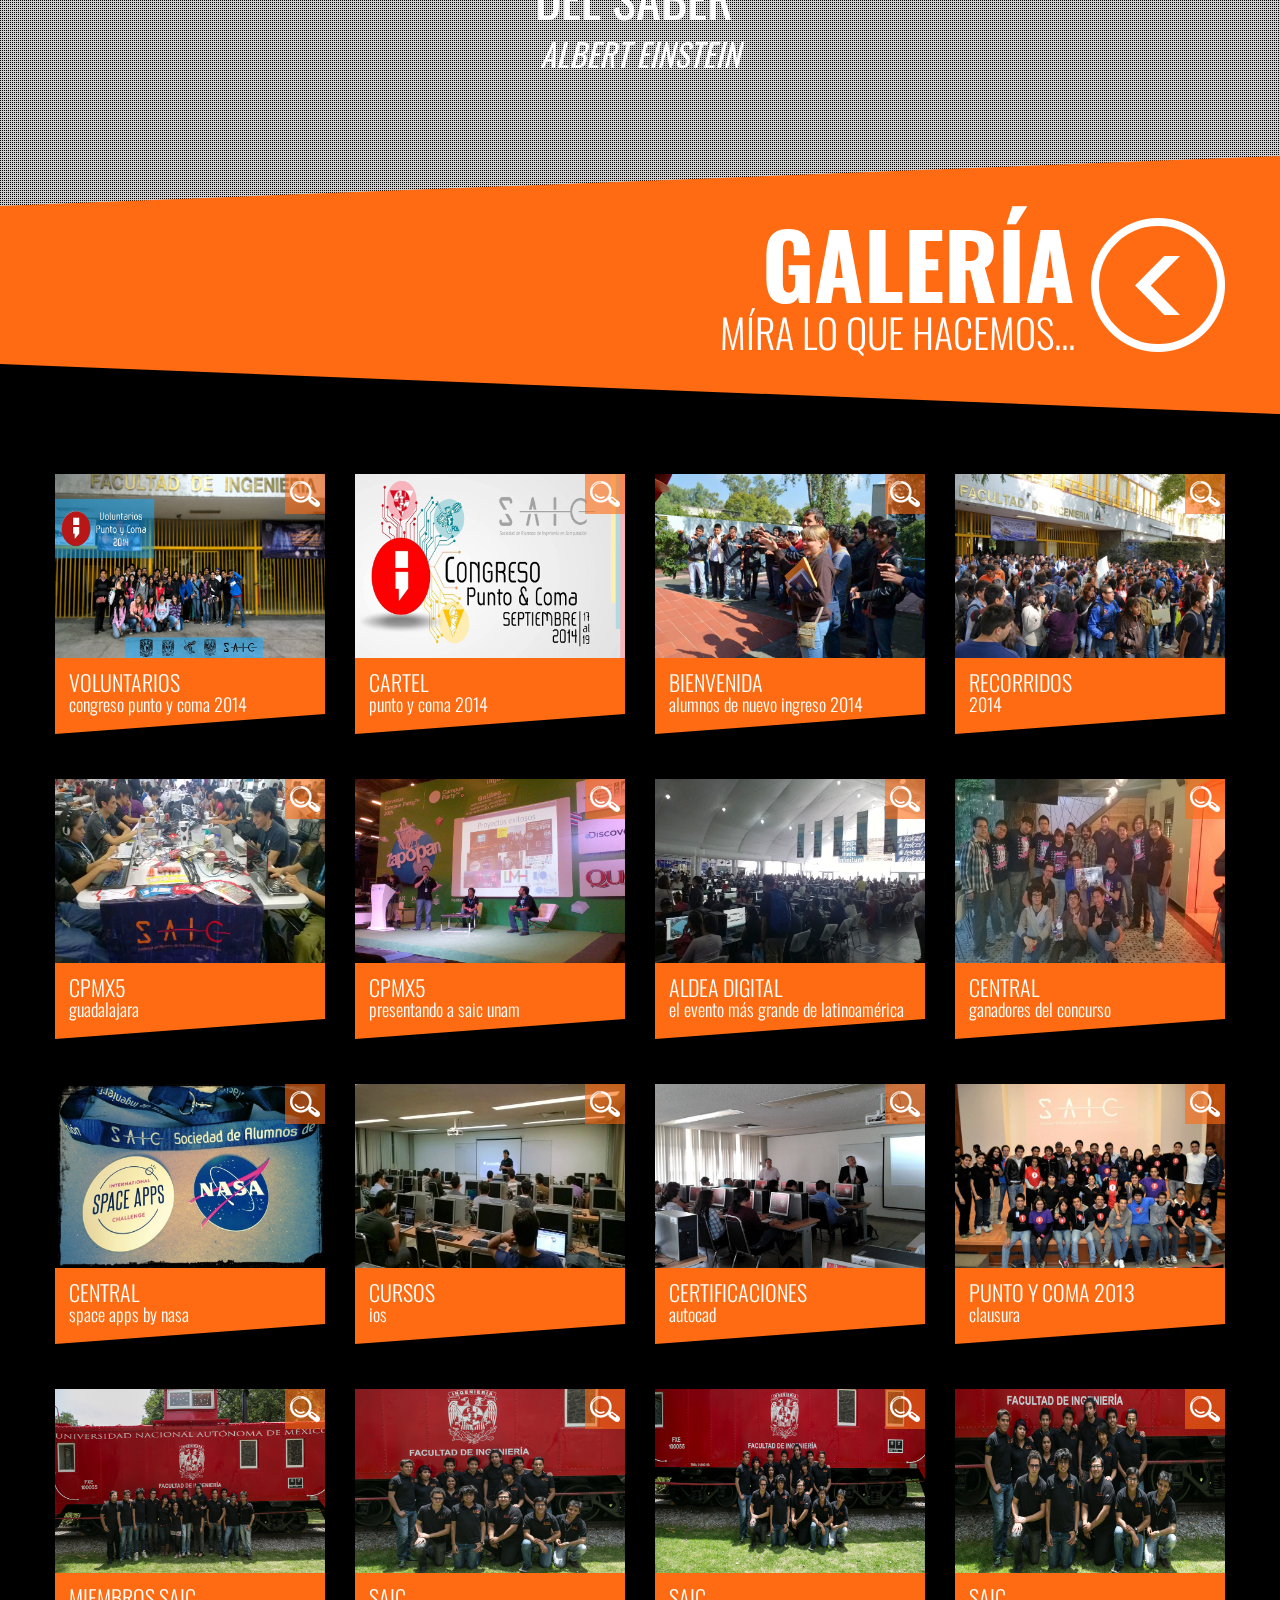
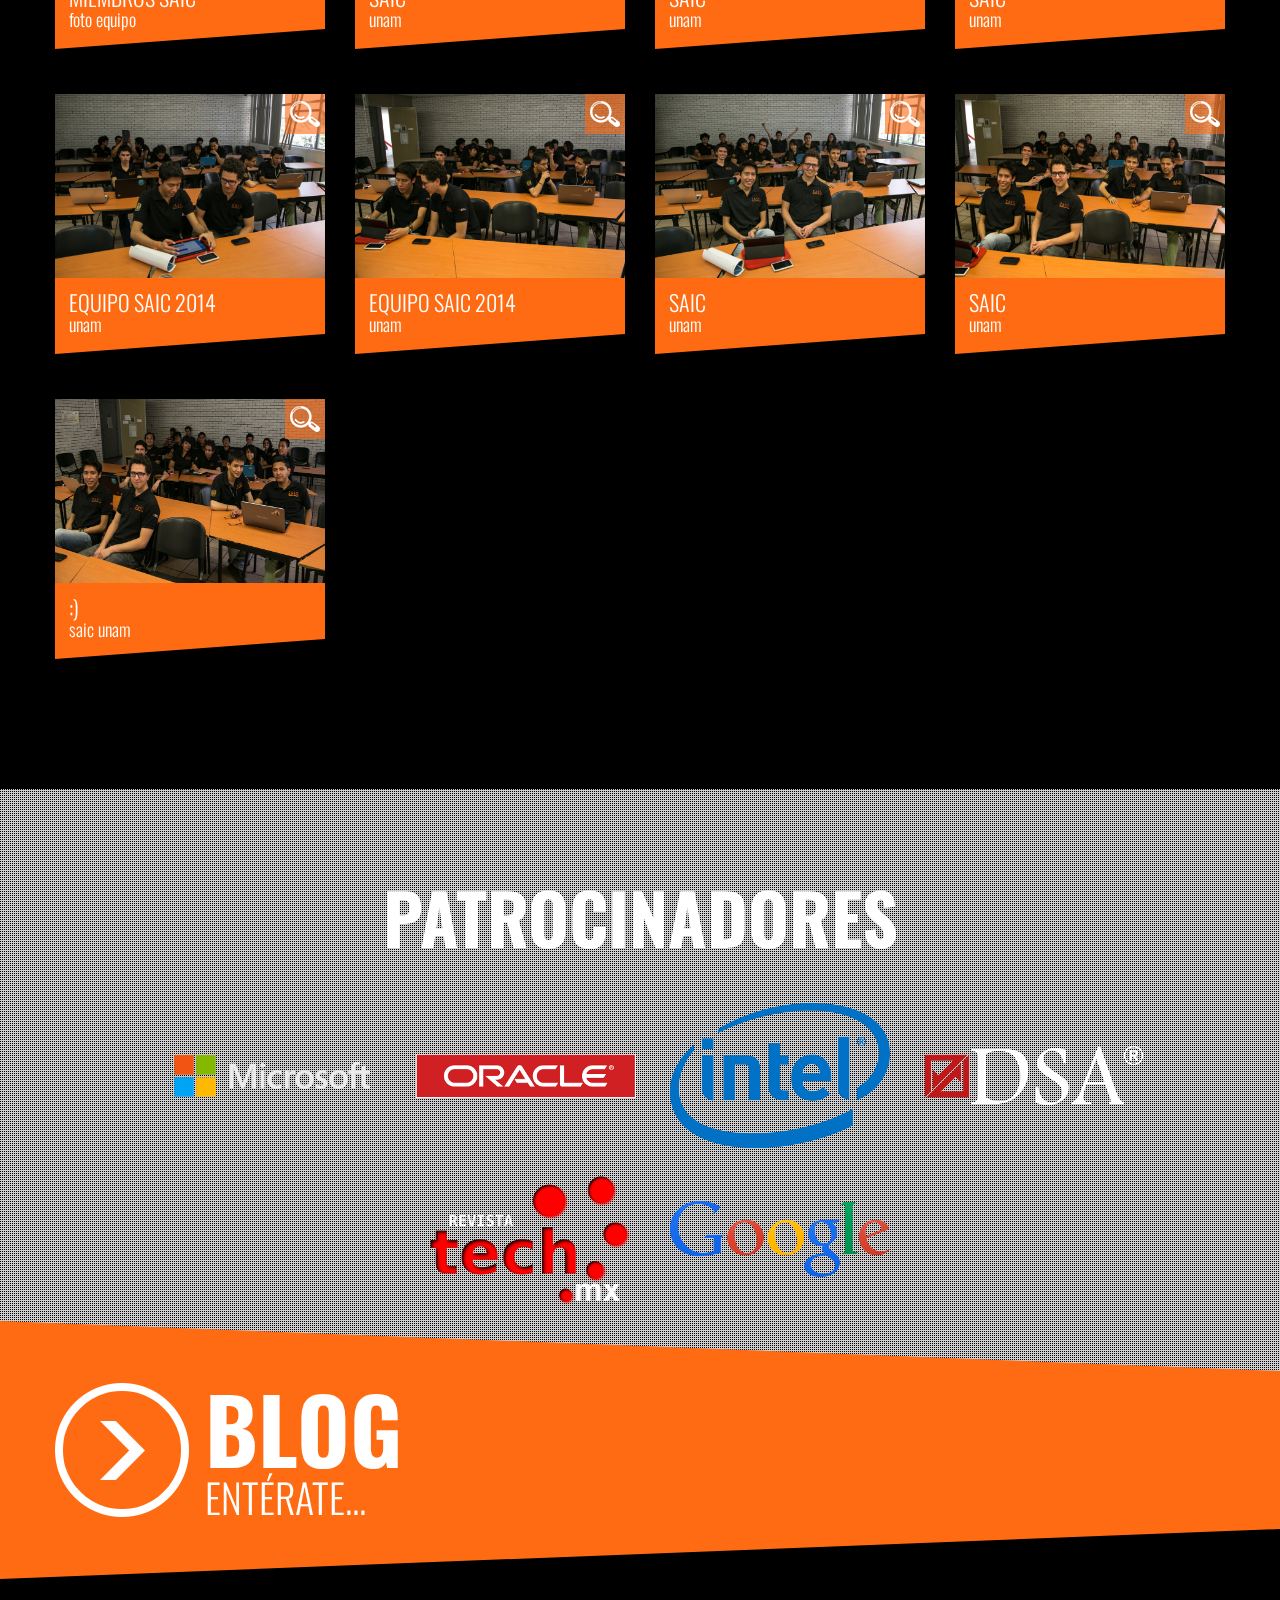
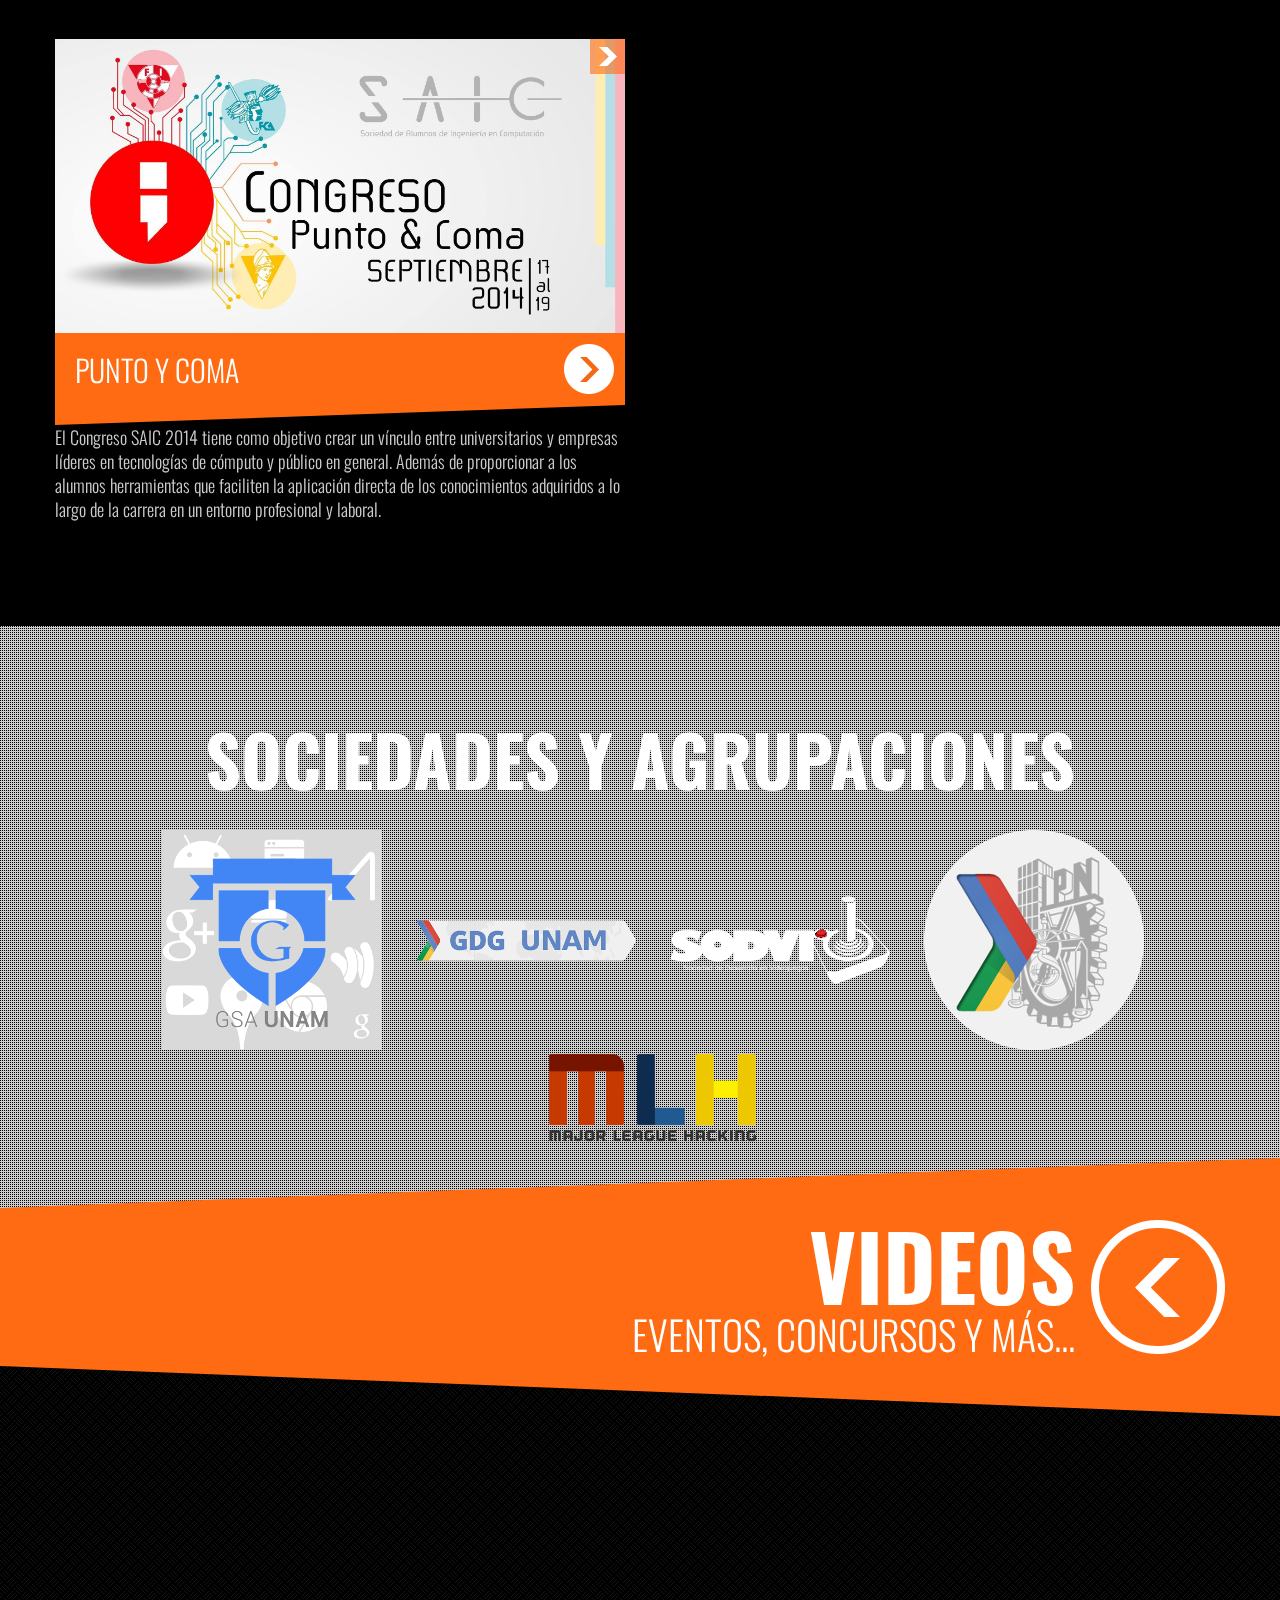
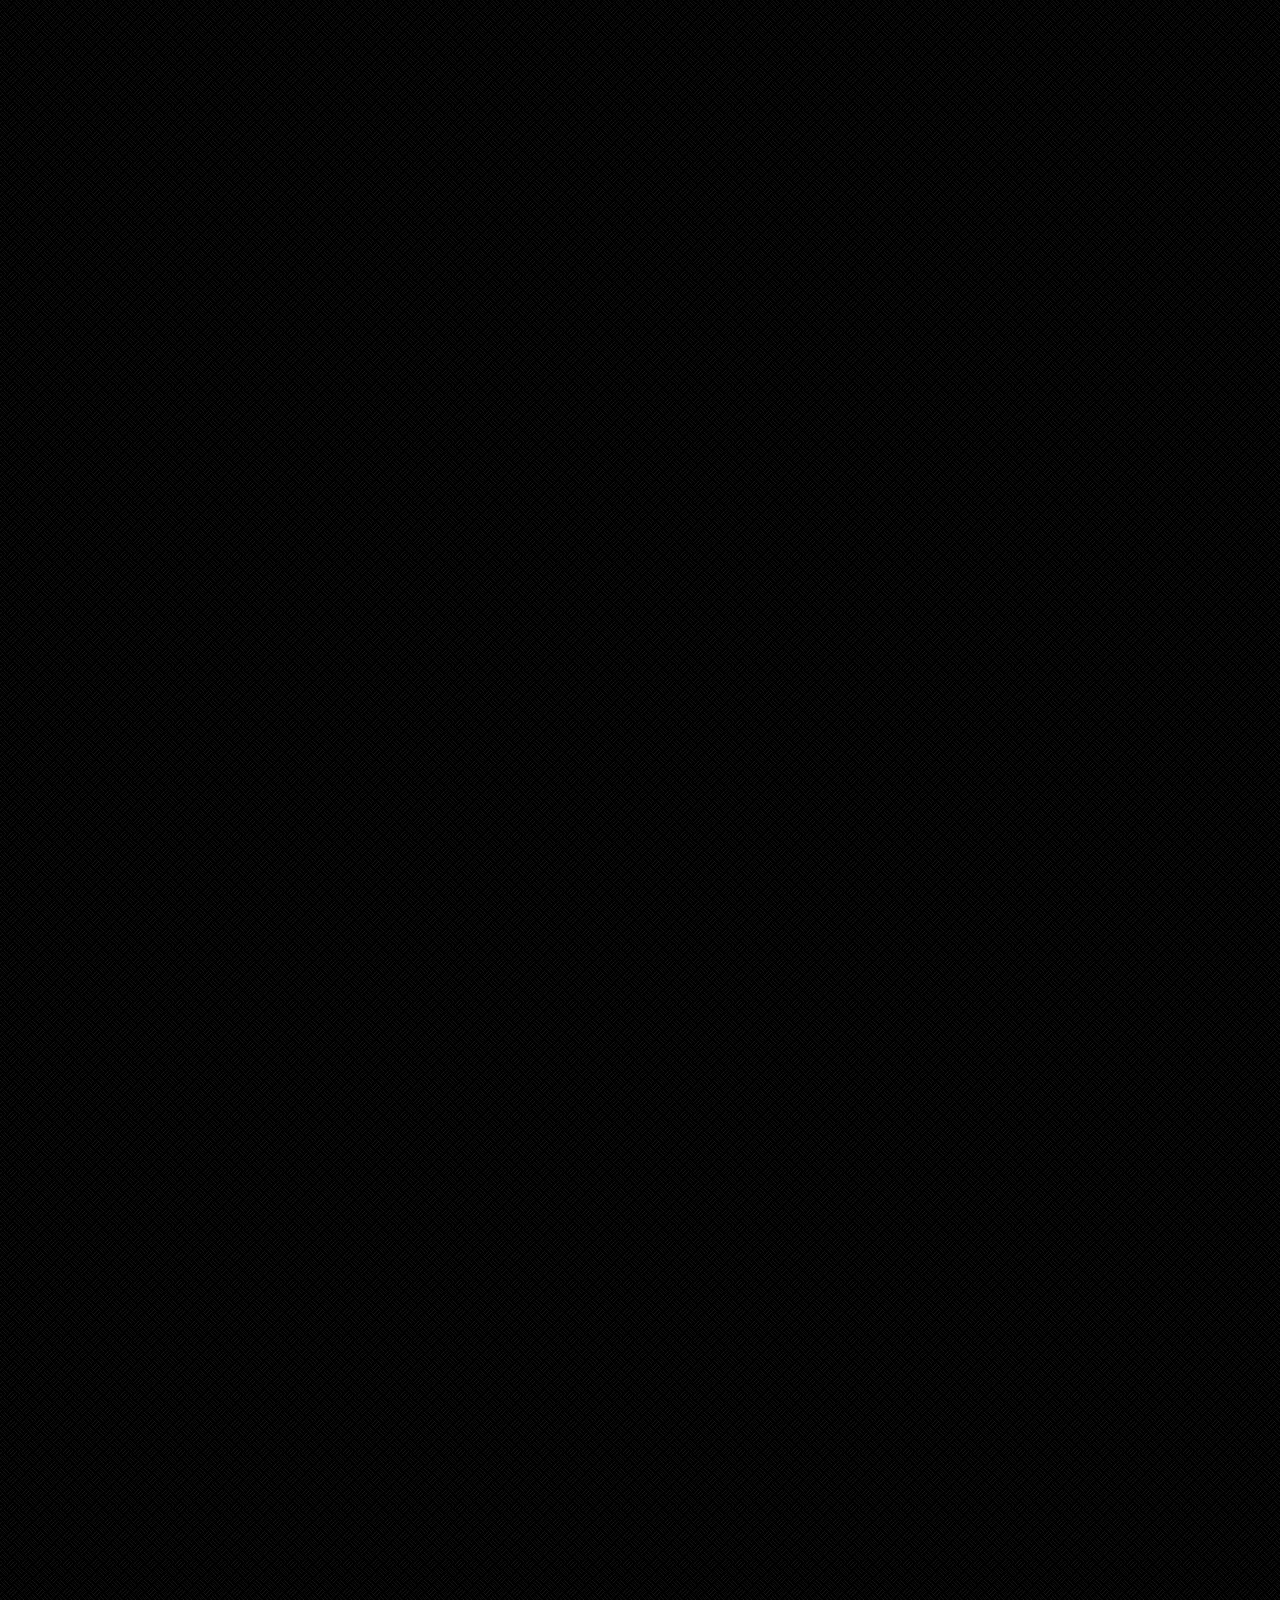
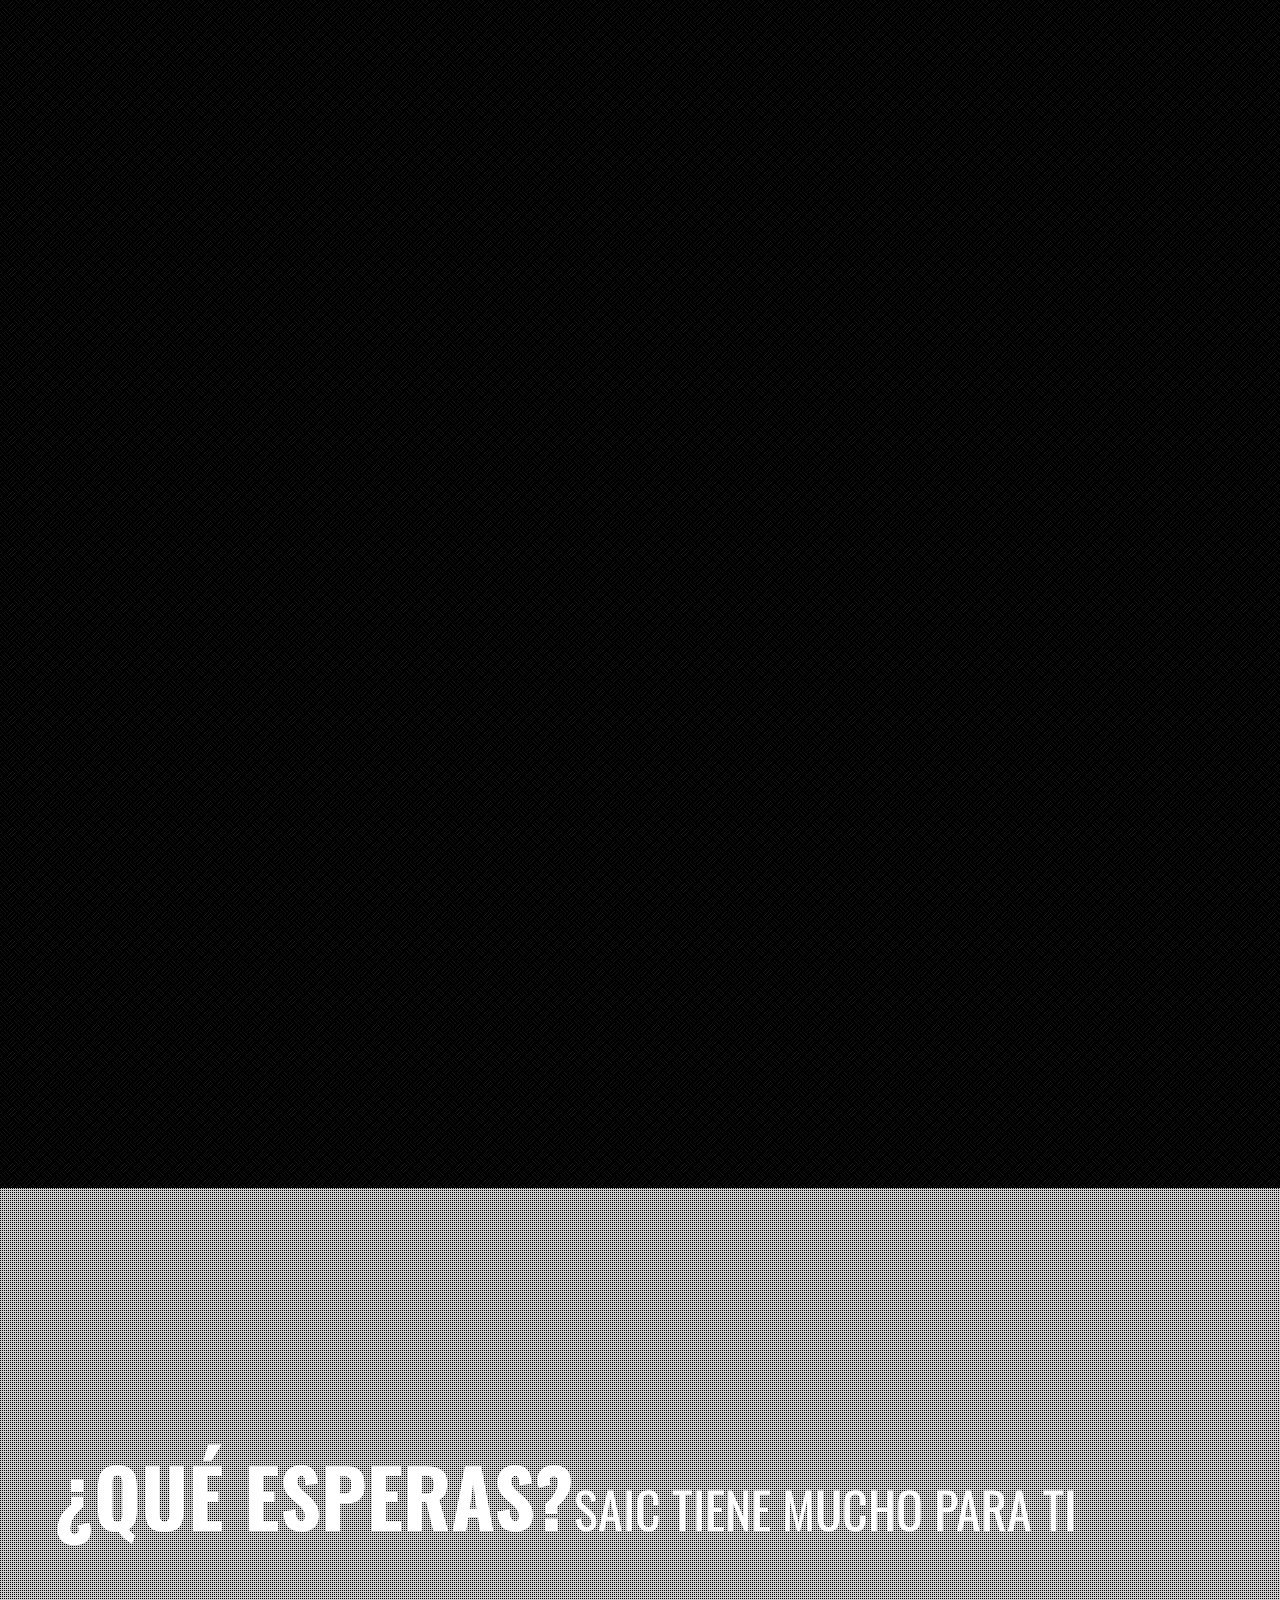
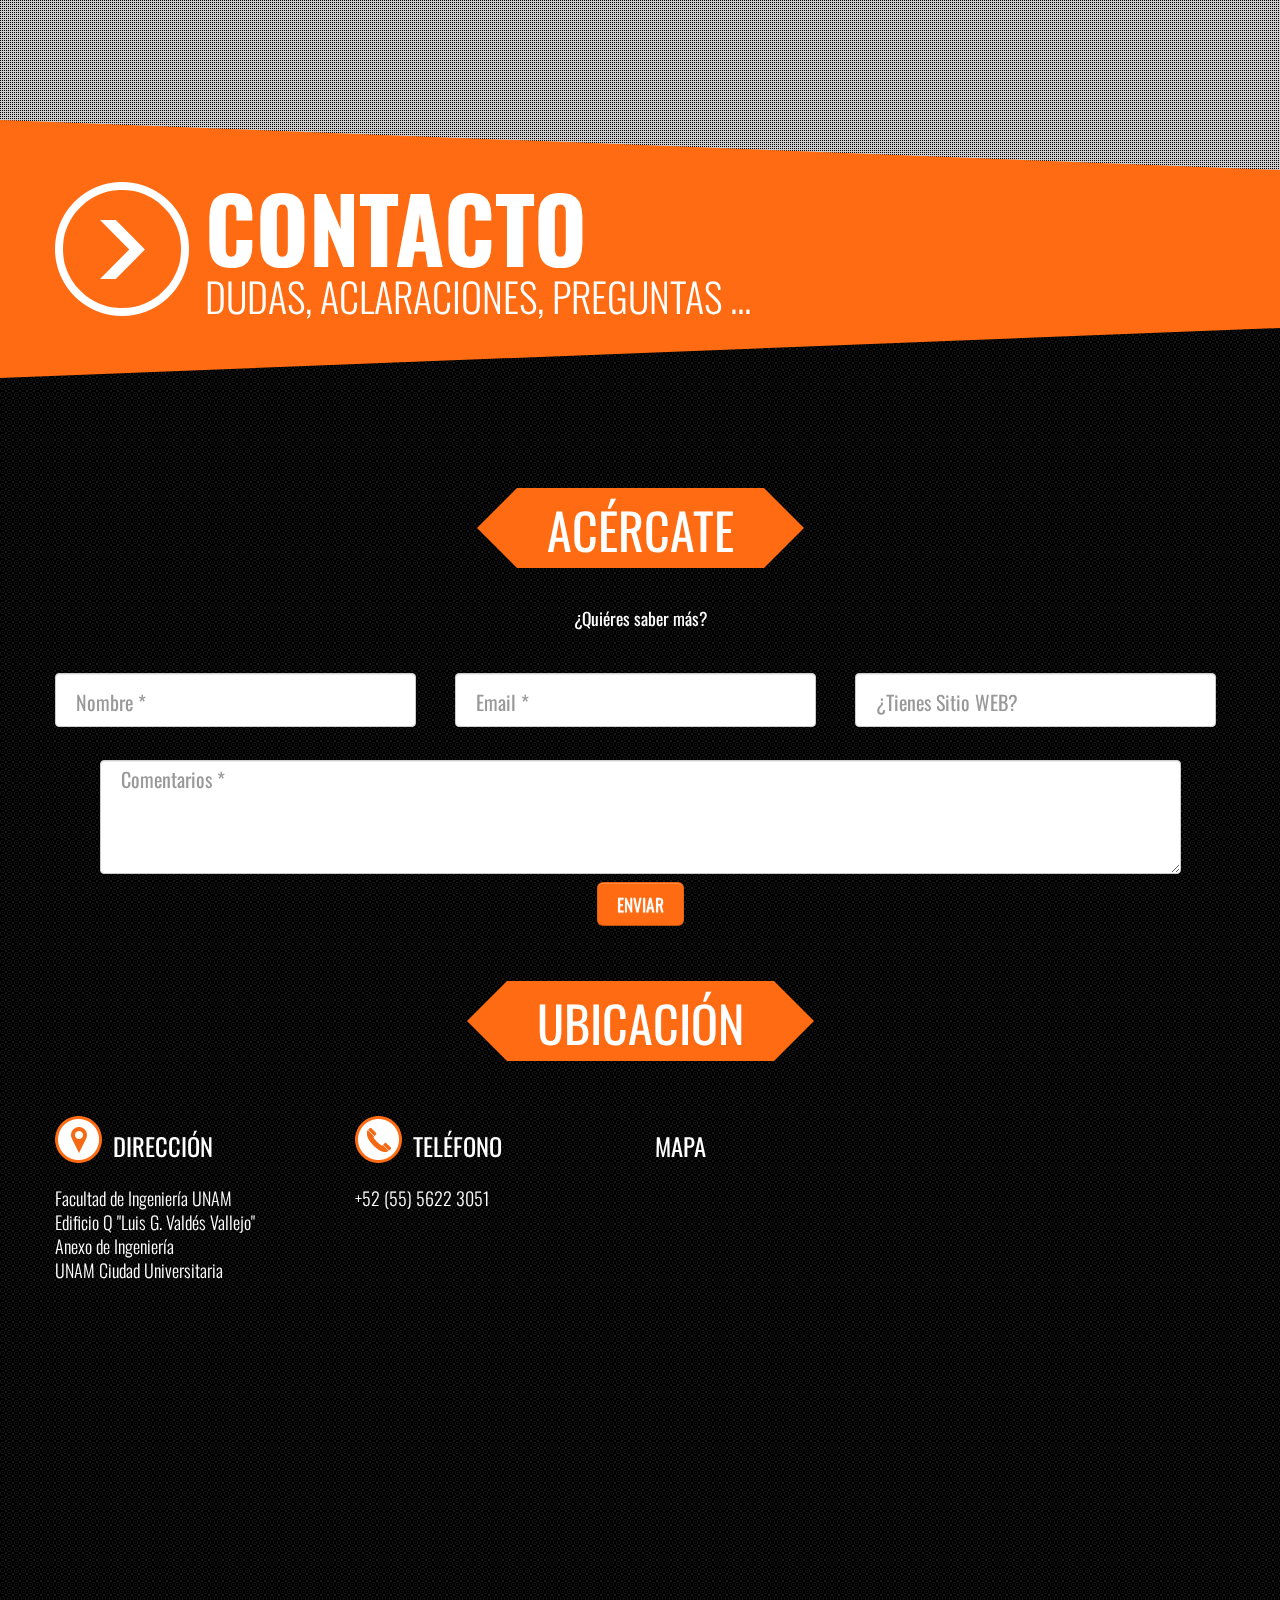
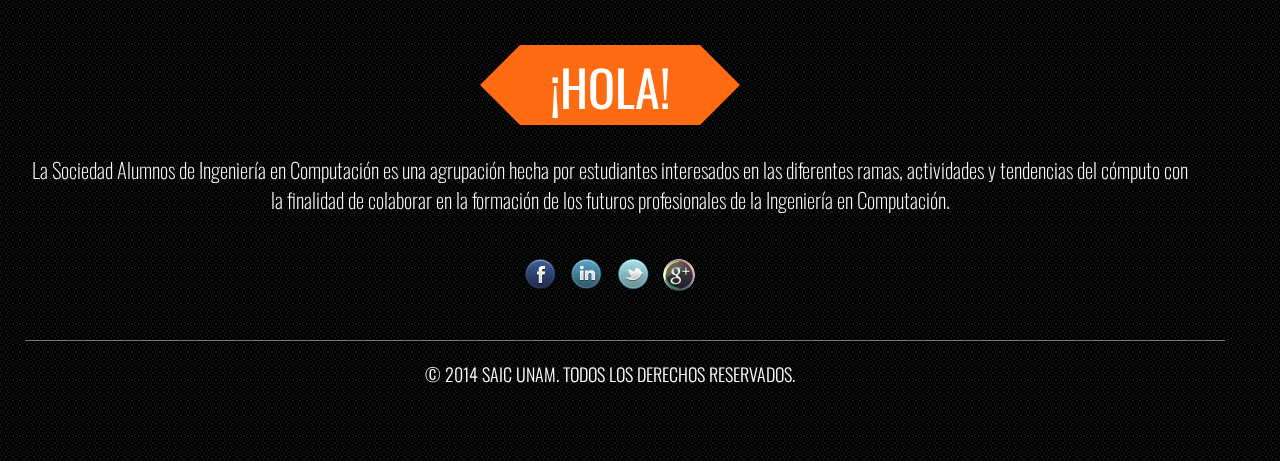
==== commit 3fb462e5: "cambios" ====
--- a/index.html
+++ b/index.html
@@ -237,14 +237,6 @@
 						<div class="description"> </div>
 					</div>
 
-					<div class="span12 pull-center">
-						<h3 class="subheading">EX SAIC</h3>
-					</div>
-
-				</div>
-
-				<div class="row" id="team">
-
 					<div class="span3">
 						<div class="picture"><img src="image/team/8.jpg"></div>
 						<div class="title">
@@ -258,6 +250,11 @@
 						</div>
 						<div class="description">Me gusta aprender nuevas tecnologías, involucrarme y colaborar en proyectos de innovación en beneficio de la sociedad. La UNAM crea líderes capaces de resolver múltiples problemas; pertenecer a la sociedad me permitió desarrollarme tanto en lo personal como profesional.</div>
 					</div>
+
+				</div>
+
+				<div class="row" id="team">
+
 
 				</div>
 
